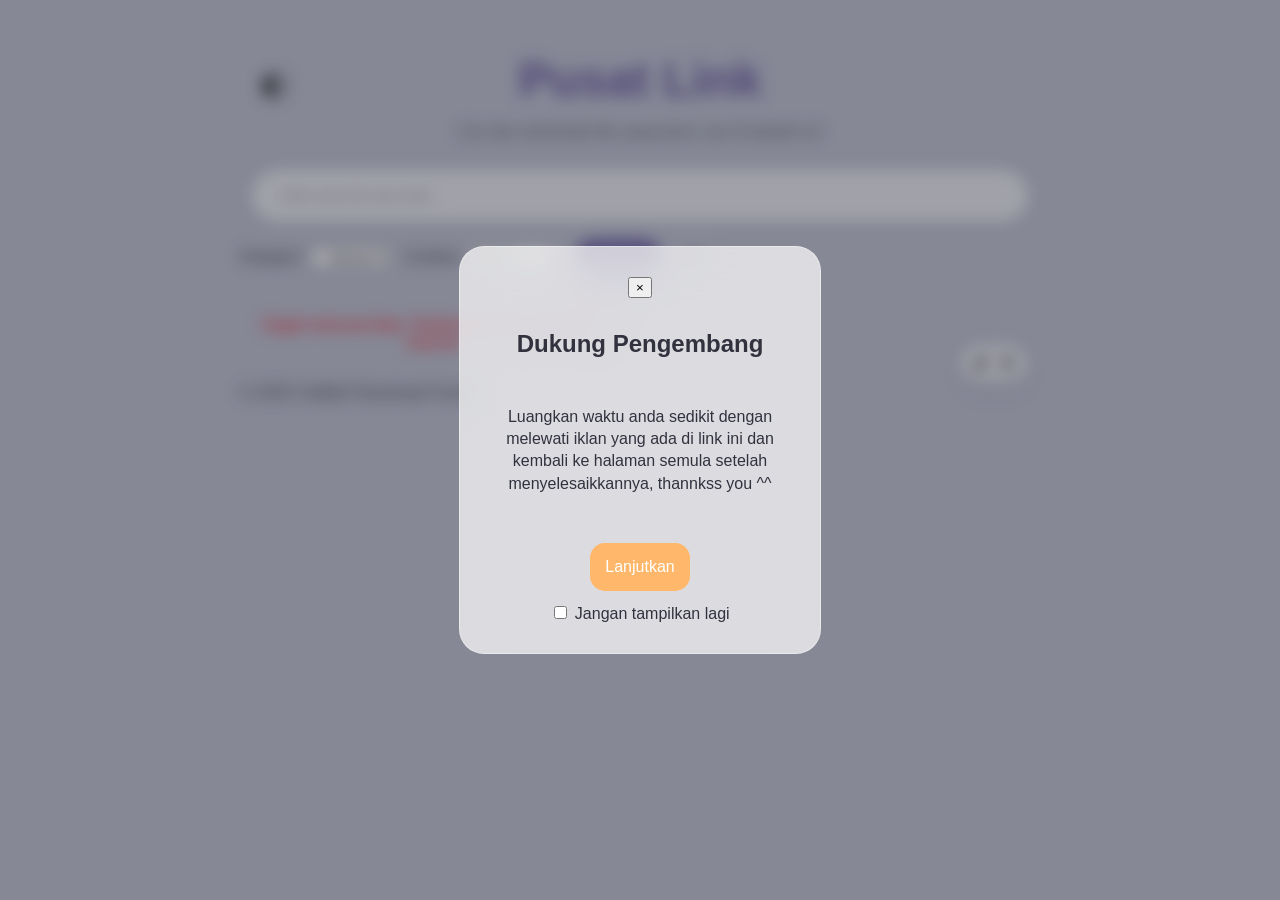
==== index.html @ e65a8449 "Add files via upload" ====
<!DOCTYPE html>
<html lang="id">
<head>
    <meta charset="UTF-8">
    <meta name="viewport" content="width=device-width, initial-scale=1.0">
    <title>Pusat Link - Cattfly0</title>
    <link href="https://fonts.cdnfonts.com/css/coolvetica" rel="stylesheet">
    <link rel="stylesheet" href="style.css">
    <link rel="icon" href="assets/center.svg" type="image/svg+xml">
</head>
<body>
    <div id="app-container" class="container">
        <header>
            <h1>Pusat Link</h1>
            <p>Cari dan download file yang kamu cari di bawah ini!</p>
            <div class="top-controls">
                <div id="themeToggleBtn" class="theme-toggle" role="button" aria-label="Toggle gelap/terang">
                    <img id="themeIcon" src="assets/dark-light.svg" alt="Toggle theme">
                </div>
            </div>
        </header>

        <div class="search-container">
            <input type="text" id="searchInput" placeholder="Ketik nama file atau kode..." aria-label="Pencarian link">
            <div id="searchLoader" class="search-loader"></div>
        </div>

        <div class="controls-row">
            <div class="filter-container">
                <label for="categoryFilter">Kategori:</label>
                <select id="categoryFilter">
                    <option value="">Semua</option>
                </select>
            </div>

            <div class="sort-container">
                <label for="sortSelect">Urutkan:</label>
                <select id="sortSelect">
                    <option value="default">Default</option>
                    <option value="name">Nama (A-Z)</option>
                </select>
            </div>

            <div class="bookmark-tab">
                <button id="showAll" class="tab-btn active">Semua</button>
                <button id="showBookmarks" class="tab-btn"><img src="assets/favorit.svg" alt="favorit" class="inline-fav"></button>
            </div>
        </div>

        <div id="mainLoader" class="loader-wrapper">
            <div class="spinner"></div>
            <p>Memuat data...</p>
        </div>

        <main id="link-container" class="grid-container"></main>

        <div id="pagination" class="pagination"></div>

        <footer>
            <div class="social-links social-fixed">
                <a href="https://www.tiktok.com/@cattfly0" target="_blank" rel="noopener noreferrer" aria-label="TikTok cattfly0">
                    <img src="assets/tiktok.svg" alt="TikTok">
                </a>
                <a href="https://www.instagram.com/cattfly0" target="_blank" rel="noopener noreferrer" aria-label="Instagram cattfly0">
                    <img src="assets/instagram.svg" alt="Instagram">
                </a>
            </div>
            <p>&copy; 2025 Cattfly0 Download Center</p>
        </footer>
    </div>

    

        <div id="donation-modal" class="modal" style="display:none;">
        <div class="modal-content">
            <button id="donateDismiss" class="modal-close">×</button>
            <h2>Dukung Pengembang</h2>
            <p class="donation-desc">Luangkan waktu anda sedikit dengan melewati iklan yang ada di link ini dan kembali ke halaman semula setelah menyelesaikkannya, thannkss you ^^</p>
            <a class="btn-donate" id="openAdLink" href="https://besargaji.com/UgMCwo1E" target="_blank" rel="noopener noreferrer" role="button">Lanjutkan</a>
            <div class="modal-actions">
                <label><input type="checkbox" id="dontShowDonation"> Jangan tampilkan lagi</label>
            </div>
        </div>
    </div>

    <script src="script.js"></script>
</body>
</html>
---- style.css ----
:root {
    --bg-color: #bfc0d1;
    --glass-bg: rgba(255, 255, 255, 0.7);
    --glass-border: rgba(255, 255, 255, 0.4);
    --primary-soft: #60519b;
    --text-main: #4a5568;
    --text-muted: rgba(74,85,104,0.65);
    --card-bg: var(--glass-bg);
    --card-border: var(--glass-border);
    --input-bg: var(--glass-bg);
    --spinner-border: rgba(49,50,62,0.08);
    --text-default: #31323e;
    --shadow-soft: 0 10px 30px rgba(0, 0, 0, 0.05);
}

body.dark-mode {
    --bg-color: #071022;
    --glass-bg: rgba(16,22,32,0.75);
    --glass-border: rgba(255, 255, 255, 0.06);
    --text-main: #e6eef8;
    --text-muted: rgba(230,238,248,0.65);
    --card-bg: rgba(12,18,28,0.6);
    --card-border: rgba(255,255,255,0.04);
    --input-bg: rgba(255,255,255,0.03);
    --spinner-border: rgba(255,255,255,0.06);
}

/* Ensure default-black texts become white in dark mode for readability */
body.dark-mode { color: var(--text-main); }
body.dark-mode header p,
body.dark-mode p,
body.dark-mode label,
body.dark-mode .item-name,
body.dark-mode .item-code,
body.dark-mode .tab-btn,
body.dark-mode .toast,
body.dark-mode .pagination {
    color: var(--text-main);
}
body.dark-mode input::placeholder,
body.dark-mode textarea::placeholder {
    color: var(--text-muted);
}
/* make links inherit text color in dark mode unless explicitly styled */
body.dark-mode a { color: inherit; }

body {
    font-family: 'Coolvetica', 'Google Sans', sans-serif;
    background-color: var(--bg-color);
    color: var(--text-default);
    margin: 0; padding: 20px;
    transition: background 0.3s;
}

/* Efek Blur saat Modal Muncul */
body.modal-open #app-container {
    filter: blur(8px);
    pointer-events: none;
}

.container { max-width: 800px; margin: auto; transition: filter 0.3s ease; }

header h1 { font-family: 'Coolvetica', sans-serif; text-align: center; color: var(--primary-soft); font-size: 3rem; margin-bottom: 5px; }
header p { text-align: center; opacity: 0.8; margin-bottom: 30px; }

/* Form & Controls */
.search-container { position: relative; margin-bottom: 20px; display: flex; justify-content: center; }
#searchInput {
    width: 100%; max-width: 720px; padding: 15px 25px; border-radius: 50px;
    border: 2px solid var(--input-bg); background: var(--input-bg);
    backdrop-filter: blur(8px); color: var(--text-default); outline: none;
}

.controls-row { display: flex; flex-wrap: wrap; gap: 15px; align-items: center; justify-content: flex-start; margin-bottom: 25px; }

/* Link Cards */
.grid-container { display: grid; grid-template-columns: repeat(auto-fill, minmax(280px, 1fr)); gap: 20px; }
.link-card {
    background: var(--card-bg); border: 1px solid var(--card-border);
    border-radius: 18px; padding: 16px; backdrop-filter: blur(6px);
    box-shadow: var(--shadow-soft); position: relative;
}

.thumbnail { width: 100%; height: 160px; object-fit: cover; border-radius: 15px; margin-bottom: 12px; }
.item-code { display: block; font-size: 0.85rem; color: var(--text-muted); margin-bottom: 6px; font-weight: 600; }
.item-name { display: block; font-size: 1.15rem; font-weight: 500; margin-bottom: 10px; color: var(--text-default); }

.button-group { display: flex; gap: 10px; }
.btn { flex: 1; padding: 10px; border-radius: 12px; border: none; cursor: pointer; text-align: center; text-decoration: none; font-weight: 500; }
.btn-5mb { background: var(--primary-soft); color: white; }
.btn-xml { background: var(--primary-soft); color: white; }
.btn-tonton { background: #31323e; color: white; }

/* Modal */
.modal { position: fixed; inset: 0; background: rgba(49,50,62,0.4); display: flex; align-items: center; justify-content: center; z-index: 999; }
.modal-content { background: var(--glass-bg); backdrop-filter: blur(20px); padding: 30px; border-radius: 25px; text-align: center; max-width: 350px; border: 1px solid var(--glass-border); }
.modal-content { display: flex; flex-direction: column; align-items: center; gap: 12px; }
.donation-desc { max-width: 300px; line-height: 1.4; color: var(--text-default); }
.btn-donate { display: block; background: #ffb86b; color: white; padding: 15px; border-radius: 15px; text-decoration: none; margin-top: 20px; }

/* Loader */
.loader-wrapper { display: none; flex-direction: column; align-items: center; padding: 40px; }
.spinner { width: 40px; height: 40px; border: 4px solid var(--spinner-border); border-top-color: var(--primary-soft); border-radius: 50%; animation: spin 1s linear infinite; }
@keyframes spin { to { transform: rotate(360deg); } }

/* Fixed Buttons */
.theme-toggle-fixed { position: fixed; bottom: 20px; left: 20px; background: var(--glass-bg); padding: 15px; border-radius: 50%; cursor: pointer; box-shadow: var(--shadow-soft); z-index: 100; }
.share-fixed { position: fixed; bottom: 20px; right: 20px; background: var(--primary-soft); color: white; padding: 12px 25px; border-radius: 50px; text-decoration: none; z-index: 100; }

.tab-btn { background: none; border: 1px solid var(--glass-border); padding: 8px 20px; border-radius: 20px; cursor: pointer; color: var(--text-default); }
.tab-btn.active { background: var(--primary-soft); color: white; border-color: var(--primary-soft); }

/* Position top controls: theme toggle (left) and share (right) */
.theme-toggle { position: fixed; top: 12px; left: 12px; z-index: 10005; background: transparent; padding: 8px; border-radius: 8px; cursor: pointer; }
.share-fixed { position: fixed; top: 12px; right: 12px; background: var(--primary-soft); color: white; padding: 10px 14px; border-radius: 12px; text-decoration: none; z-index: 10005; }

/* Theme icon styling and flipped state */
.theme-toggle img { width: 28px; height: 28px; display: block; transition: transform 0.22s ease; }
.theme-toggle img.toggled { transform: scaleX(-1); }

/* In dark mode, make all referenced SVG images appear white for better contrast */
body.dark-mode img[src$=".svg"] {
    filter: invert(1) brightness(1.6) saturate(0) contrast(1);
}
/* Also target inline SVG elements if present */
body.dark-mode svg {
    filter: invert(1) brightness(1.6) saturate(0) contrast(1);
}

/* Dropdown menu for per-card actions */
.dropdown-menu { position: absolute; top: 36px; right: 0; display: none; z-index: 10010; }
.dropdown-menu ul { list-style: none; margin: 0; padding: 6px; }
.dropdown-menu li { background: var(--glass-bg); border: 1px solid var(--glass-border); padding: 8px 12px; border-radius: 8px; margin: 6px 0; cursor: pointer; color: var(--text-default); min-width: 160px; }
.dropdown-menu li:hover { background: rgba(49,50,62,0.06); }

/* Ensure dropdown sits above blurred cards */
.link-card { position: relative; z-index: 1; }

/* Bookmark button positioning */
.link-card .bookmark-btn { position: absolute; top: 10px; right: 10px; background: transparent; border: none; padding: 6px; border-radius: 8px; cursor: pointer; z-index: 6; }
.link-card .bookmark-btn img { width: 18px; height: 18px; display: block; }
.link-card .bookmark-btn.active img { filter: sepia(1) saturate(20) hue-rotate(-15deg) brightness(0.9) contrast(1.05); transition: filter 0.12s ease; }
.link-card .bookmark-btn.active { background: rgba(255,60,60,0.12); border-radius: 8px; }

/* Inline fav icon next to 'Favorit' tab */
.bookmark-tab .inline-fav { width: 16px; height: 16px; vertical-align: middle; }

/* Label weight for filter and sort should be normal (not medium) */
.filter-container label, .sort-container label { font-weight: 400; color: var(--text-default); }

/* Category select icon */
.filter-container { position: relative; display: flex; align-items: center; gap: 8px; }
.filter-container .filter-icon { position: absolute; 
    left: 12px; top: 50%; transform: translateY(-50%); pointer-events: none; }
.filter-container .filter-icon img { width: 14px; height: 14px; opacity: 0.85; }
.filter-container select { padding-left: 12px; }

/* Small icon copy button next to links */
.icon-copy { background: transparent; border: none; padding: 6px; margin-left: 6px; border-radius: 8px; cursor: pointer; display: inline-flex; align-items: center; justify-content: center; }
.icon-copy img { width: 16px; height: 16px; display: block; filter: none; }
.icon-copy:hover { background: rgba(49,50,62,0.04); }

.toast { position: fixed; left: 50%; bottom: 28px; transform: translateX(-50%); background: var(--card-bg); color: var(--text-default); padding: 10px 18px; border-radius: 999px; border: 1px solid var(--card-border); box-shadow: var(--shadow-soft); opacity: 0; transition: opacity 0.18s ease; z-index: 11000; }
.toast.visible { opacity: 1; }

/* Footer social icons */
.social-links { display: flex; gap: 10px; justify-content: center; align-items: center; margin-bottom: 8px; }
.social-links img { width: 20px; height: 20px; display: block; }

/* Fixed social icons in bottom-right */
.social-links.social-fixed {
    position: fixed;
    bottom: 14px;
    right: 14px;
    z-index: 10020;
    background: var(--card-bg);
    padding: 8px 10px;
    border-radius: 999px;
    box-shadow: var(--shadow-soft);
    display: flex;
    gap: 8px;
    align-items: center;
}
.social-links.social-fixed img { width: 18px; height: 18px; }
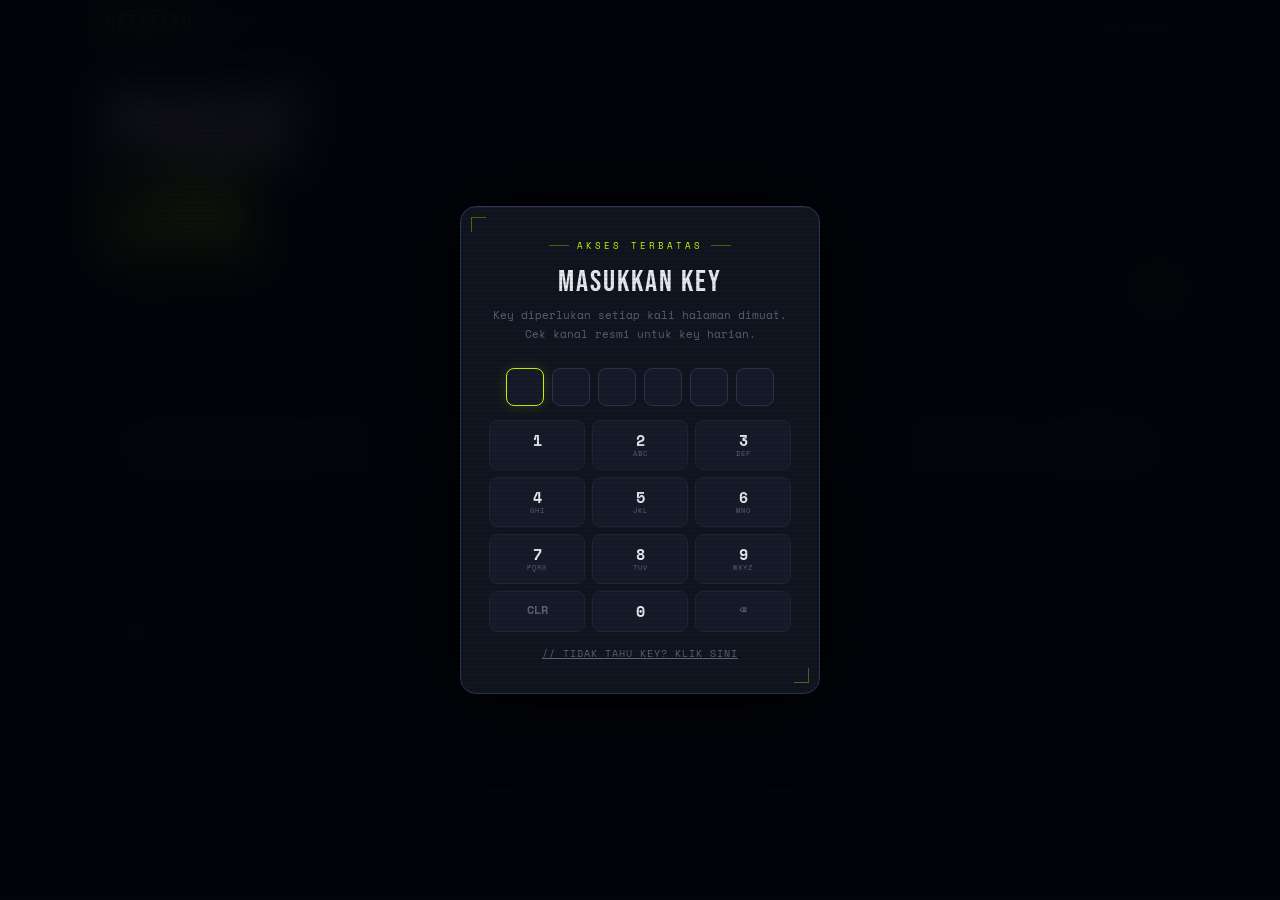
==== commit c0e10d84: "Rename pusat-link-v6.html to index.html" ====
--- a/index.html
+++ b/index.html
@@ -1,88 +1,1078 @@
 <!DOCTYPE html>
 <html lang="id">
 <head>
-    <meta charset="UTF-8">
-    <meta name="viewport" content="width=device-width, initial-scale=1.0">
-    <title>Pusat Link - Cattfly0</title>
-    <link href="https://fonts.cdnfonts.com/css/coolvetica" rel="stylesheet">
-    <link rel="stylesheet" href="style.css">
-    <link rel="icon" href="assets/center.svg" type="image/svg+xml">
+<meta charset="UTF-8">
+<meta name="viewport" content="width=device-width, initial-scale=1.0, maximum-scale=1.0, user-scalable=no">
+<title>CATTFLY0 — Pusat Link v6</title>
+<link rel="preconnect" href="https://fonts.googleapis.com">
+<link href="https://fonts.googleapis.com/css2?family=Space+Mono:ital,wght@0,400;0,700;1,400&family=Bebas+Neue&family=Plus+Jakarta+Sans:wght@400;500;600;700;800&display=swap" rel="stylesheet">
+<style>
+
+/* ══════════════════════════════════════
+   RESET & VARIABLES
+══════════════════════════════════════ */
+*{box-sizing:border-box;margin:0;padding:0;-webkit-tap-highlight-color:transparent}
+html{scroll-behavior:smooth}
+
+:root{
+  --bg:#07080d;
+  --bg2:#0d0f17;
+  --panel:#111520;
+  --panel2:#161b2a;
+  --border:#1e2535;
+  --border-hi:#2d3550;
+  --txt:#e8eaf0;
+  --txt2:#9aa3be;
+  --txt3:#5a6278;
+  --lime:#c8ff00;
+  --lime-dim:rgba(200,255,0,0.08);
+  --lime-mid:rgba(200,255,0,0.18);
+  --orange:#ff6b2b;
+  --orange-dim:rgba(255,107,43,0.1);
+  --blue:#4a9eff;
+  --blue-dim:rgba(74,158,255,0.1);
+  --teal:#00e5c8;
+  --teal-dim:rgba(0,229,200,0.08);
+  --red:#ff3b3b;
+  --red-dim:rgba(255,59,59,0.1);
+  --r2:4px;
+  --r4:8px;
+  --r6:12px;
+  --r8:16px;
+  --r12:24px;
+}
+
+body{
+  font-family:'Plus Jakarta Sans',sans-serif;
+  background:var(--bg);
+  color:var(--txt);
+  min-height:100vh;
+  overflow-x:hidden;
+}
+
+/* ── SCANLINE EFFECT ── */
+body::after{
+  content:'';
+  position:fixed;inset:0;
+  background:repeating-linear-gradient(
+    0deg,
+    transparent,
+    transparent 2px,
+    rgba(0,0,0,0.07) 2px,
+    rgba(0,0,0,0.07) 4px
+  );
+  pointer-events:none;
+  z-index:9999;
+}
+
+/* ── DOT GRID BG ── */
+body::before{
+  content:'';
+  position:fixed;inset:0;
+  background-image:
+    linear-gradient(rgba(200,255,0,0.02) 1px,transparent 1px),
+    linear-gradient(90deg,rgba(200,255,0,0.02) 1px,transparent 1px);
+  background-size:40px 40px;
+  pointer-events:none;
+  z-index:0;
+}
+
+/* ══════════════════════════════════════
+   LAYOUT
+══════════════════════════════════════ */
+.wrap{
+  max-width:1100px;
+  margin:0 auto;
+  padding:0 16px;
+  position:relative;z-index:1;
+}
+
+/* ══════════════════════════════════════
+   TOPBAR
+══════════════════════════════════════ */
+.topbar{
+  display:flex;
+  justify-content:space-between;
+  align-items:center;
+  padding:14px 0;
+  border-bottom:1px solid var(--border);
+}
+
+.topbar-left{display:flex;align-items:center;gap:12px}
+
+.logo{
+  font-family:'Bebas Neue',sans-serif;
+  font-size:22px;
+  letter-spacing:3px;
+  color:var(--lime);
+  line-height:1;
+}
+
+.version-tag{
+  font-family:'Space Mono',monospace;
+  font-size:9px;
+  color:var(--txt3);
+  background:var(--panel);
+  border:1px solid var(--border);
+  padding:3px 8px;
+  border-radius:var(--r2);
+  letter-spacing:1px;
+}
+
+.topbar-right{display:flex;align-items:center;gap:10px}
+
+.status-dot{
+  width:7px;height:7px;
+  border-radius:50%;
+  background:var(--txt3);
+  transition:background .3s,box-shadow .3s;
+}
+.status-dot.online{
+  background:var(--lime);
+  box-shadow:0 0 8px var(--lime);
+  animation:blink 2.5s ease-in-out infinite;
+}
+.status-dot.error{
+  background:var(--red);
+  box-shadow:0 0 8px var(--red);
+}
+@keyframes blink{0%,100%{opacity:1}50%{opacity:0.35}}
+
+.status-txt{
+  font-family:'Space Mono',monospace;
+  font-size:10px;
+  color:var(--txt3);
+  letter-spacing:1px;
+}
+
+/* ══════════════════════════════════════
+   HERO
+══════════════════════════════════════ */
+.hero{
+  padding:40px 0 32px;
+  display:flex;
+  justify-content:space-between;
+  align-items:flex-end;
+  gap:20px;
+  flex-wrap:wrap;
+  border-bottom:1px solid var(--border);
+  margin-bottom:28px;
+}
+
+.hero-title{
+  font-family:'Bebas Neue',sans-serif;
+  font-size:clamp(54px,10vw,100px);
+  line-height:0.88;
+  letter-spacing:2px;
+}
+.hero-title .t1{color:var(--txt);display:block}
+.hero-title .t2{color:var(--lime);display:block}
+.hero-title .t3{
+  -webkit-text-stroke:1px rgba(200,255,0,0.2);
+  color:transparent;
+  display:block;
+}
+
+.hero-meta{
+  text-align:right;
+  display:flex;
+  flex-direction:column;
+  align-items:flex-end;
+  gap:6px;
+}
+.hero-count{
+  font-family:'Bebas Neue',sans-serif;
+  font-size:52px;color:var(--lime);
+  line-height:1;letter-spacing:2px;
+}
+.hero-count-label{
+  font-family:'Space Mono',monospace;
+  font-size:9px;color:var(--txt3);
+  letter-spacing:2px;text-transform:uppercase;
+}
+.hero-date{
+  font-family:'Space Mono',monospace;
+  font-size:9px;color:var(--txt3);
+}
+
+/* ══════════════════════════════════════
+   TOOLBAR (sticky)
+══════════════════════════════════════ */
+.toolbar{
+  position:sticky;top:0;z-index:80;
+  background:rgba(7,8,13,0.94);
+  backdrop-filter:blur(24px);
+  -webkit-backdrop-filter:blur(24px);
+  border-bottom:1px solid var(--border);
+  padding:10px 0;
+  margin-bottom:20px;
+}
+
+.toolbar-inner{display:flex;gap:8px;align-items:stretch}
+
+.search-box{
+  flex:1;display:flex;align-items:center;gap:10px;
+  background:var(--panel);
+  border:1px solid var(--border);
+  border-radius:var(--r4);
+  padding:0 14px;
+  transition:border-color .2s;
+}
+.search-box:focus-within{border-color:rgba(200,255,0,0.35)}
+.search-box svg{
+  width:14px;height:14px;
+  stroke:var(--txt3);fill:none;
+  stroke-width:2;stroke-linecap:round;stroke-linejoin:round;
+  flex-shrink:0;
+}
+.search-box input{
+  flex:1;background:none;border:none;outline:none;
+  font-family:'Plus Jakarta Sans',sans-serif;
+  font-size:13px;color:var(--txt);
+  padding:11px 0;
+}
+.search-box input::placeholder{color:var(--txt3)}
+.clear-btn{
+  background:none;border:none;color:var(--txt3);
+  cursor:pointer;font-size:18px;padding:0 2px;
+  display:none;line-height:1;
+  transition:color .15s;
+}
+.clear-btn:hover{color:var(--txt)}
+
+.sort-sel{
+  background:var(--panel);
+  border:1px solid var(--border);
+  border-radius:var(--r4);
+  padding:0 14px;
+  font-family:'Space Mono',monospace;
+  font-size:11px;color:var(--txt2);
+  outline:none;cursor:pointer;
+  min-width:110px;letter-spacing:0.5px;
+  transition:border-color .15s;
+}
+.sort-sel:focus{border-color:var(--border-hi)}
+
+/* ══════════════════════════════════════
+   TABS
+══════════════════════════════════════ */
+.tabs-wrap{
+  display:flex;gap:6px;flex-wrap:wrap;
+  margin-bottom:24px;
+}
+.tab{
+  font-family:'Space Mono',monospace;
+  font-size:9px;letter-spacing:1.5px;text-transform:uppercase;
+  padding:6px 13px;
+  border-radius:var(--r2);
+  border:1px solid var(--border);
+  background:transparent;color:var(--txt3);
+  cursor:pointer;transition:all .15s;
+}
+.tab:hover{border-color:var(--border-hi);color:var(--txt2);background:var(--panel)}
+.tab.on{background:var(--lime);color:#0a0f00;border-color:var(--lime);font-weight:700}
+
+/* ══════════════════════════════════════
+   GRID
+══════════════════════════════════════ */
+.grid{
+  display:grid;
+  grid-template-columns:repeat(auto-fill,minmax(210px,1fr));
+  gap:10px;
+  padding-bottom:80px;
+}
+
+/* ══════════════════════════════════════
+   CARD
+══════════════════════════════════════ */
+.card{
+  background:var(--panel);
+  border:1px solid var(--border);
+  border-radius:var(--r6);
+  overflow:hidden;
+  display:flex;flex-direction:column;
+  transition:border-color .2s,transform .2s;
+  position:relative;
+}
+.card:hover{border-color:var(--border-hi);transform:translateY(-2px)}
+
+/* hover corner bracket */
+.card-corner{
+  position:absolute;top:8px;right:8px;
+  width:10px;height:10px;
+  border-top:1.5px solid var(--lime);
+  border-right:1.5px solid var(--lime);
+  opacity:0;transition:opacity .2s;
+}
+.card:hover .card-corner{opacity:1}
+
+.card-stripe{height:2px}
+.card-stripe.preset{background:linear-gradient(90deg,var(--lime),var(--teal))}
+.card-stripe.asset{background:linear-gradient(90deg,var(--orange),var(--lime))}
+.card-stripe.other{background:linear-gradient(90deg,var(--blue),var(--teal))}
+
+.card-inner{
+  padding:14px;flex:1;
+  display:flex;flex-direction:column;
+  gap:10px;
+}
+
+.card-head{
+  display:flex;justify-content:space-between;align-items:center;
+}
+.cat-tag{
+  font-family:'Space Mono',monospace;
+  font-size:8px;letter-spacing:1.5px;text-transform:uppercase;
+  padding:3px 7px;border-radius:var(--r2);font-weight:700;
+}
+.cat-tag.preset{background:var(--lime-dim);color:var(--lime);border:1px solid rgba(200,255,0,0.2)}
+.cat-tag.asset{background:var(--orange-dim);color:var(--orange);border:1px solid rgba(255,107,43,0.2)}
+.cat-tag.other{background:var(--blue-dim);color:var(--blue);border:1px solid rgba(74,158,255,0.2)}
+
+.card-code{
+  font-family:'Space Mono',monospace;
+  font-size:9px;color:var(--txt3);letter-spacing:0.5px;
+}
+
+.card-name{
+  font-size:13px;font-weight:700;
+  color:var(--txt);line-height:1.35;
+  flex:1;
+  display:-webkit-box;
+  -webkit-line-clamp:2;
+  -webkit-box-orient:vertical;
+  overflow:hidden;
+  min-height:35px;
+}
+
+.btn-row{display:flex;gap:6px;margin-top:auto}
+
+.btn{
+  flex:1;
+  font-size:10px;font-weight:700;
+  padding:9px 5px;
+  border-radius:var(--r4);
+  cursor:pointer;
+  font-family:'Space Mono',monospace;
+  border:none;letter-spacing:0.5px;
+  text-transform:uppercase;
+  transition:all .12s;
+}
+.btn:active{transform:scale(0.96)}
+
+.btn-lime{background:var(--lime);color:#0a0f00}
+.btn-lime:hover{filter:brightness(1.08)}
+
+.btn-ghost{
+  background:var(--lime-dim);color:var(--lime);
+  border:1px solid rgba(200,255,0,0.2);
+}
+.btn-ghost:hover{background:var(--lime-mid)}
+
+.btn-orange{
+  background:var(--orange-dim);color:var(--orange);
+  border:1px solid rgba(255,107,43,0.2);
+}
+.btn-orange:hover{background:rgba(255,107,43,0.18)}
+
+.btn-icon{
+  flex:0 0 34px;
+  background:var(--panel2);color:var(--txt3);
+  display:flex;align-items:center;justify-content:center;
+  border-radius:var(--r4);
+  border:1px solid var(--border);
+  cursor:pointer;font-size:14px;
+  transition:all .12s;
+}
+.btn-icon:hover{border-color:var(--border-hi);color:var(--txt)}
+
+.btn-tiktok{
+  flex:0 0 34px;
+  background:var(--red-dim);color:var(--red);
+  display:flex;align-items:center;justify-content:center;
+  border-radius:var(--r4);
+  border:1px solid rgba(255,59,59,0.2);
+  cursor:pointer;
+  transition:background .12s;
+}
+.btn-tiktok:hover{background:rgba(255,59,59,0.18)}
+.btn-tiktok svg{width:13px;height:13px;fill:currentColor}
+
+/* copy feedback badge */
+.copy-badge{
+  position:absolute;top:8px;left:8px;
+  font-family:'Space Mono',monospace;
+  font-size:8px;letter-spacing:1px;
+  background:var(--lime);color:#0a0f00;
+  padding:2px 7px;border-radius:var(--r2);
+  font-weight:700;
+  opacity:0;transition:opacity .2s;
+  pointer-events:none;z-index:5;
+}
+
+/* ══════════════════════════════════════
+   SKELETON
+══════════════════════════════════════ */
+.skel{
+  background:var(--panel);
+  border:1px solid var(--border);
+  border-radius:var(--r6);
+  height:162px;
+  overflow:hidden;
+  position:relative;
+}
+.skel::after{
+  content:'';
+  position:absolute;inset:0;
+  background:linear-gradient(
+    90deg,
+    transparent 0%,
+    rgba(200,255,0,0.025) 50%,
+    transparent 100%
+  );
+  animation:shimmer 1.8s ease-in-out infinite;
+}
+@keyframes shimmer{0%{transform:translateX(-100%)}100%{transform:translateX(100%)}}
+
+/* ══════════════════════════════════════
+   EMPTY
+══════════════════════════════════════ */
+.empty{
+  grid-column:1/-1;
+  display:flex;flex-direction:column;align-items:center;
+  justify-content:center;padding:80px 20px;
+  color:var(--txt3);
+  font-family:'Space Mono',monospace;
+  font-size:11px;letter-spacing:1px;
+  gap:12px;text-align:center;
+}
+.empty-glyph{
+  font-family:'Bebas Neue',sans-serif;
+  font-size:52px;color:var(--border-hi);
+  letter-spacing:4px;
+}
+
+/* ══════════════════════════════════════
+   OVERLAYS / MODALS
+══════════════════════════════════════ */
+.overlay{
+  position:fixed;inset:0;z-index:500;
+  background:rgba(4,5,10,0.93);
+  backdrop-filter:blur(20px);
+  -webkit-backdrop-filter:blur(20px);
+  display:flex;align-items:center;justify-content:center;
+  padding:20px;
+  animation:fadeIn .2s ease;
+}
+.overlay.off{display:none!important}
+@keyframes fadeIn{from{opacity:0}to{opacity:1}}
+
+.modal{
+  background:var(--panel);
+  border:1px solid var(--border-hi);
+  border-radius:var(--r8);
+  padding:32px 28px;
+  max-width:360px;width:100%;
+  text-align:center;
+  position:relative;
+  animation:popUp .25s cubic-bezier(.16,1,.3,1);
+  box-shadow:0 0 80px rgba(0,0,0,0.7),inset 0 1px 0 rgba(255,255,255,0.04);
+}
+@keyframes popUp{
+  from{opacity:0;transform:scale(.93) translateY(14px)}
+  to{opacity:1;transform:scale(1) translateY(0)}
+}
+
+/* corner deco */
+.modal::before,.modal::after{
+  content:'';position:absolute;
+  width:14px;height:14px;
+  border-color:rgba(200,255,0,0.35);
+  border-style:solid;
+}
+.modal::before{top:10px;left:10px;border-width:1.5px 0 0 1.5px}
+.modal::after{bottom:10px;right:10px;border-width:0 1.5px 1.5px 0}
+
+.modal-eyebrow{
+  font-family:'Space Mono',monospace;
+  font-size:9px;letter-spacing:3px;text-transform:uppercase;
+  color:var(--lime);margin-bottom:12px;
+  display:flex;align-items:center;gap:8px;justify-content:center;
+}
+.modal-eyebrow::before,.modal-eyebrow::after{
+  content:'';display:inline-block;
+  width:20px;height:1px;background:var(--lime);opacity:0.35;
+}
+
+.modal-title{
+  font-family:'Bebas Neue',sans-serif;
+  font-size:30px;letter-spacing:2px;
+  color:var(--txt);margin-bottom:6px;
+}
+
+.modal-sub{
+  font-size:11px;color:var(--txt3);
+  margin-bottom:24px;line-height:1.7;
+  font-family:'Space Mono',monospace;
+}
+
+/* ── PIN DOTS ── */
+.pin-dots{
+  display:flex;gap:8px;justify-content:center;margin-bottom:14px;
+}
+.pdot{
+  width:38px;height:38px;
+  border-radius:var(--r4);
+  border:1px solid var(--border-hi);
+  background:var(--panel2);
+  display:flex;align-items:center;justify-content:center;
+  font-size:20px;
+  font-family:'Space Mono',monospace;
+  color:var(--lime);
+  transition:all .12s;
+}
+.pdot.cur{
+  border-color:var(--lime);
+  box-shadow:0 0 14px rgba(200,255,0,0.15);
+}
+.pdot.ok{border-color:var(--border-hi)}
+
+.pin-err{
+  font-family:'Space Mono',monospace;
+  font-size:10px;color:var(--red);
+  letter-spacing:1px;
+  margin-bottom:12px;display:none;
+  animation:shake .3s ease;
+}
+@keyframes shake{
+  10%,90%{transform:translateX(-3px)}
+  30%,70%{transform:translateX(4px)}
+  50%{transform:translateX(-4px)}
+}
+
+/* ── NUMPAD ── */
+.numpad{
+  display:grid;grid-template-columns:repeat(3,1fr);
+  gap:7px;margin-bottom:14px;
+}
+.nkey{
+  background:var(--panel2);
+  border:1px solid var(--border);
+  border-radius:var(--r4);
+  padding:12px 6px;
+  font-family:'Space Mono',monospace;
+  font-size:15px;font-weight:700;
+  color:var(--txt);
+  cursor:pointer;
+  display:flex;flex-direction:column;align-items:center;gap:2px;
+  transition:all .1s;line-height:1;
+}
+.nkey:hover{border-color:var(--border-hi);color:var(--lime)}
+.nkey:active{transform:scale(0.93);background:var(--lime-dim);border-color:rgba(200,255,0,0.3)}
+.nkey .sub{font-size:7px;color:var(--txt3);letter-spacing:1px;font-weight:400}
+.nkey.sp{color:var(--txt3);font-size:12px}
+.nkey.sp:hover{color:var(--red);border-color:rgba(255,59,59,0.3)}
+
+/* ── HELP LINKS ── */
+.help-links{display:flex;flex-direction:column;gap:8px;margin-bottom:4px}
+.hlink{
+  display:block;
+  padding:12px;border-radius:var(--r4);
+  text-decoration:none;
+  font-family:'Space Mono',monospace;
+  font-size:10px;letter-spacing:1px;text-transform:uppercase;
+  text-align:center;border:1px solid;
+  transition:opacity .15s;
+}
+.hlink:hover{opacity:0.75}
+.hlink-web{background:var(--lime-dim);color:var(--lime);border-color:rgba(200,255,0,0.25)}
+.hlink-wa{background:rgba(37,211,102,0.07);color:#25d366;border-color:rgba(37,211,102,0.25)}
+.hlink-dc{background:rgba(88,101,242,0.07);color:#7289da;border-color:rgba(88,101,242,0.25)}
+
+.txt-btn{
+  background:none;border:none;
+  font-family:'Space Mono',monospace;
+  font-size:10px;color:var(--txt3);
+  cursor:pointer;letter-spacing:1px;text-decoration:underline;
+  margin-top:12px;display:block;width:100%;text-align:center;
+  transition:color .15s;
+}
+.txt-btn:hover{color:var(--txt)}
+
+/* ── WA MODAL ── */
+.wa-actions{display:flex;flex-direction:column;gap:8px}
+.btn-full{
+  width:100%;padding:13px;
+  border-radius:var(--r4);
+  font-family:'Space Mono',monospace;
+  font-size:10px;font-weight:700;
+  letter-spacing:1px;text-transform:uppercase;
+  cursor:pointer;border:1px solid;
+  transition:opacity .15s;
+}
+.btn-full:active{transform:scale(0.98)}
+.btn-full:hover{opacity:0.85}
+.btn-full-lime{background:var(--lime);color:#0a0f00;border-color:var(--lime)}
+.btn-full-wa{background:rgba(37,211,102,0.08);color:#25d366;border-color:rgba(37,211,102,0.25)}
+.btn-full-muted{background:var(--panel2);color:var(--txt3);border-color:var(--border)}
+
+/* ══════════════════════════════════════
+   TOAST
+══════════════════════════════════════ */
+.toast{
+  position:fixed;
+  bottom:24px;left:50%;
+  transform:translateX(-50%) translateY(70px);
+  background:var(--panel);
+  border:1px solid var(--border-hi);
+  border-radius:var(--r4);
+  padding:10px 20px;
+  font-family:'Space Mono',monospace;
+  font-size:11px;color:var(--txt);
+  letter-spacing:0.5px;
+  z-index:600;
+  transition:transform .3s cubic-bezier(.16,1,.3,1),opacity .3s;
+  opacity:0;
+  white-space:nowrap;
+  box-shadow:0 4px 24px rgba(0,0,0,0.5);
+}
+.toast.show{transform:translateX(-50%) translateY(0);opacity:1}
+.toast.lime{border-color:rgba(200,255,0,0.4);color:var(--lime)}
+.toast.err{border-color:rgba(255,59,59,0.4);color:var(--red)}
+
+/* ══════════════════════════════════════
+   FOOTER
+══════════════════════════════════════ */
+footer{
+  border-top:1px solid var(--border);
+  padding:22px 0;
+  display:flex;justify-content:space-between;align-items:center;
+  flex-wrap:wrap;gap:12px;
+}
+.footer-brand{
+  font-family:'Bebas Neue',sans-serif;
+  font-size:16px;letter-spacing:3px;color:var(--txt3);
+}
+.footer-info{
+  font-family:'Space Mono',monospace;
+  font-size:9px;color:var(--txt3);letter-spacing:1px;
+}
+
+/* ══════════════════════════════════════
+   RESPONSIVE
+══════════════════════════════════════ */
+@media(max-width:600px){
+  .hero{padding:28px 0 22px}
+  .hero-meta{display:none}
+  .grid{grid-template-columns:repeat(2,1fr);gap:8px}
+  .modal{padding:24px 16px}
+  .numpad{gap:5px}
+  .nkey{padding:11px 4px;font-size:14px}
+}
+
+</style>
 </head>
 <body>
-    <div id="app-container" class="container">
-        <header>
-            <h1>Pusat Link</h1>
-            <p>Cari dan download file yang kamu cari di bawah ini!</p>
-            <div class="top-controls">
-                <div id="themeToggleBtn" class="theme-toggle" role="button" aria-label="Toggle gelap/terang">
-                    <img id="themeIcon" src="assets/dark-light.svg" alt="Toggle theme">
-                </div>
-            </div>
-        </header>
-
-        <div class="search-container">
-            <input type="text" id="searchInput" placeholder="Ketik nama file atau kode..." aria-label="Pencarian link">
-            <div id="searchLoader" class="search-loader"></div>
+
+<div class="wrap">
+
+  <!-- TOPBAR -->
+  <div class="topbar">
+    <div class="topbar-left">
+      <div class="logo">CATTFLY0</div>
+      <div class="version-tag">V6.0</div>
+    </div>
+    <div class="topbar-right">
+      <div class="status-dot" id="statusDot"></div>
+      <div class="status-txt" id="statusTxt">STANDBY</div>
+    </div>
+  </div>
+
+  <!-- HERO -->
+  <div class="hero">
+    <div>
+      <h1 class="hero-title">
+        <span class="t1">PUSAT</span>
+        <span class="t2">LINK</span>
+        <span class="t3">CATALOG</span>
+      </h1>
+    </div>
+    <div class="hero-meta">
+      <div class="hero-count" id="heroCount">—</div>
+      <div class="hero-count-label">TOTAL ITEM</div>
+      <div class="hero-date" id="heroDate">—</div>
+    </div>
+  </div>
+
+  <!-- TOOLBAR (sticky) -->
+  <div class="toolbar">
+    <div class="wrap">
+      <div class="toolbar-inner">
+        <div class="search-box">
+          <svg viewBox="0 0 24 24"><circle cx="11" cy="11" r="8"/><line x1="21" y1="21" x2="16.65" y2="16.65"/></svg>
+          <input type="text" id="searchInput" placeholder="Cari nama atau kode...">
+          <button class="clear-btn" id="clearSearch">×</button>
         </div>
-
-        <div class="controls-row">
-            <div class="filter-container">
-                <label for="categoryFilter">Kategori:</label>
-                <select id="categoryFilter">
-                    <option value="">Semua</option>
-                </select>
-            </div>
-
-            <div class="sort-container">
-                <label for="sortSelect">Urutkan:</label>
-                <select id="sortSelect">
-                    <option value="default">Default</option>
-                    <option value="name">Nama (A-Z)</option>
-                </select>
-            </div>
-
-            <div class="bookmark-tab">
-                <button id="showAll" class="tab-btn active">Semua</button>
-                <button id="showBookmarks" class="tab-btn"><img src="assets/favorit.svg" alt="favorit" class="inline-fav"></button>
-            </div>
+        <select class="sort-sel" id="sortFilter">
+          <option value="newest">TERBARU</option>
+          <option value="oldest">TERLAMA</option>
+          <option value="az">A–Z</option>
+        </select>
+      </div>
+    </div>
+  </div>
+
+  <!-- TABS -->
+  <div class="tabs-wrap" id="tabs"></div>
+
+  <!-- GRID -->
+  <main class="grid" id="grid"></main>
+
+  <footer>
+    <div class="footer-brand">CATTFLY0</div>
+    <div class="footer-info">PRESET &amp; ASSETS CATALOG &nbsp;·&nbsp; ALL RIGHTS RESERVED</div>
+  </footer>
+
+</div><!-- /wrap -->
+
+<!-- TOAST -->
+<div class="toast" id="toast"></div>
+
+<!-- ══════════════════ GATE MODAL ══════════════════ -->
+<!-- PIN diperlukan setiap load halaman — tidak ada localStorage skip -->
+<div class="overlay" id="gate">
+  <div class="modal">
+    <div class="modal-eyebrow">AKSES TERBATAS</div>
+    <div class="modal-title">MASUKKAN KEY</div>
+    <div class="modal-sub">Key diperlukan setiap kali halaman dimuat.<br>Cek kanal resmi untuk key harian.</div>
+
+    <div class="pin-dots" id="pinDots">
+      <div class="pdot cur" id="pd0"></div>
+      <div class="pdot" id="pd1"></div>
+      <div class="pdot" id="pd2"></div>
+      <div class="pdot" id="pd3"></div>
+      <div class="pdot" id="pd4"></div>
+      <div class="pdot" id="pd5"></div>
+    </div>
+
+    <div class="pin-err" id="pinErr">// KEY SALAH — COBA LAGI</div>
+
+    <div class="numpad">
+      <button class="nkey" data-n="1">1</button>
+      <button class="nkey" data-n="2">2<span class="sub">ABC</span></button>
+      <button class="nkey" data-n="3">3<span class="sub">DEF</span></button>
+      <button class="nkey" data-n="4">4<span class="sub">GHI</span></button>
+      <button class="nkey" data-n="5">5<span class="sub">JKL</span></button>
+      <button class="nkey" data-n="6">6<span class="sub">MNO</span></button>
+      <button class="nkey" data-n="7">7<span class="sub">PQRS</span></button>
+      <button class="nkey" data-n="8">8<span class="sub">TUV</span></button>
+      <button class="nkey" data-n="9">9<span class="sub">WXYZ</span></button>
+      <button class="nkey sp" data-n="clear">CLR</button>
+      <button class="nkey" data-n="0">0</button>
+      <button class="nkey sp" data-n="del">⌫</button>
+    </div>
+
+    <button class="txt-btn" id="helpTrigger">// TIDAK TAHU KEY? KLIK SINI</button>
+  </div>
+</div>
+
+<!-- ══════════════════ HELP MODAL ══════════════════ -->
+<div class="overlay off" id="helpModal">
+  <div class="modal">
+    <div class="modal-eyebrow">BANTUAN</div>
+    <div class="modal-title">CARI KEY</div>
+    <div class="modal-sub">Key diperbarui berkala.<br>Cek salah satu kanal resmi berikut.</div>
+    <div class="help-links">
+      <a href="https://myxrin2748.github.io/cattflycenter/" target="_blank" class="hlink hlink-web">[ CATTFLY CENTER ]</a>
+      <a href="https://whatsapp.com/channel/0029Vb7QGwsF1YlZl7PoIM0Z" target="_blank" class="hlink hlink-wa">[ WHATSAPP CHANNEL ]</a>
+      <a href="https://discord.gg/yourlink" target="_blank" class="hlink hlink-dc">[ DISCORD SERVER ]</a>
+    </div>
+    <button class="txt-btn" id="closeHelp">← KEMBALI</button>
+  </div>
+</div>
+
+<!-- ══════════════════ WA POPUP ══════════════════ -->
+<div class="overlay off" id="waModal">
+  <div class="modal">
+    <div class="modal-eyebrow">SATU LANGKAH LAGI</div>
+    <div class="modal-title">GABUNG CHANNEL?</div>
+    <div class="modal-sub">Dapatkan update preset &amp; key terbaru<br>langsung di WhatsApp kamu.</div>
+    <div class="wa-actions">
+      <button class="btn-full btn-full-wa" id="waJoin">[ GABUNG &amp; DOWNLOAD ]</button>
+      <button class="btn-full btn-full-muted" id="waSkip">[ LEWATI ]</button>
+    </div>
+  </div>
+</div>
+
+<script>
+/* ════════════════════════════════════
+   CONFIG — ubah PIN di sini setiap hari
+════════════════════════════════════ */
+const API = 'https://script.google.com/macros/s/AKfycbxGBXI-W9rj6PzpeoSf_84HBq4CQnXwD9CoynIoRIfD9RWWyfArU7qf9R8yl4DTOchs/exec';
+const WA  = 'https://whatsapp.com/channel/0029Vb7QGwsF1YlZl7PoIM0Z';
+const PIN = '250426'; /* ← ganti setiap hari */
+
+/* ════════════════════════════════════
+   STATE
+════════════════════════════════════ */
+let allData = [], targetUrl = '', activeTab = 'Semua', pinVal = '';
+// PENTING: tidak pakai localStorage — PIN wajib diisi setiap load
+
+/* ════════════════════════════════════
+   UTILS
+════════════════════════════════════ */
+const $ = id => document.getElementById(id);
+
+function esc(s) { return String(s).replace(/\\/g,'\\\\').replace(/'/g,"\\'"); }
+
+function showOnly(id) {
+  ['gate','helpModal','waModal'].forEach(m => $(m).className = 'overlay off');
+  if (id) $(id).className = 'overlay';
+}
+
+let toastTimer;
+function toast(msg, type='') {
+  const t = $('toast');
+  t.textContent = msg;
+  t.className = 'toast' + (type ? ' '+type : '') + ' show';
+  clearTimeout(toastTimer);
+  toastTimer = setTimeout(() => t.classList.remove('show'), 2600);
+}
+
+/* ════════════════════════════════════
+   STATUS INDICATOR
+════════════════════════════════════ */
+function setStatus(state) {
+  const dot = $('statusDot'), txt = $('statusTxt');
+  dot.className = 'status-dot ' + state;
+  txt.textContent = state === 'online' ? 'ONLINE' : state === 'error' ? 'ERROR' : 'STANDBY';
+}
+
+/* ════════════════════════════════════
+   PIN / KEY LOGIC
+════════════════════════════════════ */
+function updateDots() {
+  for (let i = 0; i < 6; i++) {
+    const d = $('pd' + i);
+    d.className = 'pdot';
+    if (i < pinVal.length) { d.textContent = '●'; d.classList.add('ok'); }
+    else d.textContent = '';
+    if (i === pinVal.length) d.classList.add('cur');
+  }
+}
+
+function pinPress(n) {
+  $('pinErr').style.display = 'none';
+  if (n === 'del')   { pinVal = pinVal.slice(0,-1); updateDots(); return; }
+  if (n === 'clear') { pinVal = ''; updateDots(); return; }
+  if (pinVal.length >= 6) return;
+  pinVal += n;
+  updateDots();
+  if (pinVal.length === 6) setTimeout(unlock, 150);
+}
+
+document.querySelectorAll('.nkey').forEach(btn =>
+  btn.addEventListener('click', () => pinPress(btn.dataset.n))
+);
+
+// hardware keyboard support
+document.addEventListener('keydown', e => {
+  if ($('gate').classList.contains('off')) return;
+  if (e.key >= '0' && e.key <= '9') pinPress(e.key);
+  else if (e.key === 'Backspace') pinPress('del');
+  else if (e.key === 'Escape') { pinVal = ''; updateDots(); }
+});
+
+function unlock() {
+  if (pinVal === PIN) {
+    showOnly(null);
+    setStatus('online');
+    loadData();
+  } else {
+    const err = $('pinErr');
+    err.style.display = 'block';
+    err.style.animation = 'none';
+    err.offsetHeight; // reflow
+    err.style.animation = 'shake .3s ease';
+    pinVal = '';
+    updateDots();
+  }
+}
+
+/* ════════════════════════════════════
+   MODAL CONTROLS
+════════════════════════════════════ */
+$('helpTrigger').onclick = () => showOnly('helpModal');
+$('closeHelp').onclick   = () => showOnly('gate');
+
+$('waJoin').onclick = () => {
+  showOnly(null);
+  window.open(WA, '_blank');
+  if (targetUrl) setTimeout(() => { window.open(targetUrl, '_blank'); targetUrl = ''; }, 500);
+};
+$('waSkip').onclick = () => {
+  showOnly(null);
+  if (targetUrl) { window.open(targetUrl, '_blank'); targetUrl = ''; }
+};
+
+function openWa(url) { targetUrl = url; showOnly('waModal'); }
+
+/* ════════════════════════════════════
+   COPY LINK
+════════════════════════════════════ */
+function copyLink(url, badgeId) {
+  navigator.clipboard.writeText(url).then(() => {
+    toast('// LINK DISALIN', 'lime');
+    const badge = $(badgeId);
+    if (badge) {
+      badge.style.opacity = '1';
+      setTimeout(() => badge.style.opacity = '0', 1400);
+    }
+  }).catch(() => toast('// GAGAL MENYALIN', 'err'));
+}
+
+/* ════════════════════════════════════
+   SEARCH
+════════════════════════════════════ */
+$('searchInput').oninput = function() {
+  $('clearSearch').style.display = this.value ? 'block' : 'none';
+  renderFiltered();
+};
+$('clearSearch').onclick = () => {
+  $('searchInput').value = '';
+  $('clearSearch').style.display = 'none';
+  renderFiltered();
+};
+$('sortFilter').onchange = renderFiltered;
+
+/* ════════════════════════════════════
+   TABS
+════════════════════════════════════ */
+function buildTabs() {
+  const cats = ['Semua', ...new Set(allData.map(d => (d.Kategori || 'File').trim()))];
+  $('tabs').innerHTML = cats.map(c =>
+    `<button class="tab${c===activeTab?' on':''}" onclick="setTab('${esc(c)}')">${c==='Semua'?'ALL ('+allData.length+')':c.toUpperCase()}</button>`
+  ).join('');
+}
+
+function setTab(cat) { activeTab = cat; buildTabs(); renderFiltered(); }
+
+/* ════════════════════════════════════
+   FILTER
+════════════════════════════════════ */
+function getFiltered() {
+  const s = $('searchInput').value.toLowerCase();
+  const f = $('sortFilter').value;
+  let r = allData.filter(i => {
+    const mc = activeTab === 'Semua' || (i.Kategori || 'File').trim() === activeTab;
+    const ms = (i.Nama||'').toLowerCase().includes(s) || (i.Kode||'').toLowerCase().includes(s);
+    return mc && ms;
+  });
+  if (f === 'newest') r = [...r].reverse();
+  else if (f === 'az') r.sort((a,b) => (a.Nama||'').localeCompare(b.Nama||''));
+  return r;
+}
+
+function renderFiltered() { render(getFiltered()); }
+
+/* ════════════════════════════════════
+   RENDER CARDS
+════════════════════════════════════ */
+function catClass(kat) {
+  if (/asset/i.test(kat))  return 'asset';
+  if (/preset/i.test(kat)) return 'preset';
+  return 'other';
+}
+
+function render(data) {
+  const g = $('grid');
+  if (!data.length) {
+    g.innerHTML = `<div class="empty"><div class="empty-glyph">∅</div>// TIDAK ADA ITEM DITEMUKAN</div>`;
+    return;
+  }
+
+  g.innerHTML = data.map((item, idx) => {
+    const kat = (item.Kategori || 'File').trim();
+    const cc  = catClass(kat);
+    const badgeId = 'cb' + idx;
+
+    const dl  = esc(item.LinkAsset || item.LinkDrive || item.Link5MB || item.LinkXML || '#');
+    const xml = esc(item.LinkXML || item.LinkDrive || '#');
+    const m5  = item.Link5MB ? esc(item.Link5MB) : '';
+
+    const tiktok = item.LinkTiktok
+      ? `<button class="btn-tiktok" onclick="openWa('${esc(item.LinkTiktok)}')" title="Tonton TikTok">
+           <svg viewBox="0 0 24 24"><path d="M8 5v14l11-7z"/></svg>
+         </button>` : '';
+
+    let btns = '';
+    if (cc === 'asset') {
+      btns = `<div class="btn-row">
+        <button class="btn btn-orange" onclick="openWa('${dl}')">DOWNLOAD</button>
+        <button class="btn-icon" onclick="copyLink('${dl}','${badgeId}')" title="Salin link">⎘</button>
+        ${tiktok}
+      </div>`;
+    } else {
+      const b5 = m5 ? `<button class="btn btn-lime" onclick="openWa('${m5}')">5MB</button>` : '';
+      btns = `<div class="btn-row">
+        ${b5}
+        <button class="btn btn-ghost" onclick="openWa('${xml}')">XML</button>
+        <button class="btn-icon" onclick="copyLink('${xml}','${badgeId}')" title="Salin link">⎘</button>
+        ${tiktok}
+      </div>`;
+    }
+
+    return `<div class="card">
+      <div class="card-stripe ${cc}"></div>
+      <div class="card-corner"></div>
+      <div class="copy-badge" id="${badgeId}">COPIED</div>
+      <div class="card-inner">
+        <div class="card-head">
+          <span class="cat-tag ${cc}">${kat.toUpperCase()}</span>
+          <span class="card-code">${item.Kode || ''}</span>
         </div>
-
-        <div id="mainLoader" class="loader-wrapper">
-            <div class="spinner"></div>
-            <p>Memuat data...</p>
-        </div>
-
-        <main id="link-container" class="grid-container"></main>
-
-        <div id="pagination" class="pagination"></div>
-
-        <footer>
-            <div class="social-links social-fixed">
-                <a href="https://www.tiktok.com/@cattfly0" target="_blank" rel="noopener noreferrer" aria-label="TikTok cattfly0">
-                    <img src="assets/tiktok.svg" alt="TikTok">
-                </a>
-                <a href="https://www.instagram.com/cattfly0" target="_blank" rel="noopener noreferrer" aria-label="Instagram cattfly0">
-                    <img src="assets/instagram.svg" alt="Instagram">
-                </a>
-            </div>
-            <p>&copy; 2025 Cattfly0 Download Center</p>
-        </footer>
-    </div>
-
-    
-
-        <div id="donation-modal" class="modal" style="display:none;">
-        <div class="modal-content">
-            <button id="donateDismiss" class="modal-close">×</button>
-            <h2>Dukung Pengembang</h2>
-            <p class="donation-desc">Luangkan waktu anda sedikit dengan melewati iklan yang ada di link ini dan kembali ke halaman semula setelah menyelesaikkannya, thannkss you ^^</p>
-            <a class="btn-donate" id="openAdLink" href="https://besargaji.com/UgMCwo1E" target="_blank" rel="noopener noreferrer" role="button">Lanjutkan</a>
-            <div class="modal-actions">
-                <label><input type="checkbox" id="dontShowDonation"> Jangan tampilkan lagi</label>
-            </div>
-        </div>
-    </div>
-
-    <script src="script.js"></script>
+        <div class="card-name">${item.Nama || 'Tanpa Nama'}</div>
+        ${btns}
+      </div>
+    </div>`;
+  }).join('');
+}
+
+/* ════════════════════════════════════
+   SKELETONS
+════════════════════════════════════ */
+function showSkeletons() {
+  $('grid').innerHTML = Array(8).fill('<div class="skel"></div>').join('');
+}
+
+/* ════════════════════════════════════
+   LOAD DATA
+════════════════════════════════════ */
+async function loadData() {
+  showSkeletons();
+  try {
+    const res = await fetch(API + '?t=' + Date.now()); // cache bust
+    allData = await res.json();
+
+    $('heroCount').textContent = allData.length;
+    $('heroDate').textContent  = new Date().toLocaleDateString('id-ID',{day:'numeric',month:'long',year:'numeric'});
+    setStatus('online');
+    buildTabs();
+    renderFiltered();
+    toast('// DATA BERHASIL DIMUAT', 'lime');
+  } catch(e) {
+    $('grid').innerHTML = `<div class="empty"><div class="empty-glyph">!</div>// GAGAL MEMUAT DATA<br>Periksa koneksi dan refresh halaman.</div>`;
+    setStatus('error');
+    toast('// KONEKSI GAGAL', 'err');
+  }
+}
+
+/* ════════════════════════════════════
+   INIT — selalu tampilkan gate
+════════════════════════════════════ */
+updateDots();
+showOnly('gate');
+</script>
+
 </body>
-</html>+</html>
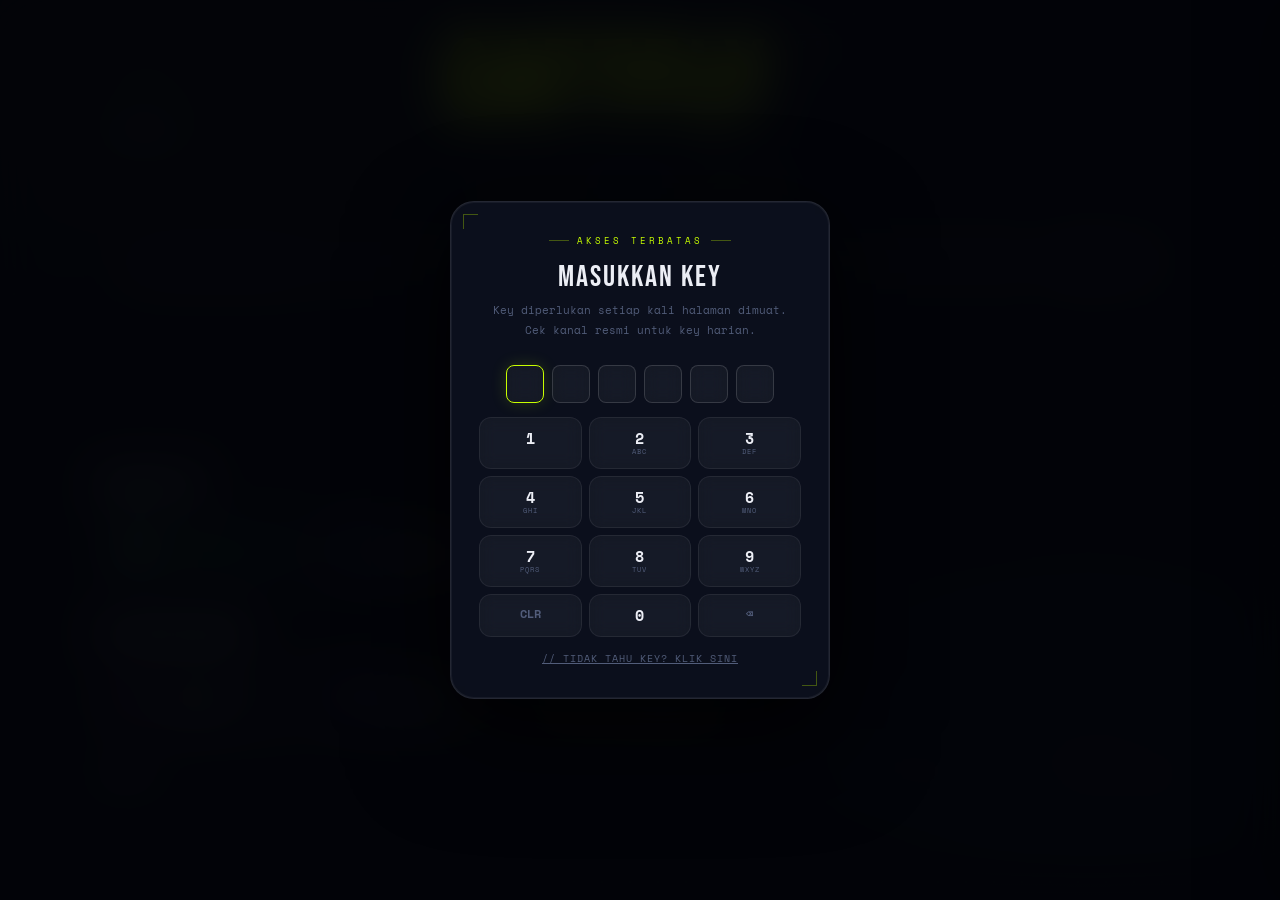
==== commit c5440194: "Rename pusat-link-v6_5.html to index.html" ====
--- a/index.html
+++ b/index.html
@@ -3,7 +3,8 @@
 <head>
 <meta charset="UTF-8">
 <meta name="viewport" content="width=device-width, initial-scale=1.0, maximum-scale=1.0, user-scalable=no">
-<title>CATTFLY0 — Pusat Link v6</title>
+<title>CATTFLY — Pusat Link v6.5</title>
+<link rel="icon" href="data:image/svg+xml,<svg xmlns='http://www.w3.org/2000/svg' viewBox='0 0 100 100'><text y='.9em' font-size='90'>⭐</text></svg>">
 <link rel="preconnect" href="https://fonts.googleapis.com">
 <link href="https://fonts.googleapis.com/css2?family=Space+Mono:ital,wght@0,400;0,700;1,400&family=Bebas+Neue&family=Plus+Jakarta+Sans:wght@400;500;600;700;800&display=swap" rel="stylesheet">
 <style>
@@ -15,31 +16,39 @@
 html{scroll-behavior:smooth}
 
 :root{
-  --bg:#07080d;
-  --bg2:#0d0f17;
-  --panel:#111520;
-  --panel2:#161b2a;
-  --border:#1e2535;
-  --border-hi:#2d3550;
-  --txt:#e8eaf0;
-  --txt2:#9aa3be;
-  --txt3:#5a6278;
+  --bg:#05060c;
+  --bg2:#080b14;
+  --panel:rgba(16,20,36,0.7);
+  --panel-solid:#10142400;
+  --panel2:rgba(22,28,48,0.6);
+  --border:rgba(255,255,255,0.07);
+  --border-hi:rgba(255,255,255,0.14);
+  --glass:rgba(255,255,255,0.04);
+  --glass-hi:rgba(255,255,255,0.08);
+  --txt:#eceef5;
+  --txt2:#9ba4c0;
+  --txt3:#525d7a;
   --lime:#c8ff00;
   --lime-dim:rgba(200,255,0,0.08);
-  --lime-mid:rgba(200,255,0,0.18);
+  --lime-mid:rgba(200,255,0,0.16);
+  --lime-glow:rgba(200,255,0,0.25);
   --orange:#ff6b2b;
-  --orange-dim:rgba(255,107,43,0.1);
+  --orange-dim:rgba(255,107,43,0.09);
   --blue:#4a9eff;
-  --blue-dim:rgba(74,158,255,0.1);
+  --blue-dim:rgba(74,158,255,0.09);
   --teal:#00e5c8;
   --teal-dim:rgba(0,229,200,0.08);
+  --purple:#b06eff;
+  --purple-dim:rgba(176,110,255,0.09);
   --red:#ff3b3b;
-  --red-dim:rgba(255,59,59,0.1);
+  --red-dim:rgba(255,59,59,0.09);
+  --green:#25d366;
   --r2:4px;
   --r4:8px;
   --r6:12px;
   --r8:16px;
   --r12:24px;
+  --r16:32px;
 }
 
 body{
@@ -50,139 +59,317 @@
   overflow-x:hidden;
 }
 
-/* ── SCANLINE EFFECT ── */
+/* ── AMBIENT BG ── */
+body::before{
+  content:'';
+  position:fixed;inset:0;
+  background:
+    radial-gradient(ellipse 70% 50% at 15% 10%, rgba(200,255,0,0.04) 0%, transparent 60%),
+    radial-gradient(ellipse 60% 50% at 85% 80%, rgba(74,158,255,0.04) 0%, transparent 60%),
+    radial-gradient(ellipse 50% 40% at 50% 50%, rgba(176,110,255,0.02) 0%, transparent 60%);
+  pointer-events:none;z-index:0;
+}
+
+/* ── DOT GRID ── */
 body::after{
   content:'';
   position:fixed;inset:0;
-  background:repeating-linear-gradient(
-    0deg,
-    transparent,
-    transparent 2px,
-    rgba(0,0,0,0.07) 2px,
-    rgba(0,0,0,0.07) 4px
-  );
-  pointer-events:none;
-  z-index:9999;
-}
-
-/* ── DOT GRID BG ── */
-body::before{
-  content:'';
+  background-image:radial-gradient(rgba(200,255,0,0.06) 1px, transparent 1px);
+  background-size:28px 28px;
+  pointer-events:none;z-index:0;
+  mask-image:radial-gradient(ellipse 80% 80% at 50% 50%, black 30%, transparent 100%);
+  -webkit-mask-image:radial-gradient(ellipse 80% 80% at 50% 50%, black 30%, transparent 100%);
+}
+
+/* Hide hamburger while gate/modal overlays are showing */
+body.gate-open .hamburger-btn{display:none!important}
+
+/* ══════════════════════════════════════
+   HAMBURGER MENU
+══════════════════════════════════════ */
+.hamburger-btn{
+  position:fixed;
+  top:16px;right:16px;
+  z-index:900;
+  width:38px;height:38px;
+  background:rgba(14,18,32,0.85);
+  border:1px solid var(--border-hi);
+  border-radius:var(--r6);
+  display:flex;flex-direction:column;
+  align-items:center;justify-content:center;
+  gap:5px;
+  cursor:pointer;
+  backdrop-filter:blur(20px);
+  transition:all .2s;
+}
+.hamburger-btn:hover{border-color:rgba(200,255,0,0.4);background:rgba(200,255,0,0.05)}
+.hamburger-btn span{
+  display:block;width:18px;height:1.5px;
+  background:var(--txt2);
+  border-radius:2px;
+  transition:all .25s cubic-bezier(.16,1,.3,1);
+}
+.hamburger-btn.open span:nth-child(1){transform:translateY(6.5px) rotate(45deg);background:var(--lime)}
+.hamburger-btn.open span:nth-child(2){opacity:0;transform:scaleX(0)}
+.hamburger-btn.open span:nth-child(3){transform:translateY(-6.5px) rotate(-45deg);background:var(--lime)}
+
+/* ── SIDE MENU ── */
+.side-menu{
+  position:fixed;
+  top:0;right:-280px;
+  width:260px;height:100vh;
+  z-index:850;
+  background:rgba(8,10,20,0.97);
+  border-left:1px solid var(--border);
+  backdrop-filter:blur(40px) saturate(1.5);
+  padding:72px 20px 32px;
+  display:flex;flex-direction:column;
+  gap:6px;
+  transition:right .3s cubic-bezier(.16,1,.3,1);
+  box-shadow:-20px 0 60px rgba(0,0,0,0.5);
+}
+.side-menu.open{right:0}
+.side-menu-overlay{
   position:fixed;inset:0;
-  background-image:
-    linear-gradient(rgba(200,255,0,0.02) 1px,transparent 1px),
-    linear-gradient(90deg,rgba(200,255,0,0.02) 1px,transparent 1px);
-  background-size:40px 40px;
-  pointer-events:none;
-  z-index:0;
+  z-index:840;
+  background:rgba(0,0,0,0.5);
+  backdrop-filter:blur(4px);
+  opacity:0;pointer-events:none;
+  transition:opacity .3s;
+}
+.side-menu-overlay.open{opacity:1;pointer-events:auto}
+
+.side-menu-label{
+  font-family:'Space Mono',monospace;
+  font-size:8px;letter-spacing:2.5px;text-transform:uppercase;
+  color:var(--txt3);
+  padding:12px 10px 6px;
+  margin-top:8px;
+}
+.side-menu-item{
+  display:flex;align-items:center;gap:10px;
+  padding:10px 14px;
+  border-radius:var(--r6);
+  text-decoration:none;
+  font-family:'Space Mono',monospace;
+  font-size:10px;letter-spacing:1px;text-transform:uppercase;
+  color:var(--txt2);
+  border:1px solid transparent;
+  transition:all .15s;
+  cursor:pointer;
+  background:none;width:100%;text-align:left;
+}
+.side-menu-item:hover{
+  background:var(--glass);
+  border-color:var(--border);
+  color:var(--txt);
+}
+.side-menu-item.tiktok:hover{color:var(--red);border-color:rgba(255,59,59,0.25);background:var(--red-dim)}
+.side-menu-item.ig:hover{color:var(--purple);border-color:rgba(176,110,255,0.25);background:var(--purple-dim)}
+.side-menu-item.wa:hover{color:var(--green);border-color:rgba(37,211,102,0.25);background:rgba(37,211,102,0.06)}
+.side-menu-item.lime:hover{color:var(--lime);border-color:rgba(200,255,0,0.25);background:var(--lime-dim)}
+.side-menu-ico{font-size:13px;flex-shrink:0}
+.side-menu-divider{height:1px;background:var(--border);margin:10px 0}
+.side-menu-brand{
+  font-family:'Bebas Neue',sans-serif;
+  font-size:13px;letter-spacing:3px;
+  color:var(--txt3);
+  padding:0 10px;
+  margin-top:auto;
 }
 
 /* ══════════════════════════════════════
    LAYOUT
 ══════════════════════════════════════ */
 .wrap{
-  max-width:1100px;
+  max-width:1120px;
   margin:0 auto;
-  padding:0 16px;
+  padding:0 20px;
   position:relative;z-index:1;
 }
 
 /* ══════════════════════════════════════
-   TOPBAR
+   TOPBAR / HEADER
 ══════════════════════════════════════ */
 .topbar{
   display:flex;
-  justify-content:space-between;
+  flex-direction:column;
   align-items:center;
-  padding:14px 0;
+  padding:28px 0 20px;
   border-bottom:1px solid var(--border);
-}
-
-.topbar-left{display:flex;align-items:center;gap:12px}
+  gap:6px;
+  text-align:center;
+  position:relative;
+}
+
+.topbar-top-row{
+  display:flex;
+  align-items:center;
+  gap:10px;
+}
 
 .logo{
   font-family:'Bebas Neue',sans-serif;
-  font-size:22px;
-  letter-spacing:3px;
+  font-size:clamp(56px,12vw,110px);
+  letter-spacing:8px;
   color:var(--lime);
   line-height:1;
+  text-shadow:0 0 40px rgba(200,255,0,0.55);
 }
 
 .version-tag{
   font-family:'Space Mono',monospace;
   font-size:9px;
   color:var(--txt3);
-  background:var(--panel);
+  background:var(--glass);
   border:1px solid var(--border);
-  padding:3px 8px;
+  padding:3px 9px;
   border-radius:var(--r2);
-  letter-spacing:1px;
-}
-
-.topbar-right{display:flex;align-items:center;gap:10px}
-
+  letter-spacing:1.5px;
+  backdrop-filter:blur(8px);
+  align-self:flex-start;
+  margin-top:6px;
+}
+
+.logo-subheader{
+  font-family:'Space Mono',monospace;
+  font-size:9px;
+  letter-spacing:2.5px;
+  text-transform:uppercase;
+  color:var(--txt3);
+  margin-top:4px;
+}
+
+/* ── HEADER COUNT (total item) ── */
+.header-count-block{
+  display:flex;flex-direction:column;align-items:center;gap:1px;
+  margin-bottom:6px;
+}
+.header-count-num{
+  font-family:'Bebas Neue',sans-serif;
+  font-size:28px;
+  background:linear-gradient(135deg,var(--lime),var(--teal));
+  -webkit-background-clip:text;-webkit-text-fill-color:transparent;background-clip:text;
+  line-height:1;letter-spacing:2px;
+}
+.header-count-label{
+  font-family:'Space Mono',monospace;
+  font-size:7px;color:var(--txt3);letter-spacing:2px;text-transform:uppercase;
+}
+
+
+.header-donate{
+  display:flex;gap:6px;flex-wrap:wrap;
+  justify-content:center;
+  margin-top:10px;
+}
+.donate-tab{
+  display:inline-flex;align-items:center;gap:6px;
+  padding:6px 16px;
+  border-radius:20px;
+  border:1px solid rgba(200,255,0,0.2);
+  background:rgba(200,255,0,0.05);
+  font-family:'Space Mono',monospace;
+  font-size:9px;letter-spacing:1px;text-transform:uppercase;
+  color:var(--lime);
+  cursor:pointer;
+  text-decoration:none;
+  transition:all .15s;
+  backdrop-filter:blur(8px);
+}
+.donate-tab:hover{
+  background:rgba(200,255,0,0.12);
+  border-color:rgba(200,255,0,0.4);
+  transform:translateY(-1px);
+}
+.donate-tab.dana{border-color:rgba(255,107,43,0.3);background:rgba(255,107,43,0.06);color:var(--orange)}
+.donate-tab.dana:hover{background:rgba(255,107,43,0.14);border-color:rgba(255,107,43,0.5)}
+.donate-tab.saweria{border-color:rgba(74,158,255,0.3);background:rgba(74,158,255,0.06);color:var(--blue)}
+.donate-tab.saweria:hover{background:rgba(74,158,255,0.14);border-color:rgba(74,158,255,0.5)}
+.donate-tab .dico{font-size:11px}
+
+.topbar-right-pill{
+  position:absolute;
+  top:50%;left:0;
+  transform:translateY(-50%);
+}
+.status-pill{
+  display:flex;align-items:center;gap:7px;
+  background:var(--glass);
+  border:1px solid var(--border);
+  border-radius:20px;
+  padding:5px 12px 5px 9px;
+  backdrop-filter:blur(12px);
+}
 .status-dot{
-  width:7px;height:7px;
+  width:6px;height:6px;
   border-radius:50%;
   background:var(--txt3);
   transition:background .3s,box-shadow .3s;
 }
 .status-dot.online{
   background:var(--lime);
-  box-shadow:0 0 8px var(--lime);
+  box-shadow:0 0 10px var(--lime);
   animation:blink 2.5s ease-in-out infinite;
 }
 .status-dot.error{
   background:var(--red);
-  box-shadow:0 0 8px var(--red);
-}
-@keyframes blink{0%,100%{opacity:1}50%{opacity:0.35}}
-
+  box-shadow:0 0 10px var(--red);
+}
+@keyframes blink{0%,100%{opacity:1}50%{opacity:0.3}}
 .status-txt{
   font-family:'Space Mono',monospace;
-  font-size:10px;
+  font-size:9px;
   color:var(--txt3);
-  letter-spacing:1px;
+  letter-spacing:1.5px;
 }
 
 /* ══════════════════════════════════════
    HERO
 ══════════════════════════════════════ */
 .hero{
-  padding:40px 0 32px;
+  padding:44px 0 36px;
   display:flex;
   justify-content:space-between;
   align-items:flex-end;
   gap:20px;
   flex-wrap:wrap;
   border-bottom:1px solid var(--border);
-  margin-bottom:28px;
-}
-
+  margin-bottom:0;
+}
 .hero-title{
   font-family:'Bebas Neue',sans-serif;
-  font-size:clamp(54px,10vw,100px);
-  line-height:0.88;
+  font-size:clamp(56px,10vw,108px);
+  line-height:0.86;
   letter-spacing:2px;
 }
 .hero-title .t1{color:var(--txt);display:block}
-.hero-title .t2{color:var(--lime);display:block}
+.hero-title .t2{
+  display:block;
+  background:linear-gradient(135deg,var(--lime) 0%,var(--teal) 100%);
+  -webkit-background-clip:text;
+  -webkit-text-fill-color:transparent;
+  background-clip:text;
+}
 .hero-title .t3{
-  -webkit-text-stroke:1px rgba(200,255,0,0.2);
+  -webkit-text-stroke:1px rgba(200,255,0,0.15);
   color:transparent;
   display:block;
 }
-
 .hero-meta{
   text-align:right;
   display:flex;
   flex-direction:column;
   align-items:flex-end;
-  gap:6px;
+  gap:5px;
 }
 .hero-count{
   font-family:'Bebas Neue',sans-serif;
-  font-size:52px;color:var(--lime);
+  font-size:56px;
+  background:linear-gradient(135deg,var(--lime),var(--teal));
+  -webkit-background-clip:text;
+  -webkit-text-fill-color:transparent;
+  background-clip:text;
   line-height:1;letter-spacing:2px;
 }
 .hero-count-label{
@@ -192,7 +379,7 @@
 }
 .hero-date{
   font-family:'Space Mono',monospace;
-  font-size:9px;color:var(--txt3);
+  font-size:9px;color:var(--txt3);letter-spacing:0.5px;
 }
 
 /* ══════════════════════════════════════
@@ -200,25 +387,27 @@
 ══════════════════════════════════════ */
 .toolbar{
   position:sticky;top:0;z-index:80;
-  background:rgba(7,8,13,0.94);
-  backdrop-filter:blur(24px);
-  -webkit-backdrop-filter:blur(24px);
+  background:rgba(5,6,12,0.82);
+  backdrop-filter:blur(32px) saturate(1.4);
+  -webkit-backdrop-filter:blur(32px) saturate(1.4);
   border-bottom:1px solid var(--border);
-  padding:10px 0;
-  margin-bottom:20px;
-}
-
+  padding:12px 0;
+  margin-bottom:0;
+}
 .toolbar-inner{display:flex;gap:8px;align-items:stretch}
-
 .search-box{
   flex:1;display:flex;align-items:center;gap:10px;
-  background:var(--panel);
+  background:var(--glass);
   border:1px solid var(--border);
-  border-radius:var(--r4);
+  border-radius:var(--r6);
   padding:0 14px;
-  transition:border-color .2s;
-}
-.search-box:focus-within{border-color:rgba(200,255,0,0.35)}
+  backdrop-filter:blur(12px);
+  transition:border-color .2s,background .2s;
+}
+.search-box:focus-within{
+  border-color:rgba(200,255,0,0.3);
+  background:rgba(200,255,0,0.03);
+}
 .search-box svg{
   width:14px;height:14px;
   stroke:var(--txt3);fill:none;
@@ -229,7 +418,7 @@
   flex:1;background:none;border:none;outline:none;
   font-family:'Plus Jakarta Sans',sans-serif;
   font-size:13px;color:var(--txt);
-  padding:11px 0;
+  padding:12px 0;
 }
 .search-box input::placeholder{color:var(--txt3)}
 .clear-btn{
@@ -239,46 +428,64 @@
   transition:color .15s;
 }
 .clear-btn:hover{color:var(--txt)}
-
 .sort-sel{
-  background:var(--panel);
+  background:var(--glass);
   border:1px solid var(--border);
-  border-radius:var(--r4);
+  border-radius:var(--r6);
   padding:0 14px;
   font-family:'Space Mono',monospace;
-  font-size:11px;color:var(--txt2);
+  font-size:10px;color:var(--txt2);
   outline:none;cursor:pointer;
-  min-width:110px;letter-spacing:0.5px;
+  min-width:114px;letter-spacing:0.5px;
   transition:border-color .15s;
+  backdrop-filter:blur(12px);
 }
 .sort-sel:focus{border-color:var(--border-hi)}
 
 /* ══════════════════════════════════════
-   TABS
+   TABS BAR
 ══════════════════════════════════════ */
+.tabs-outer{
+  padding:14px 0;
+  border-bottom:1px solid var(--border);
+  margin-bottom:24px;
+  overflow-x:auto;
+  scrollbar-width:none;
+}
+.tabs-outer::-webkit-scrollbar{display:none}
 .tabs-wrap{
-  display:flex;gap:6px;flex-wrap:wrap;
-  margin-bottom:24px;
+  display:flex;gap:6px;flex-wrap:nowrap;
+  width:max-content;
 }
 .tab{
   font-family:'Space Mono',monospace;
   font-size:9px;letter-spacing:1.5px;text-transform:uppercase;
-  padding:6px 13px;
-  border-radius:var(--r2);
+  padding:7px 14px;
+  border-radius:20px;
   border:1px solid var(--border);
-  background:transparent;color:var(--txt3);
-  cursor:pointer;transition:all .15s;
-}
-.tab:hover{border-color:var(--border-hi);color:var(--txt2);background:var(--panel)}
-.tab.on{background:var(--lime);color:#0a0f00;border-color:var(--lime);font-weight:700}
+  background:var(--glass);
+  color:var(--txt3);
+  cursor:pointer;
+  white-space:nowrap;
+  transition:all .15s;
+  backdrop-filter:blur(8px);
+}
+.tab:hover{border-color:var(--border-hi);color:var(--txt2)}
+.tab.on{
+  background:var(--lime);
+  color:#050800;
+  border-color:var(--lime);
+  font-weight:700;
+  box-shadow:0 0 16px rgba(200,255,0,0.25);
+}
 
 /* ══════════════════════════════════════
    GRID
 ══════════════════════════════════════ */
 .grid{
   display:grid;
-  grid-template-columns:repeat(auto-fill,minmax(210px,1fr));
-  gap:10px;
+  grid-template-columns:repeat(auto-fill,minmax(200px,1fr));
+  gap:12px;
   padding-bottom:80px;
 }
 
@@ -288,148 +495,73 @@
 .card{
   background:var(--panel);
   border:1px solid var(--border);
-  border-radius:var(--r6);
+  border-radius:var(--r8);
   overflow:hidden;
   display:flex;flex-direction:column;
-  transition:border-color .2s,transform .2s;
   position:relative;
-}
-.card:hover{border-color:var(--border-hi);transform:translateY(-2px)}
-
-/* hover corner bracket */
-.card-corner{
-  position:absolute;top:8px;right:8px;
-  width:10px;height:10px;
-  border-top:1.5px solid var(--lime);
-  border-right:1.5px solid var(--lime);
-  opacity:0;transition:opacity .2s;
-}
-.card:hover .card-corner{opacity:1}
-
-.card-stripe{height:2px}
+  cursor:pointer;
+  transition:border-color .2s, transform .2s, box-shadow .2s, background .2s;
+  backdrop-filter:blur(20px);
+  -webkit-backdrop-filter:blur(20px);
+  user-select:none;
+}
+.card:hover{
+  border-color:var(--border-hi);
+  transform:translateY(-3px);
+  box-shadow:0 8px 32px rgba(0,0,0,0.4), 0 0 0 1px var(--border-hi);
+  background:var(--glass-hi);
+}
+.card:active{transform:translateY(-1px) scale(0.985)}
+.card-stripe{height:2px;flex-shrink:0}
 .card-stripe.preset{background:linear-gradient(90deg,var(--lime),var(--teal))}
 .card-stripe.asset{background:linear-gradient(90deg,var(--orange),var(--lime))}
-.card-stripe.other{background:linear-gradient(90deg,var(--blue),var(--teal))}
-
+.card-stripe.other{background:linear-gradient(90deg,var(--blue),var(--purple))}
+.card-tap-hint{
+  position:absolute;
+  bottom:10px;right:10px;
+  font-family:'Space Mono',monospace;
+  font-size:8px;color:var(--txt3);
+  letter-spacing:1px;
+  opacity:0;
+  transition:opacity .2s;
+  pointer-events:none;
+}
+.card:hover .card-tap-hint{opacity:1}
 .card-inner{
-  padding:14px;flex:1;
+  padding:15px;
+  flex:1;
   display:flex;flex-direction:column;
-  gap:10px;
-}
-
-.card-head{
-  display:flex;justify-content:space-between;align-items:center;
-}
+  gap:8px;
+}
+.card-head{display:flex;justify-content:space-between;align-items:center}
 .cat-tag{
   font-family:'Space Mono',monospace;
-  font-size:8px;letter-spacing:1.5px;text-transform:uppercase;
-  padding:3px 7px;border-radius:var(--r2);font-weight:700;
-}
-.cat-tag.preset{background:var(--lime-dim);color:var(--lime);border:1px solid rgba(200,255,0,0.2)}
-.cat-tag.asset{background:var(--orange-dim);color:var(--orange);border:1px solid rgba(255,107,43,0.2)}
-.cat-tag.other{background:var(--blue-dim);color:var(--blue);border:1px solid rgba(74,158,255,0.2)}
-
-.card-code{
-  font-family:'Space Mono',monospace;
-  font-size:9px;color:var(--txt3);letter-spacing:0.5px;
-}
-
-.card-name{
-  font-size:13px;font-weight:700;
-  color:var(--txt);line-height:1.35;
-  flex:1;
-  display:-webkit-box;
-  -webkit-line-clamp:2;
-  -webkit-box-orient:vertical;
-  overflow:hidden;
-  min-height:35px;
-}
-
-.btn-row{display:flex;gap:6px;margin-top:auto}
-
-.btn{
-  flex:1;
-  font-size:10px;font-weight:700;
-  padding:9px 5px;
-  border-radius:var(--r4);
-  cursor:pointer;
-  font-family:'Space Mono',monospace;
-  border:none;letter-spacing:0.5px;
-  text-transform:uppercase;
-  transition:all .12s;
-}
-.btn:active{transform:scale(0.96)}
-
-.btn-lime{background:var(--lime);color:#0a0f00}
-.btn-lime:hover{filter:brightness(1.08)}
-
-.btn-ghost{
-  background:var(--lime-dim);color:var(--lime);
-  border:1px solid rgba(200,255,0,0.2);
-}
-.btn-ghost:hover{background:var(--lime-mid)}
-
-.btn-orange{
-  background:var(--orange-dim);color:var(--orange);
-  border:1px solid rgba(255,107,43,0.2);
-}
-.btn-orange:hover{background:rgba(255,107,43,0.18)}
-
-.btn-icon{
-  flex:0 0 34px;
-  background:var(--panel2);color:var(--txt3);
-  display:flex;align-items:center;justify-content:center;
-  border-radius:var(--r4);
-  border:1px solid var(--border);
-  cursor:pointer;font-size:14px;
-  transition:all .12s;
-}
-.btn-icon:hover{border-color:var(--border-hi);color:var(--txt)}
-
-.btn-tiktok{
-  flex:0 0 34px;
-  background:var(--red-dim);color:var(--red);
-  display:flex;align-items:center;justify-content:center;
-  border-radius:var(--r4);
-  border:1px solid rgba(255,59,59,0.2);
-  cursor:pointer;
-  transition:background .12s;
-}
-.btn-tiktok:hover{background:rgba(255,59,59,0.18)}
-.btn-tiktok svg{width:13px;height:13px;fill:currentColor}
-
-/* copy feedback badge */
-.copy-badge{
-  position:absolute;top:8px;left:8px;
-  font-family:'Space Mono',monospace;
-  font-size:8px;letter-spacing:1px;
-  background:var(--lime);color:#0a0f00;
-  padding:2px 7px;border-radius:var(--r2);
-  font-weight:700;
-  opacity:0;transition:opacity .2s;
-  pointer-events:none;z-index:5;
-}
+  font-size:7.5px;letter-spacing:1.5px;text-transform:uppercase;
+  padding:3px 8px;border-radius:20px;font-weight:700;
+}
+.cat-tag.preset{background:var(--lime-dim);color:var(--lime);border:1px solid rgba(200,255,0,0.18)}
+.cat-tag.asset{background:var(--orange-dim);color:var(--orange);border:1px solid rgba(255,107,43,0.18)}
+.cat-tag.other{background:var(--blue-dim);color:var(--blue);border:1px solid rgba(74,158,255,0.18)}
+.card-code{font-family:'Space Mono',monospace;font-size:8px;color:var(--txt3);letter-spacing:0.5px}
+.card-name{font-size:13px;font-weight:700;color:var(--txt);line-height:1.4;padding-bottom:4px}
+.card-link-count{display:flex;align-items:center;gap:5px;margin-top:auto}
+.link-dot{width:5px;height:5px;border-radius:50%;background:var(--border-hi);transition:background .2s}
+.card:hover .link-dot{background:var(--lime)}
+.link-count-txt{font-family:'Space Mono',monospace;font-size:8px;color:var(--txt3);letter-spacing:1px}
 
 /* ══════════════════════════════════════
    SKELETON
 ══════════════════════════════════════ */
 .skel{
-  background:var(--panel);
+  background:var(--glass);
   border:1px solid var(--border);
-  border-radius:var(--r6);
-  height:162px;
-  overflow:hidden;
-  position:relative;
+  border-radius:var(--r8);
+  height:120px;
+  overflow:hidden;position:relative;
 }
 .skel::after{
-  content:'';
-  position:absolute;inset:0;
-  background:linear-gradient(
-    90deg,
-    transparent 0%,
-    rgba(200,255,0,0.025) 50%,
-    transparent 100%
-  );
+  content:'';position:absolute;inset:0;
+  background:linear-gradient(90deg,transparent 0%,rgba(200,255,0,0.03) 50%,transparent 100%);
   animation:shimmer 1.8s ease-in-out infinite;
 }
 @keyframes shimmer{0%{transform:translateX(-100%)}100%{transform:translateX(100%)}}
@@ -441,25 +573,18 @@
   grid-column:1/-1;
   display:flex;flex-direction:column;align-items:center;
   justify-content:center;padding:80px 20px;
-  color:var(--txt3);
-  font-family:'Space Mono',monospace;
-  font-size:11px;letter-spacing:1px;
-  gap:12px;text-align:center;
-}
-.empty-glyph{
-  font-family:'Bebas Neue',sans-serif;
-  font-size:52px;color:var(--border-hi);
-  letter-spacing:4px;
-}
+  color:var(--txt3);font-family:'Space Mono',monospace;
+  font-size:11px;letter-spacing:1px;gap:12px;text-align:center;
+}
+.empty-glyph{font-family:'Bebas Neue',sans-serif;font-size:52px;color:var(--border-hi);letter-spacing:4px}
 
 /* ══════════════════════════════════════
-   OVERLAYS / MODALS
+   OVERLAYS
 ══════════════════════════════════════ */
 .overlay{
   position:fixed;inset:0;z-index:500;
-  background:rgba(4,5,10,0.93);
-  backdrop-filter:blur(20px);
-  -webkit-backdrop-filter:blur(20px);
+  background:rgba(3,4,9,0.88);
+  backdrop-filter:blur(24px);-webkit-backdrop-filter:blur(24px);
   display:flex;align-items:center;justify-content:center;
   padding:20px;
   animation:fadeIn .2s ease;
@@ -468,104 +593,46 @@
 @keyframes fadeIn{from{opacity:0}to{opacity:1}}
 
 .modal{
-  background:var(--panel);
-  border:1px solid var(--border-hi);
-  border-radius:var(--r8);
+  background:rgba(14,18,32,0.85);
+  border:1px solid rgba(255,255,255,0.1);
+  border-radius:var(--r12);
   padding:32px 28px;
-  max-width:360px;width:100%;
-  text-align:center;
-  position:relative;
-  animation:popUp .25s cubic-bezier(.16,1,.3,1);
-  box-shadow:0 0 80px rgba(0,0,0,0.7),inset 0 1px 0 rgba(255,255,255,0.04);
-}
-@keyframes popUp{
-  from{opacity:0;transform:scale(.93) translateY(14px)}
-  to{opacity:1;transform:scale(1) translateY(0)}
-}
-
-/* corner deco */
-.modal::before,.modal::after{
-  content:'';position:absolute;
-  width:14px;height:14px;
-  border-color:rgba(200,255,0,0.35);
-  border-style:solid;
-}
-.modal::before{top:10px;left:10px;border-width:1.5px 0 0 1.5px}
-.modal::after{bottom:10px;right:10px;border-width:0 1.5px 1.5px 0}
-
-.modal-eyebrow{
-  font-family:'Space Mono',monospace;
-  font-size:9px;letter-spacing:3px;text-transform:uppercase;
-  color:var(--lime);margin-bottom:12px;
-  display:flex;align-items:center;gap:8px;justify-content:center;
-}
-.modal-eyebrow::before,.modal-eyebrow::after{
-  content:'';display:inline-block;
-  width:20px;height:1px;background:var(--lime);opacity:0.35;
-}
-
-.modal-title{
-  font-family:'Bebas Neue',sans-serif;
-  font-size:30px;letter-spacing:2px;
-  color:var(--txt);margin-bottom:6px;
-}
-
-.modal-sub{
-  font-size:11px;color:var(--txt3);
-  margin-bottom:24px;line-height:1.7;
-  font-family:'Space Mono',monospace;
-}
+  max-width:380px;width:100%;
+  text-align:center;position:relative;
+  animation:popUp .28s cubic-bezier(.16,1,.3,1);
+  box-shadow:0 0 0 1px rgba(255,255,255,0.05) inset,0 40px 100px rgba(0,0,0,0.6),0 0 80px rgba(0,0,0,0.4);
+  backdrop-filter:blur(40px) saturate(1.5);-webkit-backdrop-filter:blur(40px) saturate(1.5);
+}
+@keyframes popUp{from{opacity:0;transform:scale(.92) translateY(16px)}to{opacity:1;transform:scale(1) translateY(0)}}
+.modal::before,.modal::after{content:'';position:absolute;width:14px;height:14px;border-color:rgba(200,255,0,0.3);border-style:solid}
+.modal::before{top:12px;left:12px;border-width:1.5px 0 0 1.5px}
+.modal::after{bottom:12px;right:12px;border-width:0 1.5px 1.5px 0}
+.modal-eyebrow{font-family:'Space Mono',monospace;font-size:9px;letter-spacing:3px;text-transform:uppercase;color:var(--lime);margin-bottom:12px;display:flex;align-items:center;gap:8px;justify-content:center}
+.modal-eyebrow::before,.modal-eyebrow::after{content:'';display:inline-block;width:20px;height:1px;background:var(--lime);opacity:0.3}
+.modal-title{font-family:'Bebas Neue',sans-serif;font-size:30px;letter-spacing:2px;color:var(--txt);margin-bottom:6px}
+.modal-sub{font-size:11px;color:var(--txt3);margin-bottom:24px;line-height:1.8;font-family:'Space Mono',monospace}
 
 /* ── PIN DOTS ── */
-.pin-dots{
-  display:flex;gap:8px;justify-content:center;margin-bottom:14px;
-}
+.pin-dots{display:flex;gap:8px;justify-content:center;margin-bottom:14px}
 .pdot{
-  width:38px;height:38px;
-  border-radius:var(--r4);
-  border:1px solid var(--border-hi);
-  background:var(--panel2);
+  width:38px;height:38px;border-radius:var(--r4);
+  border:1px solid var(--border-hi);background:var(--glass);
   display:flex;align-items:center;justify-content:center;
-  font-size:20px;
-  font-family:'Space Mono',monospace;
-  color:var(--lime);
-  transition:all .12s;
-}
-.pdot.cur{
-  border-color:var(--lime);
-  box-shadow:0 0 14px rgba(200,255,0,0.15);
-}
-.pdot.ok{border-color:var(--border-hi)}
-
-.pin-err{
-  font-family:'Space Mono',monospace;
-  font-size:10px;color:var(--red);
-  letter-spacing:1px;
-  margin-bottom:12px;display:none;
-  animation:shake .3s ease;
-}
-@keyframes shake{
-  10%,90%{transform:translateX(-3px)}
-  30%,70%{transform:translateX(4px)}
-  50%{transform:translateX(-4px)}
-}
+  font-size:20px;font-family:'Space Mono',monospace;color:var(--lime);
+  transition:all .12s;backdrop-filter:blur(8px);
+}
+.pdot.cur{border-color:var(--lime);box-shadow:0 0 16px rgba(200,255,0,0.15)}
+.pdot.ok{border-color:rgba(200,255,0,0.3)}
+.pin-err{font-family:'Space Mono',monospace;font-size:10px;color:var(--red);letter-spacing:1px;margin-bottom:12px;display:none}
+@keyframes shake{10%,90%{transform:translateX(-3px)}30%,70%{transform:translateX(4px)}50%{transform:translateX(-4px)}}
 
 /* ── NUMPAD ── */
-.numpad{
-  display:grid;grid-template-columns:repeat(3,1fr);
-  gap:7px;margin-bottom:14px;
-}
+.numpad{display:grid;grid-template-columns:repeat(3,1fr);gap:7px;margin-bottom:14px}
 .nkey{
-  background:var(--panel2);
-  border:1px solid var(--border);
-  border-radius:var(--r4);
-  padding:12px 6px;
-  font-family:'Space Mono',monospace;
-  font-size:15px;font-weight:700;
-  color:var(--txt);
-  cursor:pointer;
-  display:flex;flex-direction:column;align-items:center;gap:2px;
-  transition:all .1s;line-height:1;
+  background:var(--glass);border:1px solid var(--border);border-radius:var(--r6);
+  padding:13px 6px;font-family:'Space Mono',monospace;font-size:15px;font-weight:700;
+  color:var(--txt);cursor:pointer;display:flex;flex-direction:column;align-items:center;gap:2px;
+  transition:all .1s;line-height:1;backdrop-filter:blur(8px);
 }
 .nkey:hover{border-color:var(--border-hi);color:var(--lime)}
 .nkey:active{transform:scale(0.93);background:var(--lime-dim);border-color:rgba(200,255,0,0.3)}
@@ -576,87 +643,251 @@
 /* ── HELP LINKS ── */
 .help-links{display:flex;flex-direction:column;gap:8px;margin-bottom:4px}
 .hlink{
-  display:block;
-  padding:12px;border-radius:var(--r4);
-  text-decoration:none;
-  font-family:'Space Mono',monospace;
+  display:block;padding:12px;border-radius:var(--r6);
+  text-decoration:none;font-family:'Space Mono',monospace;
   font-size:10px;letter-spacing:1px;text-transform:uppercase;
   text-align:center;border:1px solid;
-  transition:opacity .15s;
-}
-.hlink:hover{opacity:0.75}
-.hlink-web{background:var(--lime-dim);color:var(--lime);border-color:rgba(200,255,0,0.25)}
-.hlink-wa{background:rgba(37,211,102,0.07);color:#25d366;border-color:rgba(37,211,102,0.25)}
-.hlink-dc{background:rgba(88,101,242,0.07);color:#7289da;border-color:rgba(88,101,242,0.25)}
-
+  transition:opacity .15s, transform .15s;backdrop-filter:blur(8px);
+}
+.hlink:hover{opacity:0.75;transform:translateY(-1px)}
+.hlink-web{background:var(--lime-dim);color:var(--lime);border-color:rgba(200,255,0,0.2)}
+.hlink-wa{background:rgba(37,211,102,0.06);color:#25d366;border-color:rgba(37,211,102,0.2)}
+.hlink-dc{background:rgba(88,101,242,0.06);color:#7289da;border-color:rgba(88,101,242,0.2)}
 .txt-btn{
-  background:none;border:none;
-  font-family:'Space Mono',monospace;
-  font-size:10px;color:var(--txt3);
-  cursor:pointer;letter-spacing:1px;text-decoration:underline;
-  margin-top:12px;display:block;width:100%;text-align:center;
-  transition:color .15s;
+  background:none;border:none;font-family:'Space Mono',monospace;font-size:10px;color:var(--txt3);
+  cursor:pointer;letter-spacing:1px;text-decoration:underline;margin-top:14px;display:block;width:100%;text-align:center;transition:color .15s;
 }
 .txt-btn:hover{color:var(--txt)}
 
 /* ── WA MODAL ── */
 .wa-actions{display:flex;flex-direction:column;gap:8px}
 .btn-full{
-  width:100%;padding:13px;
-  border-radius:var(--r4);
-  font-family:'Space Mono',monospace;
-  font-size:10px;font-weight:700;
-  letter-spacing:1px;text-transform:uppercase;
-  cursor:pointer;border:1px solid;
-  transition:opacity .15s;
+  width:100%;padding:13px;border-radius:var(--r6);font-family:'Space Mono',monospace;
+  font-size:10px;font-weight:700;letter-spacing:1px;text-transform:uppercase;
+  cursor:pointer;border:1px solid;transition:opacity .15s, transform .1s;backdrop-filter:blur(8px);
 }
 .btn-full:active{transform:scale(0.98)}
 .btn-full:hover{opacity:0.85}
-.btn-full-lime{background:var(--lime);color:#0a0f00;border-color:var(--lime)}
-.btn-full-wa{background:rgba(37,211,102,0.08);color:#25d366;border-color:rgba(37,211,102,0.25)}
-.btn-full-muted{background:var(--panel2);color:var(--txt3);border-color:var(--border)}
+.btn-full-wa{background:rgba(37,211,102,0.07);color:#25d366;border-color:rgba(37,211,102,0.2)}
+.btn-full-muted{background:var(--glass);color:var(--txt3);border-color:var(--border)}
+
+/* ══════════════════════════════════════
+   CARD POPUP (link drawer) — v6.3 UPDATED
+══════════════════════════════════════ */
+#cardPopup{
+  position:fixed;inset:0;z-index:400;
+  background:rgba(3,4,9,0.75);
+  backdrop-filter:blur(20px);-webkit-backdrop-filter:blur(20px);
+  display:flex;align-items:center;justify-content:center;
+  padding:20px;
+  animation:fadeIn .18s ease;
+}
+#cardPopup.off{display:none!important}
+
+.cpop{
+  background:rgba(12,16,28,0.92);
+  border:1px solid rgba(255,255,255,0.1);
+  border-radius:var(--r12);padding:0;
+  max-width:440px;width:100%;
+  position:relative;
+  animation:popUp .26s cubic-bezier(.16,1,.3,1);
+  box-shadow:0 0 0 1px rgba(255,255,255,0.05) inset,0 40px 80px rgba(0,0,0,0.7);
+  backdrop-filter:blur(40px) saturate(1.5);-webkit-backdrop-filter:blur(40px) saturate(1.5);
+  overflow:hidden;
+}
+
+.cpop-stripe{height:2px;width:100%}
+.cpop-stripe.preset{background:linear-gradient(90deg,var(--lime),var(--teal))}
+.cpop-stripe.asset{background:linear-gradient(90deg,var(--orange),var(--lime))}
+.cpop-stripe.other{background:linear-gradient(90deg,var(--blue),var(--purple))}
+
+.cpop-head{
+  padding:20px 22px 16px;
+  border-bottom:1px solid var(--border);
+  display:flex;justify-content:space-between;align-items:flex-start;
+}
+.cpop-meta{display:flex;flex-direction:column;gap:6px}
+.cpop-tag-row{display:flex;align-items:center;gap:8px}
+.cpop-kode{font-family:'Space Mono',monospace;font-size:8px;color:var(--txt3);letter-spacing:1px}
+.cpop-name{font-size:16px;font-weight:800;color:var(--txt);line-height:1.3;max-width:280px}
+.cpop-close{
+  width:30px;height:30px;background:var(--glass);border:1px solid var(--border);border-radius:var(--r4);
+  display:flex;align-items:center;justify-content:center;cursor:pointer;
+  font-size:16px;color:var(--txt3);flex-shrink:0;transition:all .15s;margin-left:12px;
+}
+.cpop-close:hover{border-color:var(--border-hi);color:var(--txt)}
+
+.cpop-body{padding:16px 22px 20px}
+.cpop-section-label{
+  font-family:'Space Mono',monospace;font-size:8px;letter-spacing:2px;text-transform:uppercase;
+  color:var(--txt3);margin-bottom:10px;
+}
+.cpop-links{display:flex;flex-direction:column;gap:8px}
+
+/* Link row with inline copy button */
+.cpop-link-row{
+  display:flex;align-items:stretch;
+  gap:6px;
+}
+
+.cpop-link-btn{
+  flex:1;
+  display:flex;align-items:center;gap:12px;
+  padding:12px 14px;
+  border-radius:var(--r6);
+  border:1px solid var(--border);
+  background:var(--glass);
+  cursor:pointer;transition:all .15s;text-align:left;
+  backdrop-filter:blur(8px);
+}
+.cpop-link-btn:hover{border-color:var(--border-hi);background:var(--glass-hi);transform:translateX(2px)}
+.cpop-link-btn:active{transform:scale(0.98)}
+
+/* Full-width button (no copy) */
+.cpop-link-row.no-copy .cpop-link-btn{border-radius:var(--r6)}
+
+/* Inline copy button at right of row */
+.cpop-copy-btn{
+  flex-shrink:0;
+  width:36px;
+  border-radius:var(--r6);
+  border:1px solid var(--border);
+  background:var(--glass);
+  cursor:pointer;
+  display:flex;align-items:center;justify-content:center;
+  font-size:14px;color:var(--txt3);
+  transition:all .15s;
+  backdrop-filter:blur(8px);
+}
+.cpop-copy-btn:hover{border-color:rgba(200,255,0,0.35);color:var(--lime);background:var(--lime-dim)}
+.cpop-copy-btn:active{transform:scale(0.93)}
+.cpop-copy-btn.copied{border-color:rgba(200,255,0,0.5);color:var(--lime);background:var(--lime-dim)}
+
+.cpop-link-icon{
+  width:32px;height:32px;flex-shrink:0;
+  border-radius:var(--r4);
+  display:flex;align-items:center;justify-content:center;
+  font-size:14px;
+}
+.cpop-link-icon.link5mb{background:var(--teal-dim);color:var(--teal)}
+.cpop-link-icon.drive{background:var(--lime-dim);color:var(--lime)}
+.cpop-link-icon.tiktok{background:var(--red-dim);color:var(--red)}
+.cpop-link-icon.asset{background:var(--orange-dim);color:var(--orange)}
+
+.cpop-link-info{flex:1;min-width:0}
+.cpop-link-label{
+  font-family:'Space Mono',monospace;font-size:9px;letter-spacing:1.5px;text-transform:uppercase;
+  font-weight:700;display:block;margin-bottom:2px;
+}
+.cpop-link-label.link5mb{color:var(--teal)}
+.cpop-link-label.drive{color:var(--lime)}
+.cpop-link-label.tiktok{color:var(--red)}
+.cpop-link-label.asset{color:var(--orange)}
+
+.cpop-link-desc{
+  font-family:'Plus Jakarta Sans',sans-serif;font-size:10px;color:var(--txt3);
+  white-space:nowrap;overflow:hidden;text-overflow:ellipsis;
+}
+.cpop-link-arrow{font-size:12px;color:var(--txt3);flex-shrink:0;transition:color .15s,transform .15s}
+.cpop-link-btn:hover .cpop-link-arrow{color:var(--txt);transform:translateX(2px)}
+.cpop-divider{height:1px;background:var(--border);margin:12px 0}
 
 /* ══════════════════════════════════════
    TOAST
 ══════════════════════════════════════ */
 .toast{
-  position:fixed;
-  bottom:24px;left:50%;
+  position:fixed;bottom:28px;left:50%;
   transform:translateX(-50%) translateY(70px);
-  background:var(--panel);
-  border:1px solid var(--border-hi);
-  border-radius:var(--r4);
-  padding:10px 20px;
-  font-family:'Space Mono',monospace;
-  font-size:11px;color:var(--txt);
-  letter-spacing:0.5px;
-  z-index:600;
-  transition:transform .3s cubic-bezier(.16,1,.3,1),opacity .3s;
-  opacity:0;
-  white-space:nowrap;
-  box-shadow:0 4px 24px rgba(0,0,0,0.5);
+  background:rgba(14,18,32,0.92);border:1px solid var(--border-hi);
+  border-radius:var(--r6);padding:10px 22px;
+  font-family:'Space Mono',monospace;font-size:10px;color:var(--txt);letter-spacing:0.5px;
+  z-index:700;transition:transform .3s cubic-bezier(.16,1,.3,1),opacity .3s;opacity:0;
+  white-space:nowrap;box-shadow:0 4px 24px rgba(0,0,0,0.5);backdrop-filter:blur(20px);
 }
 .toast.show{transform:translateX(-50%) translateY(0);opacity:1}
-.toast.lime{border-color:rgba(200,255,0,0.4);color:var(--lime)}
-.toast.err{border-color:rgba(255,59,59,0.4);color:var(--red)}
+.toast.lime{border-color:rgba(200,255,0,0.35);color:var(--lime)}
+.toast.err{border-color:rgba(255,59,59,0.35);color:var(--red)}
 
 /* ══════════════════════════════════════
-   FOOTER
+   FOOTER — v6.3 SPLIT SECTIONS
 ══════════════════════════════════════ */
+.footer-sections{
+  border-top:1px solid var(--border);
+  padding:36px 0 0;
+}
+
+.footer-section{
+  padding-bottom:28px;
+  border-bottom:1px solid var(--border);
+}
+.footer-section:last-of-type{border-bottom:none;padding-bottom:20px}
+
+.footer-section-header{
+  display:flex;align-items:center;gap:10px;
+  margin-bottom:16px;
+}
+.footer-section-eyebrow{
+  font-family:'Space Mono',monospace;font-size:8px;letter-spacing:2.5px;text-transform:uppercase;color:var(--txt3);
+}
+.footer-section-title{
+  font-family:'Bebas Neue',sans-serif;font-size:22px;letter-spacing:2px;color:var(--txt);line-height:1;
+}
+
+/* Cards in a row */
+.footer-cards-row{
+  display:grid;
+  grid-template-columns:repeat(auto-fill,minmax(200px,1fr));
+  gap:10px;
+}
+
+/* Unified contact card */
+.footer-card{
+  display:flex;align-items:center;gap:14px;
+  padding:14px 16px;
+  border-radius:var(--r8);
+  border:1px solid var(--border);
+  background:var(--glass);
+  text-decoration:none;
+  transition:all .15s;
+  backdrop-filter:blur(12px);
+  cursor:pointer;
+}
+.footer-card:hover{border-color:var(--border-hi);background:var(--glass-hi);transform:translateY(-2px)}
+.footer-card.wa{border-color:rgba(37,211,102,0.2);background:rgba(37,211,102,0.05)}
+.footer-card.wa:hover{border-color:rgba(37,211,102,0.4);background:rgba(37,211,102,0.1);box-shadow:0 6px 20px rgba(37,211,102,0.08)}
+.footer-card.tiktok:hover{border-color:rgba(255,59,59,0.3);background:var(--red-dim)}
+.footer-card.ig:hover{border-color:rgba(176,110,255,0.3);background:var(--purple-dim)}
+.footer-card.wachan:hover{border-color:rgba(37,211,102,0.3);background:rgba(37,211,102,0.06)}
+.footer-card.email:hover{border-color:rgba(74,158,255,0.3);background:var(--blue-dim)}
+
+.footer-card-icon{
+  width:38px;height:38px;border-radius:var(--r6);
+  display:flex;align-items:center;justify-content:center;font-size:17px;flex-shrink:0;
+}
+.footer-card-icon.wa-ico{background:rgba(37,211,102,0.12);border:1px solid rgba(37,211,102,0.25)}
+.footer-card-icon.email-ico{background:var(--blue-dim);border:1px solid rgba(74,158,255,0.2)}
+.footer-card-icon.tiktok-ico{background:var(--red-dim);border:1px solid rgba(255,59,59,0.2)}
+.footer-card-icon.ig-ico{background:var(--purple-dim);border:1px solid rgba(176,110,255,0.2)}
+.footer-card-icon.wachan-ico{background:rgba(37,211,102,0.07);border:1px solid rgba(37,211,102,0.2)}
+
+.footer-card-info{flex:1;min-width:0}
+.footer-card-label{font-family:'Space Mono',monospace;font-size:8px;letter-spacing:1.5px;text-transform:uppercase;color:var(--txt3);margin-bottom:3px}
+.footer-card-value{font-family:'Plus Jakarta Sans',sans-serif;font-size:12px;font-weight:600;color:var(--txt);white-space:nowrap;overflow:hidden;text-overflow:ellipsis}
+.footer-card.wa .footer-card-label{color:rgba(37,211,102,0.6)}
+.footer-card.wa .footer-card-value{color:#25d366}
+
+.wa-online-dot{width:7px;height:7px;border-radius:50%;background:#25d366;box-shadow:0 0 8px rgba(37,211,102,0.6);animation:blink 2.5s ease-in-out infinite;flex-shrink:0}
+
+/* Bottom footer bar */
 footer{
   border-top:1px solid var(--border);
-  padding:22px 0;
+  padding:16px 0;
   display:flex;justify-content:space-between;align-items:center;
   flex-wrap:wrap;gap:12px;
-}
-.footer-brand{
-  font-family:'Bebas Neue',sans-serif;
-  font-size:16px;letter-spacing:3px;color:var(--txt3);
-}
-.footer-info{
-  font-family:'Space Mono',monospace;
-  font-size:9px;color:var(--txt3);letter-spacing:1px;
-}
+  margin-top:0;
+}
+.footer-brand{font-family:'Bebas Neue',sans-serif;font-size:16px;letter-spacing:3px;color:var(--txt3)}
+.footer-info{font-family:'Space Mono',monospace;font-size:9px;color:var(--txt3);letter-spacing:1px}
 
 /* ══════════════════════════════════════
    RESPONSIVE
@@ -664,43 +895,100 @@
 @media(max-width:600px){
   .hero{padding:28px 0 22px}
   .hero-meta{display:none}
-  .grid{grid-template-columns:repeat(2,1fr);gap:8px}
+  .grid{grid-template-columns:repeat(2,1fr);gap:10px}
   .modal{padding:24px 16px}
   .numpad{gap:5px}
   .nkey{padding:11px 4px;font-size:14px}
+  .cpop-name{font-size:14px;max-width:220px}
+  .cpop-head{padding:16px 18px 14px}
+  .cpop-body{padding:14px 18px 18px}
+  .footer-cards-row{grid-template-columns:1fr}
+  .topbar-right-pill{display:none}
+  .logo{font-size:26px;letter-spacing:4px}
 }
 
 </style>
 </head>
 <body>
 
+<!-- ══ HAMBURGER BUTTON ══ -->
+<button class="hamburger-btn" id="hamburgerBtn" aria-label="Menu">
+  <span></span><span></span><span></span>
+</button>
+
+<!-- ══ SIDE MENU OVERLAY ══ -->
+<div class="side-menu-overlay" id="sideOverlay"></div>
+
+<!-- ══ SIDE MENU ══ -->
+<div class="side-menu" id="sideMenu">
+  <div class="side-menu-label">// NAVIGASI</div>
+  <a href="#" class="side-menu-item lime" onclick="closeSideMenu()">
+    <span class="side-menu-ico">⌂</span> Beranda
+  </a>
+  <a href="https://cattflycenter.vercel.app/" target="_blank" class="side-menu-item lime" onclick="closeSideMenu()">
+    <span class="side-menu-ico">⭐</span> Cattfly Center
+  </a>
+  <div class="side-menu-divider"></div>
+  <div class="side-menu-label">// SOCIAL MEDIA</div>
+  <a href="https://tiktok.com/@cattfly0" target="_blank" class="side-menu-item tiktok" onclick="closeSideMenu()">
+    <span class="side-menu-ico">▶</span> TikTok @cattfly0
+  </a>
+  <a href="https://instagram.com/cattfly0" target="_blank" class="side-menu-item ig" onclick="closeSideMenu()">
+    <span class="side-menu-ico">◈</span> Instagram @cattfly0
+  </a>
+  <a href="https://whatsapp.com/channel/0029Vb7QGwsF1YlZl7PoIM0Z" target="_blank" class="side-menu-item wa" onclick="closeSideMenu()">
+    <span class="side-menu-ico">📢</span> Saluran WhatsApp
+  </a>
+  <div class="side-menu-divider"></div>
+  <div class="side-menu-label">// SUPPORT</div>
+  <a href="https://dana.id" target="_blank" class="side-menu-item" onclick="closeSideMenu()" style="color:var(--orange)">
+    <span class="side-menu-ico">💙</span> DANA
+  </a>
+  <a href="https://saweria.co" target="_blank" class="side-menu-item" onclick="closeSideMenu()" style="color:var(--blue)">
+    <span class="side-menu-ico">☕</span> SAWERIA
+  </a>
+  <a href="https://trakteer.id" target="_blank" class="side-menu-item" onclick="closeSideMenu()">
+    <span class="side-menu-ico">🍵</span> TRAKTEER
+  </a>
+  <div class="side-menu-brand">CATTFLY · V6.5</div>
+</div>
+
 <div class="wrap">
 
-  <!-- TOPBAR -->
+  <!-- TOPBAR / HEADER -->
   <div class="topbar">
-    <div class="topbar-left">
-      <div class="logo">CATTFLY0</div>
-      <div class="version-tag">V6.0</div>
+    <!-- Status pill + Total Item left -->
+    <div class="topbar-right-pill">
+      <div class="header-count-block">
+        <div class="header-count-num" id="heroCount">—</div>
+        <div class="header-count-label">TOTAL ITEM</div>
+      </div>
+      <div class="status-pill">
+        <div class="status-dot" id="statusDot"></div>
+        <div class="status-txt" id="statusTxt">STANDBY</div>
+      </div>
     </div>
-    <div class="topbar-right">
-      <div class="status-dot" id="statusDot"></div>
-      <div class="status-txt" id="statusTxt">STANDBY</div>
+
+    <!-- Logo + version centered -->
+    <div class="topbar-top-row">
+      <div class="logo">CATTFLY</div>
+      <div class="version-tag">V6.5</div>
     </div>
-  </div>
-
-  <!-- HERO -->
-  <div class="hero">
-    <div>
-      <h1 class="hero-title">
-        <span class="t1">PUSAT</span>
-        <span class="t2">LINK</span>
-        <span class="t3">CATALOG</span>
-      </h1>
-    </div>
-    <div class="hero-meta">
-      <div class="hero-count" id="heroCount">—</div>
-      <div class="hero-count-label">TOTAL ITEM</div>
-      <div class="hero-date" id="heroDate">—</div>
+
+    <!-- Subheader -->
+    <div class="logo-subheader">PUSAT LINK PRESET DAN ASSETS</div>
+
+    <!-- Donate buttons under header -->
+    <div class="header-donate">
+      <a href="https://dana.id" target="_blank" class="donate-tab dana">
+        <span class="dico">💙</span> DANA
+      </a>
+      <a href="https://saweria.co" target="_blank" class="donate-tab saweria">
+        <span class="dico">☕</span> SAWERIA
+      </a>
+      <a href="https://trakteer.id" target="_blank" class="donate-tab">
+        <span class="dico">🍵</span> TRAKTEER
+      </a>
     </div>
   </div>
 
@@ -723,14 +1011,86 @@
   </div>
 
   <!-- TABS -->
-  <div class="tabs-wrap" id="tabs"></div>
+  <div class="tabs-outer">
+    <div class="tabs-wrap" id="tabs"></div>
+  </div>
 
   <!-- GRID -->
   <main class="grid" id="grid"></main>
 
+  <!-- ══════ FOOTER SECTIONS ══════ -->
+  <div class="footer-sections">
+
+    <!-- CONTACT ME section -->
+    <div class="footer-section">
+      <div class="footer-section-header">
+        <div>
+          <div class="footer-section-eyebrow">// HUBUNGI SAYA</div>
+          <div class="footer-section-title">CONTACT ME</div>
+        </div>
+      </div>
+      <div class="footer-cards-row">
+        <!-- WhatsApp -->
+        <a href="https://wa.me/6285745535579" target="_blank" class="footer-card wa">
+          <div class="footer-card-icon wa-ico">💬</div>
+          <div class="footer-card-info">
+            <div class="footer-card-label">// WHATSAPP</div>
+            <div class="footer-card-value">+62 857-4553-5579</div>
+          </div>
+          <div class="wa-online-dot"></div>
+        </a>
+        <!-- Email -->
+        <a href="mailto:myxrin2748@gmail.com" class="footer-card email">
+          <div class="footer-card-icon email-ico">✉</div>
+          <div class="footer-card-info">
+            <div class="footer-card-label">// EMAIL</div>
+            <div class="footer-card-value">myxrin2748@gmail.com</div>
+          </div>
+        </a>
+      </div>
+    </div>
+
+    <!-- MY SOCIAL MEDIA section -->
+    <div class="footer-section">
+      <div class="footer-section-header">
+        <div>
+          <div class="footer-section-eyebrow">// IKUTI SAYA</div>
+          <div class="footer-section-title">MY SOCIAL MEDIA</div>
+        </div>
+      </div>
+      <div class="footer-cards-row">
+        <!-- TikTok -->
+        <a href="https://tiktok.com/@cattfly0" target="_blank" class="footer-card tiktok">
+          <div class="footer-card-icon tiktok-ico">▶</div>
+          <div class="footer-card-info">
+            <div class="footer-card-label">// TIKTOK</div>
+            <div class="footer-card-value">@cattfly0</div>
+          </div>
+        </a>
+        <!-- Instagram -->
+        <a href="https://instagram.com/cattfly0" target="_blank" class="footer-card ig">
+          <div class="footer-card-icon ig-ico">◈</div>
+          <div class="footer-card-info">
+            <div class="footer-card-label">// INSTAGRAM</div>
+            <div class="footer-card-value">@cattfly0</div>
+          </div>
+        </a>
+        <!-- WA Channel -->
+        <a href="https://whatsapp.com/channel/0029Vb7QGwsF1YlZl7PoIM0Z" target="_blank" class="footer-card wachan">
+          <div class="footer-card-icon wachan-ico">📢</div>
+          <div class="footer-card-info">
+            <div class="footer-card-label">// SALURAN WA</div>
+            <div class="footer-card-value">Saluran WhatsApp</div>
+          </div>
+        </a>
+      </div>
+    </div>
+
+  </div><!-- /footer-sections -->
+
   <footer>
-    <div class="footer-brand">CATTFLY0</div>
-    <div class="footer-info">PRESET &amp; ASSETS CATALOG &nbsp;·&nbsp; ALL RIGHTS RESERVED</div>
+    <div class="footer-brand">CATTFLY</div>
+    <div class="footer-info">PRESET &amp; ASSETS &nbsp;·&nbsp; V6.5 &nbsp;·&nbsp; ALL RIGHTS RESERVED</div>
   </footer>
 
 </div><!-- /wrap -->
@@ -738,8 +1098,28 @@
 <!-- TOAST -->
 <div class="toast" id="toast"></div>
 
+<!-- ══════════════════ CARD POPUP ══════════════════ -->
+<div class="off" id="cardPopup">
+  <div class="cpop" id="cpopInner">
+    <div class="cpop-stripe" id="cpopStripe"></div>
+    <div class="cpop-head">
+      <div class="cpop-meta">
+        <div class="cpop-tag-row">
+          <span class="cat-tag" id="cpopTag">—</span>
+          <span class="cpop-kode" id="cpopKode"></span>
+        </div>
+        <div class="cpop-name" id="cpopName">—</div>
+      </div>
+      <button class="cpop-close" id="cpopClose">✕</button>
+    </div>
+    <div class="cpop-body">
+      <div class="cpop-section-label">// LINK TERSEDIA</div>
+      <div class="cpop-links" id="cpopLinks"></div>
+    </div>
+  </div>
+</div>
+
 <!-- ══════════════════ GATE MODAL ══════════════════ -->
-<!-- PIN diperlukan setiap load halaman — tidak ada localStorage skip -->
 <div class="overlay" id="gate">
   <div class="modal">
     <div class="modal-eyebrow">AKSES TERBATAS</div>
@@ -783,7 +1163,7 @@
     <div class="modal-title">CARI KEY</div>
     <div class="modal-sub">Key diperbarui berkala.<br>Cek salah satu kanal resmi berikut.</div>
     <div class="help-links">
-      <a href="https://myxrin2748.github.io/cattflycenter/" target="_blank" class="hlink hlink-web">[ CATTFLY CENTER ]</a>
+      <a href="https://cattflycenter.vercel.app/" target="_blank" class="hlink hlink-web">[ CATTFLY CENTER ]</a>
       <a href="https://whatsapp.com/channel/0029Vb7QGwsF1YlZl7PoIM0Z" target="_blank" class="hlink hlink-wa">[ WHATSAPP CHANNEL ]</a>
       <a href="https://discord.gg/yourlink" target="_blank" class="hlink hlink-dc">[ DISCORD SERVER ]</a>
     </div>
@@ -806,7 +1186,7 @@
 
 <script>
 /* ════════════════════════════════════
-   CONFIG — ubah PIN di sini setiap hari
+   CONFIG
 ════════════════════════════════════ */
 const API = 'https://script.google.com/macros/s/AKfycbxGBXI-W9rj6PzpeoSf_84HBq4CQnXwD9CoynIoRIfD9RWWyfArU7qf9R8yl4DTOchs/exec';
 const WA  = 'https://whatsapp.com/channel/0029Vb7QGwsF1YlZl7PoIM0Z';
@@ -816,18 +1196,18 @@
    STATE
 ════════════════════════════════════ */
 let allData = [], targetUrl = '', activeTab = 'Semua', pinVal = '';
-// PENTING: tidak pakai localStorage — PIN wajib diisi setiap load
 
 /* ════════════════════════════════════
    UTILS
 ════════════════════════════════════ */
 const $ = id => document.getElementById(id);
 
-function esc(s) { return String(s).replace(/\\/g,'\\\\').replace(/'/g,"\\'"); }
-
 function showOnly(id) {
   ['gate','helpModal','waModal'].forEach(m => $(m).className = 'overlay off');
   if (id) $(id).className = 'overlay';
+  // hide hamburger whenever any overlay (gate/help/wa) is open
+  const overlayOpen = !!id;
+  document.body.classList.toggle('gate-open', overlayOpen);
 }
 
 let toastTimer;
@@ -840,7 +1220,30 @@
 }
 
 /* ════════════════════════════════════
-   STATUS INDICATOR
+   HAMBURGER MENU
+════════════════════════════════════ */
+const hamburgerBtn = $('hamburgerBtn');
+const sideMenu     = $('sideMenu');
+const sideOverlay  = $('sideOverlay');
+
+function openSideMenu() {
+  hamburgerBtn.classList.add('open');
+  sideMenu.classList.add('open');
+  sideOverlay.classList.add('open');
+}
+function closeSideMenu() {
+  hamburgerBtn.classList.remove('open');
+  sideMenu.classList.remove('open');
+  sideOverlay.classList.remove('open');
+}
+hamburgerBtn.addEventListener('click', () => {
+  sideMenu.classList.contains('open') ? closeSideMenu() : openSideMenu();
+});
+sideOverlay.addEventListener('click', closeSideMenu);
+document.addEventListener('keydown', e => { if(e.key==='Escape') closeSideMenu(); });
+
+/* ════════════════════════════════════
+   STATUS
 ════════════════════════════════════ */
 function setStatus(state) {
   const dot = $('statusDot'), txt = $('statusTxt');
@@ -849,7 +1252,7 @@
 }
 
 /* ════════════════════════════════════
-   PIN / KEY LOGIC
+   PIN LOGIC
 ════════════════════════════════════ */
 function updateDots() {
   for (let i = 0; i < 6; i++) {
@@ -875,7 +1278,6 @@
   btn.addEventListener('click', () => pinPress(btn.dataset.n))
 );
 
-// hardware keyboard support
 document.addEventListener('keydown', e => {
   if ($('gate').classList.contains('off')) return;
   if (e.key >= '0' && e.key <= '9') pinPress(e.key);
@@ -892,7 +1294,7 @@
     const err = $('pinErr');
     err.style.display = 'block';
     err.style.animation = 'none';
-    err.offsetHeight; // reflow
+    err.offsetHeight;
     err.style.animation = 'shake .3s ease';
     pinVal = '';
     updateDots();
@@ -920,19 +1322,143 @@
 /* ════════════════════════════════════
    COPY LINK
 ════════════════════════════════════ */
-function copyLink(url, badgeId) {
-  navigator.clipboard.writeText(url).then(() => {
-    toast('// LINK DISALIN', 'lime');
-    const badge = $(badgeId);
-    if (badge) {
-      badge.style.opacity = '1';
-      setTimeout(() => badge.style.opacity = '0', 1400);
+function copyLink(url, btnEl) {
+  navigator.clipboard.writeText(url)
+    .then(() => {
+      toast('// LINK DISALIN', 'lime');
+      if (btnEl) {
+        btnEl.classList.add('copied');
+        const orig = btnEl.textContent;
+        btnEl.textContent = '✓';
+        setTimeout(() => { btnEl.textContent = orig; btnEl.classList.remove('copied'); }, 1500);
+      }
+    })
+    .catch(() => toast('// GAGAL MENYALIN', 'err'));
+}
+
+/* ════════════════════════════════════
+   CARD POPUP — v6.3 LOGIC
+   Preset  → Link5Mb (copy), LinkDrive (copy), LinkTiktok (no copy)
+   Asset / Other → LinkDrive (copy), LinkAsset (copy)
+   Semua link muncul hanya jika diisi
+════════════════════════════════════ */
+function catClass(kat) {
+  if (/asset/i.test(kat))  return 'asset';
+  if (/preset/i.test(kat)) return 'preset';
+  return 'other';
+}
+
+function buildLinkRow(iconClass, labelClass, icon, label, desc, url, hasCopy, onAction) {
+  const row = document.createElement('div');
+  row.className = 'cpop-link-row' + (hasCopy ? '' : ' no-copy');
+
+  const btn = document.createElement('button');
+  btn.className = 'cpop-link-btn';
+  btn.innerHTML = `
+    <div class="cpop-link-icon ${iconClass}">${icon}</div>
+    <div class="cpop-link-info">
+      <span class="cpop-link-label ${labelClass}">${label}</span>
+      <span class="cpop-link-desc">${desc}</span>
+    </div>
+    <span class="cpop-link-arrow">→</span>
+  `;
+  btn.onclick = () => { onAction(); closeCardPopup(); };
+  row.appendChild(btn);
+
+  if (hasCopy && url) {
+    const copyBtn = document.createElement('button');
+    copyBtn.className = 'cpop-copy-btn';
+    copyBtn.title = 'Salin link';
+    copyBtn.textContent = '⎘';
+    copyBtn.onclick = (e) => {
+      e.stopPropagation();
+      copyLink(url, copyBtn);
+    };
+    row.appendChild(copyBtn);
+  }
+
+  return row;
+}
+
+function openCardPopup(item) {
+  const kat = (item.Kategori || 'File').trim();
+  const cc  = catClass(kat);
+
+  $('cpopStripe').className = 'cpop-stripe ' + cc;
+  const tagEl = $('cpopTag');
+  tagEl.textContent = kat.toUpperCase();
+  tagEl.className = 'cat-tag ' + cc;
+  $('cpopKode').textContent = item.Kode || '';
+  $('cpopName').textContent = item.Nama || 'Tanpa Nama';
+
+  const container = $('cpopLinks');
+  container.innerHTML = '';
+
+  if (cc === 'preset') {
+    // PRESET: Link5Mb (copy) · LinkDrive (copy) · LinkTiktok (no copy)
+    const l5  = item.Link5MB   || item.Link5Mb || '';
+    const ld  = item.LinkDrive || '';
+    const ltt = item.LinkTiktok || '';
+
+    if (l5) {
+      container.appendChild(buildLinkRow(
+        'link5mb','link5mb','⚡','5MB VERSION','Versi ringan 5MB',
+        l5, true, () => openWa(l5)
+      ));
     }
-  }).catch(() => toast('// GAGAL MENYALIN', 'err'));
-}
+    if (ld) {
+      container.appendChild(buildLinkRow(
+        'drive','drive','◈','DRIVE / FULL','File lengkap via Drive',
+        ld, true, () => openWa(ld)
+      ));
+    }
+    if (ltt) {
+      container.appendChild(buildLinkRow(
+        'tiktok','tiktok','▶','LINK TIKTOK','Tonton di TikTok',
+        ltt, false, () => { window.open(ltt,'_blank'); }
+      ));
+    }
+
+  } else {
+    // ASSET / OTHER: LinkDrive (copy) · LinkAsset (copy)
+    const ld = item.LinkDrive || '';
+    const la = item.LinkAsset || item.LinkXML || '';
+
+    if (ld) {
+      container.appendChild(buildLinkRow(
+        'drive','drive','◈','DRIVE LINK','File via Google Drive',
+        ld, true, () => openWa(ld)
+      ));
+    }
+    if (la) {
+      container.appendChild(buildLinkRow(
+        'asset','asset','⬇','ASSET LINK','Unduh file asset',
+        la, true, () => openWa(la)
+      ));
+    }
+  }
+
+  if (!container.children.length) {
+    container.innerHTML = `<div style="font-family:'Space Mono',monospace;font-size:10px;color:var(--txt3);text-align:center;padding:16px 0">// TIDAK ADA LINK TERSEDIA</div>`;
+  }
+
+  $('cardPopup').className = '';
+}
+
+function closeCardPopup() {
+  $('cardPopup').className = 'off';
+}
+
+$('cpopClose').onclick = closeCardPopup;
+$('cardPopup').addEventListener('click', e => {
+  if (e.target === $('cardPopup')) closeCardPopup();
+});
+document.addEventListener('keydown', e => {
+  if (e.key === 'Escape' && !$('cardPopup').classList.contains('off')) closeCardPopup();
+});
 
 /* ════════════════════════════════════
-   SEARCH
+   SEARCH / SORT / TABS
 ════════════════════════════════════ */
 $('searchInput').oninput = function() {
   $('clearSearch').style.display = this.value ? 'block' : 'none';
@@ -945,9 +1471,8 @@
 };
 $('sortFilter').onchange = renderFiltered;
 
-/* ════════════════════════════════════
-   TABS
-════════════════════════════════════ */
+function esc(s) { return String(s).replace(/\\/g,'\\\\').replace(/'/g,"\\'"); }
+
 function buildTabs() {
   const cats = ['Semua', ...new Set(allData.map(d => (d.Kategori || 'File').trim()))];
   $('tabs').innerHTML = cats.map(c =>
@@ -957,9 +1482,6 @@
 
 function setTab(cat) { activeTab = cat; buildTabs(); renderFiltered(); }
 
-/* ════════════════════════════════════
-   FILTER
-════════════════════════════════════ */
 function getFiltered() {
   const s = $('searchInput').value.toLowerCase();
   const f = $('sortFilter').value;
@@ -976,64 +1498,50 @@
 function renderFiltered() { render(getFiltered()); }
 
 /* ════════════════════════════════════
+   COUNT LINKS per card
+════════════════════════════════════ */
+function countLinks(item) {
+  const cc = catClass((item.Kategori||'File').trim());
+  let n = 0;
+  if (cc === 'preset') {
+    if (item.Link5MB || item.Link5Mb) n++;
+    if (item.LinkDrive) n++;
+    if (item.LinkTiktok) n++;
+  } else {
+    if (item.LinkDrive) n++;
+    if (item.LinkAsset || item.LinkXML) n++;
+  }
+  return n;
+}
+
+/* ════════════════════════════════════
    RENDER CARDS
 ════════════════════════════════════ */
-function catClass(kat) {
-  if (/asset/i.test(kat))  return 'asset';
-  if (/preset/i.test(kat)) return 'preset';
-  return 'other';
-}
-
 function render(data) {
   const g = $('grid');
   if (!data.length) {
     g.innerHTML = `<div class="empty"><div class="empty-glyph">∅</div>// TIDAK ADA ITEM DITEMUKAN</div>`;
     return;
   }
-
-  g.innerHTML = data.map((item, idx) => {
+  g.innerHTML = data.map((item) => {
     const kat = (item.Kategori || 'File').trim();
     const cc  = catClass(kat);
-    const badgeId = 'cb' + idx;
-
-    const dl  = esc(item.LinkAsset || item.LinkDrive || item.Link5MB || item.LinkXML || '#');
-    const xml = esc(item.LinkXML || item.LinkDrive || '#');
-    const m5  = item.Link5MB ? esc(item.Link5MB) : '';
-
-    const tiktok = item.LinkTiktok
-      ? `<button class="btn-tiktok" onclick="openWa('${esc(item.LinkTiktok)}')" title="Tonton TikTok">
-           <svg viewBox="0 0 24 24"><path d="M8 5v14l11-7z"/></svg>
-         </button>` : '';
-
-    let btns = '';
-    if (cc === 'asset') {
-      btns = `<div class="btn-row">
-        <button class="btn btn-orange" onclick="openWa('${dl}')">DOWNLOAD</button>
-        <button class="btn-icon" onclick="copyLink('${dl}','${badgeId}')" title="Salin link">⎘</button>
-        ${tiktok}
-      </div>`;
-    } else {
-      const b5 = m5 ? `<button class="btn btn-lime" onclick="openWa('${m5}')">5MB</button>` : '';
-      btns = `<div class="btn-row">
-        ${b5}
-        <button class="btn btn-ghost" onclick="openWa('${xml}')">XML</button>
-        <button class="btn-icon" onclick="copyLink('${xml}','${badgeId}')" title="Salin link">⎘</button>
-        ${tiktok}
-      </div>`;
-    }
-
-    return `<div class="card">
+    const linkCount = countLinks(item);
+    const dots = Array(Math.min(linkCount,4)).fill('<div class="link-dot"></div>').join('');
+    return `<div class="card" onclick="openCardPopup(allData[${allData.indexOf(item)}])">
       <div class="card-stripe ${cc}"></div>
-      <div class="card-corner"></div>
-      <div class="copy-badge" id="${badgeId}">COPIED</div>
       <div class="card-inner">
         <div class="card-head">
           <span class="cat-tag ${cc}">${kat.toUpperCase()}</span>
           <span class="card-code">${item.Kode || ''}</span>
         </div>
         <div class="card-name">${item.Nama || 'Tanpa Nama'}</div>
-        ${btns}
+        <div class="card-link-count">
+          ${dots}
+          <span class="link-count-txt">${linkCount} LINK</span>
+        </div>
       </div>
+      <div class="card-tap-hint">TAP →</div>
     </div>`;
   }).join('');
 }
@@ -1051,11 +1559,9 @@
 async function loadData() {
   showSkeletons();
   try {
-    const res = await fetch(API + '?t=' + Date.now()); // cache bust
+    const res = await fetch(API + '?t=' + Date.now());
     allData = await res.json();
-
     $('heroCount').textContent = allData.length;
-    $('heroDate').textContent  = new Date().toLocaleDateString('id-ID',{day:'numeric',month:'long',year:'numeric'});
     setStatus('online');
     buildTabs();
     renderFiltered();
@@ -1068,7 +1574,7 @@
 }
 
 /* ════════════════════════════════════
-   INIT — selalu tampilkan gate
+   INIT
 ════════════════════════════════════ */
 updateDots();
 showOnly('gate');
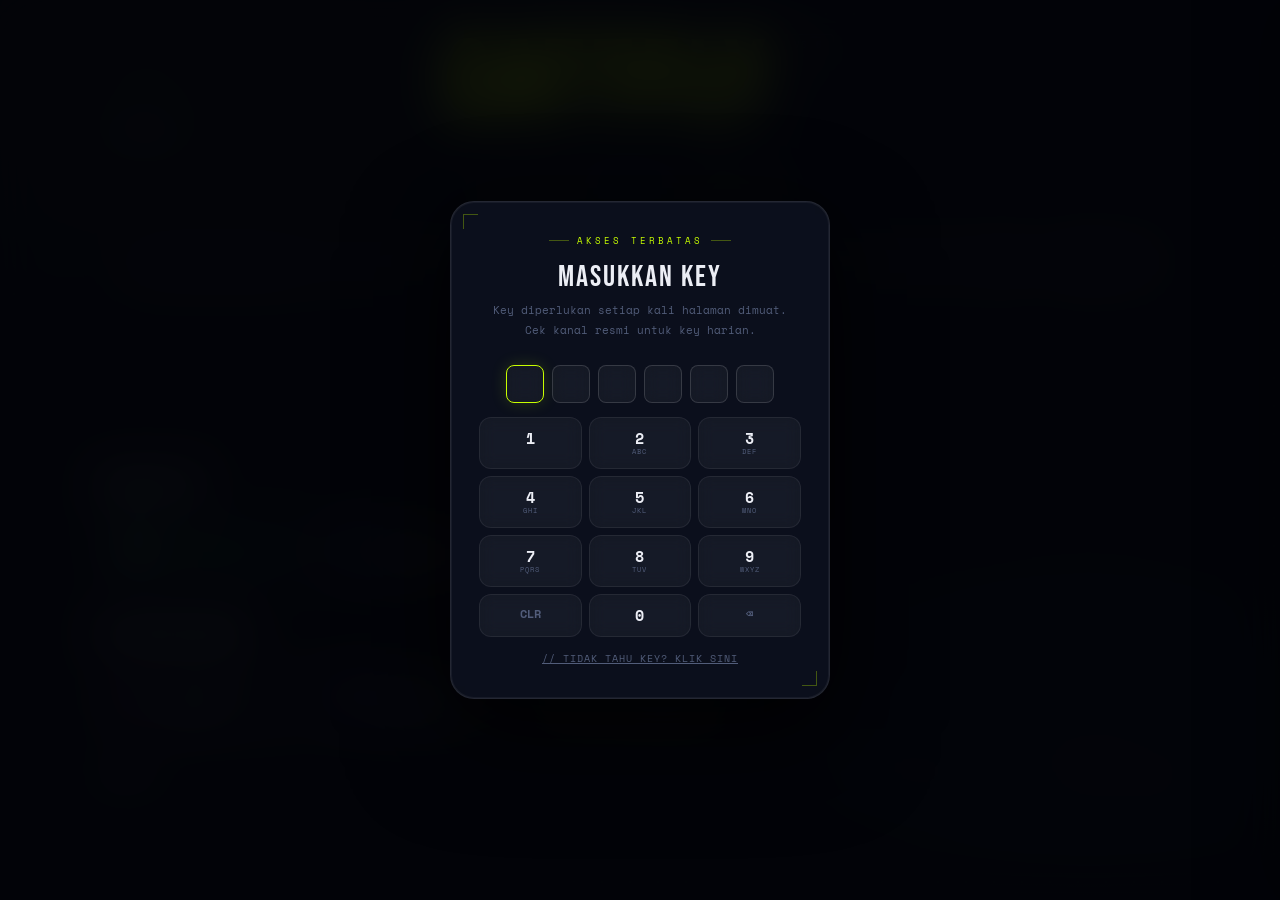
==== commit fb73005b: "Rename pusatlink_v66.html to index.html" ====
--- a/index.html
+++ b/index.html
@@ -3,7 +3,7 @@
 <head>
 <meta charset="UTF-8">
 <meta name="viewport" content="width=device-width, initial-scale=1.0, maximum-scale=1.0, user-scalable=no">
-<title>CATTFLY — Pusat Link v6.5</title>
+<title>CATTFLY — Pusat Link v6.6</title>
 <link rel="icon" href="data:image/svg+xml,<svg xmlns='http://www.w3.org/2000/svg' viewBox='0 0 100 100'><text y='.9em' font-size='90'>⭐</text></svg>">
 <link rel="preconnect" href="https://fonts.googleapis.com">
 <link href="https://fonts.googleapis.com/css2?family=Space+Mono:ital,wght@0,400;0,700;1,400&family=Bebas+Neue&family=Plus+Jakarta+Sans:wght@400;500;600;700;800&display=swap" rel="stylesheet">
@@ -550,6 +550,163 @@
 .link-count-txt{font-family:'Space Mono',monospace;font-size:8px;color:var(--txt3);letter-spacing:1px}
 
 /* ══════════════════════════════════════
+   PRO CARD — neon rainbow
+══════════════════════════════════════ */
+@keyframes rainbowBorder{
+  0%  {border-color:#ff003c;box-shadow:0 0 14px rgba(255,0,60,0.45),0 6px 28px rgba(0,0,0,0.5)}
+  16% {border-color:#ff9900;box-shadow:0 0 14px rgba(255,153,0,0.45),0 6px 28px rgba(0,0,0,0.5)}
+  33% {border-color:#c8ff00;box-shadow:0 0 14px rgba(200,255,0,0.45),0 6px 28px rgba(0,0,0,0.5)}
+  50% {border-color:#00e5c8;box-shadow:0 0 14px rgba(0,229,200,0.45),0 6px 28px rgba(0,0,0,0.5)}
+  66% {border-color:#4a9eff;box-shadow:0 0 14px rgba(74,158,255,0.45),0 6px 28px rgba(0,0,0,0.5)}
+  83% {border-color:#b06eff;box-shadow:0 0 14px rgba(176,110,255,0.45),0 6px 28px rgba(0,0,0,0.5)}
+  100%{border-color:#ff003c;box-shadow:0 0 14px rgba(255,0,60,0.45),0 6px 28px rgba(0,0,0,0.5)}
+}
+@keyframes rainbowStripe{
+  0%  {background:linear-gradient(90deg,#ff003c,#ff9900)}
+  25% {background:linear-gradient(90deg,#c8ff00,#00e5c8)}
+  50% {background:linear-gradient(90deg,#4a9eff,#b06eff)}
+  75% {background:linear-gradient(90deg,#ff003c,#ff9900)}
+  100%{background:linear-gradient(90deg,#c8ff00,#00e5c8)}
+}
+@keyframes rainbowText{
+  0%  {color:#ff003c}
+  16% {color:#ff9900}
+  33% {color:#c8ff00}
+  50% {color:#00e5c8}
+  66% {color:#4a9eff}
+  83% {color:#b06eff}
+  100%{color:#ff003c}
+}
+@keyframes proPulse{
+  0%,100%{transform:scale(1)}
+  50%{transform:scale(1.04)}
+}
+.card.is-pro{
+  border-color:#ff003c;
+  animation:rainbowBorder 3s linear infinite, proPulse 4s ease-in-out infinite;
+  background:rgba(16,12,28,0.85);
+  position:relative;
+}
+.card.is-pro::before{
+  content:'';
+  position:absolute;inset:0;
+  border-radius:var(--r8);
+  background:linear-gradient(135deg,rgba(255,0,60,0.06),rgba(176,110,255,0.06),rgba(0,229,200,0.06));
+  pointer-events:none;
+}
+.card.is-pro .card-stripe{
+  height:3px;
+  animation:rainbowStripe 3s linear infinite;
+}
+.card.is-pro .pro-badge{
+  display:inline-flex;
+  align-items:center;gap:4px;
+  font-family:'Space Mono',monospace;
+  font-size:7px;letter-spacing:2px;text-transform:uppercase;
+  padding:2px 8px;border-radius:20px;
+  font-weight:700;
+  animation:rainbowText 3s linear infinite;
+  border:1px solid currentColor;
+  background:rgba(0,0,0,0.3);
+  flex-shrink:0;
+}
+.pro-badge{display:none}
+.card.is-pro .card-name{
+  animation:rainbowText 3s linear infinite;
+}
+.card.is-pro:hover{
+  transform:translateY(-4px) scale(1.01);
+}
+
+/* ── PRO MODAL desc ── */
+.cpop-pro-notice{
+  margin-top:14px;
+  padding:12px 16px;
+  border-radius:var(--r6);
+  background:linear-gradient(135deg,rgba(255,0,60,0.08),rgba(176,110,255,0.08),rgba(0,229,200,0.08));
+  border:1px solid rgba(200,255,0,0.2);
+  font-family:'Space Mono',monospace;
+  font-size:9.5px;
+  color:var(--txt2);
+  line-height:1.8;
+  letter-spacing:0.5px;
+  text-align:center;
+  position:relative;
+  overflow:hidden;
+}
+.cpop-pro-notice::before{
+  content:'';
+  position:absolute;top:0;left:0;right:0;height:1.5px;
+  animation:rainbowStripe 3s linear infinite;
+}
+.cpop-pro-notice-icon{
+  font-size:18px;margin-bottom:6px;display:block;
+  animation:proPulse 2s ease-in-out infinite;
+}
+.cpop-pro-notice strong{
+  animation:rainbowText 3s linear infinite;
+  display:inline-block;
+}
+
+/* ══════════════════════════════════════
+   LITE MODE
+══════════════════════════════════════ */
+body.lite-mode{
+  background:#0a0a0a!important;
+}
+body.lite-mode::before,
+body.lite-mode::after{display:none!important}
+body.lite-mode .card{
+  backdrop-filter:none!important;
+  -webkit-backdrop-filter:none!important;
+  background:#111!important;
+  border-color:#222!important;
+  box-shadow:none!important;
+}
+body.lite-mode .card:hover{
+  background:#1a1a1a!important;
+  border-color:#333!important;
+  transform:translateY(-2px)!important;
+  box-shadow:none!important;
+}
+body.lite-mode .toolbar,
+body.lite-mode .side-menu,
+body.lite-mode .cpop,
+body.lite-mode .modal{
+  backdrop-filter:none!important;
+  -webkit-backdrop-filter:none!important;
+}
+body.lite-mode .toolbar{background:#0a0a0a!important}
+body.lite-mode .card.is-pro{
+  animation:none!important;
+  border-color:#b06eff!important;
+  background:#120a1e!important;
+}
+body.lite-mode .card.is-pro .card-stripe{
+  animation:none!important;
+  background:linear-gradient(90deg,#b06eff,#4a9eff)!important;
+}
+body.lite-mode .card.is-pro .card-name,
+body.lite-mode .card.is-pro .pro-badge{
+  animation:none!important;
+  color:#b06eff!important;
+}
+.lite-mode-indicator{
+  display:none;
+  position:fixed;bottom:16px;right:16px;
+  z-index:600;
+  font-family:'Space Mono',monospace;
+  font-size:8px;letter-spacing:2px;text-transform:uppercase;
+  color:var(--txt3);
+  background:rgba(10,10,10,0.9);
+  border:1px solid #222;
+  border-radius:var(--r4);
+  padding:5px 10px;
+  pointer-events:none;
+}
+body.lite-mode .lite-mode-indicator{display:block}
+
+/* ══════════════════════════════════════
    SKELETON
 ══════════════════════════════════════ */
 .skel{
@@ -890,21 +1047,261 @@
 .footer-info{font-family:'Space Mono',monospace;font-size:9px;color:var(--txt3);letter-spacing:1px}
 
 /* ══════════════════════════════════════
-   RESPONSIVE
+   RESPONSIVE — MOBILE PORTRAIT
 ══════════════════════════════════════ */
 @media(max-width:600px){
-  .hero{padding:28px 0 22px}
-  .hero-meta{display:none}
-  .grid{grid-template-columns:repeat(2,1fr);gap:10px}
+
+  /* ── TOPBAR ── */
+  .topbar{
+    padding:20px 0 16px;
+    gap:4px;
+  }
+
+  /* Logo lebih kecil dan rapi */
+  .logo{
+    font-size:42px;
+    letter-spacing:6px;
+  }
+
+  /* Version tag inline dengan logo — sembunyikan, cukup ada di footer */
+  .version-tag{
+    display:none;
+  }
+
+  /* Row logo + hamburger: hamburger sudah fixed, jadi logo cukup centered */
+  .topbar-top-row{
+    gap:8px;
+    justify-content:center;
+    /* beri ruang kanan agar logo tidak nabrak hamburger */
+    padding-right:52px;
+    padding-left:52px;
+    width:100%;
+  }
+
+  /* Subheader lebih kecil */
+  .logo-subheader{
+    font-size:7.5px;
+    letter-spacing:2px;
+    margin-top:2px;
+  }
+
+  /* Tombol donate: satu baris, ukuran seragam, tidak wrap aneh */
+  .header-donate{
+    gap:5px;
+    flex-wrap:nowrap;
+    margin-top:12px;
+    width:100%;
+    justify-content:center;
+  }
+  .donate-tab{
+    padding:5px 10px;
+    font-size:8px;
+    letter-spacing:0.5px;
+    gap:4px;
+    flex:1;
+    max-width:110px;
+    justify-content:center;
+    border-radius:8px;
+  }
+  .donate-tab .dico{font-size:10px}
+
+  /* Status pill hidden di mobile */
+  .topbar-right-pill{display:none}
+
+  /* ── TOOLBAR ── */
+  .toolbar{padding:10px 0}
+  .toolbar-inner{gap:6px}
+
+  /* Search box lebih bersih */
+  .search-box{padding:0 10px}
+  .search-box input{font-size:12px;padding:11px 0}
+
+  /* Sembunyikan shortcut "/" di HP */
+  .search-shortcut{display:none}
+
+  /* Sort dropdown lebih kecil */
+  .sort-sel{
+    min-width:90px;
+    font-size:9px;
+    padding:0 8px;
+  }
+
+  /* ── TABS ── */
+  .tabs-outer{padding:10px 0}
+  .tab{
+    font-size:8px;
+    padding:6px 11px;
+    letter-spacing:1px;
+  }
+
+  /* ── GRID ── */
+  .grid{
+    grid-template-columns:repeat(2,1fr);
+    gap:9px;
+  }
+
+  /* ── CARD ── */
+  .card-inner{padding:12px}
+  .card-name{font-size:12px}
+  .card-tap-hint{font-size:7px;bottom:8px;right:8px}
+
+  /* ── MODALS ── */
   .modal{padding:24px 16px}
   .numpad{gap:5px}
   .nkey{padding:11px 4px;font-size:14px}
+
+  /* ── CARD POPUP ── */
   .cpop-name{font-size:14px;max-width:220px}
   .cpop-head{padding:16px 18px 14px}
   .cpop-body{padding:14px 18px 18px}
+
+  /* ── FOOTER ── */
   .footer-cards-row{grid-template-columns:1fr}
-  .topbar-right-pill{display:none}
-  .logo{font-size:26px;letter-spacing:4px}
+  .hero{padding:28px 0 22px}
+  .hero-meta{display:none}
+}
+
+/* ══════════════════════════════════════
+   BONUS: BACK TO TOP
+══════════════════════════════════════ */
+.back-to-top{
+  position:fixed;
+  bottom:28px;left:50%;
+  transform:translateX(-50%) translateY(80px);
+  z-index:600;
+  background:rgba(14,18,32,0.92);
+  border:1px solid var(--border-hi);
+  border-radius:20px;
+  padding:8px 20px;
+  font-family:'Space Mono',monospace;
+  font-size:9px;letter-spacing:2px;text-transform:uppercase;
+  color:var(--txt2);cursor:pointer;
+  opacity:0;
+  transition:transform .3s cubic-bezier(.16,1,.3,1), opacity .3s;
+  backdrop-filter:blur(20px);
+  pointer-events:none;
+  white-space:nowrap;
+}
+.back-to-top.show{
+  transform:translateX(-50%) translateY(0);
+  opacity:1;
+  pointer-events:auto;
+}
+.back-to-top:hover{
+  border-color:rgba(200,255,0,0.35);
+  color:var(--lime);
+}
+/* search shortcut hint */
+.search-shortcut{
+  font-family:'Space Mono',monospace;
+  font-size:8px;letter-spacing:1px;
+  color:var(--txt3);
+  background:var(--glass);
+  border:1px solid var(--border);
+  border-radius:4px;
+  padding:2px 6px;
+  flex-shrink:0;
+}
+/* ══════════════════════════════════════
+   WA JOIN INLINE POPUP (muncul di atas card popup)
+══════════════════════════════════════ */
+#waJoinPopup{
+  position:fixed;inset:0;z-index:600;
+  background:rgba(3,4,9,0.82);
+  backdrop-filter:blur(18px);-webkit-backdrop-filter:blur(18px);
+  display:flex;align-items:center;justify-content:center;
+  padding:20px;
+  animation:fadeIn .18s ease;
+}
+#waJoinPopup.off{display:none!important}
+
+.wajoin-box{
+  background:rgba(10,14,26,0.96);
+  border:1px solid rgba(37,211,102,0.2);
+  border-radius:var(--r12);
+  padding:0;
+  max-width:380px;width:100%;
+  position:relative;
+  animation:popUp .26s cubic-bezier(.16,1,.3,1);
+  box-shadow:0 0 0 1px rgba(37,211,102,0.06) inset, 0 40px 80px rgba(0,0,0,0.7), 0 0 40px rgba(37,211,102,0.05);
+  backdrop-filter:blur(40px);overflow:hidden;
+}
+.wajoin-stripe{height:2px;background:linear-gradient(90deg,#25d366,var(--teal));width:100%}
+.wajoin-head{
+  padding:20px 22px 14px;
+  text-align:center;
+  border-bottom:1px solid var(--border);
+}
+.wajoin-ico{font-size:32px;margin-bottom:10px;display:block;animation:proPulse 2.5s ease-in-out infinite}
+.wajoin-title{
+  font-family:'Bebas Neue',sans-serif;
+  font-size:26px;letter-spacing:2px;color:var(--txt);margin-bottom:4px;
+}
+.wajoin-sub{
+  font-family:'Space Mono',monospace;
+  font-size:9px;color:var(--txt3);letter-spacing:0.5px;line-height:1.7;
+}
+.wajoin-body{padding:16px 22px 20px;display:flex;flex-direction:column;gap:8px}
+
+.wajoin-btn-join{
+  width:100%;padding:14px;
+  border-radius:var(--r6);
+  background:rgba(37,211,102,0.1);
+  border:1px solid rgba(37,211,102,0.35);
+  color:#25d366;
+  font-family:'Space Mono',monospace;font-size:10px;font-weight:700;
+  letter-spacing:1.5px;text-transform:uppercase;
+  cursor:pointer;
+  transition:all .15s;
+  display:flex;align-items:center;justify-content:center;gap:8px;
+}
+.wajoin-btn-join:hover{background:rgba(37,211,102,0.18);border-color:rgba(37,211,102,0.6);transform:translateY(-1px)}
+.wajoin-btn-join:active{transform:scale(0.98)}
+
+.wajoin-btn-skip{
+  width:100%;padding:11px;
+  border-radius:var(--r6);
+  background:var(--glass);
+  border:1px solid var(--border);
+  color:var(--txt3);
+  font-family:'Space Mono',monospace;font-size:9px;letter-spacing:1px;text-transform:uppercase;
+  cursor:pointer;transition:all .15s;
+}
+.wajoin-btn-skip:hover{border-color:var(--border-hi);color:var(--txt2)}
+
+.wajoin-close{
+  position:absolute;top:12px;right:14px;
+  width:26px;height:26px;
+  background:var(--glass);border:1px solid var(--border);border-radius:var(--r4);
+  display:flex;align-items:center;justify-content:center;
+  font-size:14px;color:var(--txt3);cursor:pointer;
+  transition:all .15s;
+}
+.wajoin-close:hover{border-color:var(--border-hi);color:var(--txt)}
+
+/* countdown ring */
+.wajoin-countdown{
+  font-family:'Space Mono',monospace;font-size:8px;color:var(--txt3);
+  letter-spacing:1.5px;text-align:center;margin-top:2px;
+}
+
+/* ══════════════════════════════════════
+   BONUS: RANDOM PRESET BUTTON
+══════════════════════════════════════ */
+.random-btn{
+  display:flex;align-items:center;gap:8px;
+  padding:10px 14px;
+  border-radius:var(--r6);
+  font-family:'Space Mono',monospace;font-size:10px;letter-spacing:1px;text-transform:uppercase;
+  color:var(--txt2);
+  border:1px solid transparent;
+  transition:all .15s;
+  cursor:pointer;background:none;width:100%;text-align:left;
+}
+.random-btn:hover{
+  background:var(--lime-dim);
+  border-color:rgba(200,255,0,0.25);
+  color:var(--lime);
 }
 
 </style>
@@ -928,10 +1325,13 @@
   <a href="https://cattflycenter.vercel.app/" target="_blank" class="side-menu-item lime" onclick="closeSideMenu()">
     <span class="side-menu-ico">⭐</span> Cattfly Center
   </a>
+  <button class="side-menu-item lime random-btn" onclick="openRandomCard();closeSideMenu()">
+    <span class="side-menu-ico">🎲</span> Preset Acak
+  </button>
   <div class="side-menu-divider"></div>
   <div class="side-menu-label">// SOCIAL MEDIA</div>
-  <a href="https://tiktok.com/@cattfly0" target="_blank" class="side-menu-item tiktok" onclick="closeSideMenu()">
-    <span class="side-menu-ico">▶</span> TikTok @cattfly0
+  <a href="https://tiktok.com/@cattfly_" target="_blank" class="side-menu-item tiktok" onclick="closeSideMenu()">
+    <span class="side-menu-ico">▶</span> TikTok @cattfly_
   </a>
   <a href="https://instagram.com/cattfly0" target="_blank" class="side-menu-item ig" onclick="closeSideMenu()">
     <span class="side-menu-ico">◈</span> Instagram @cattfly0
@@ -939,6 +1339,11 @@
   <a href="https://whatsapp.com/channel/0029Vb7QGwsF1YlZl7PoIM0Z" target="_blank" class="side-menu-item wa" onclick="closeSideMenu()">
     <span class="side-menu-ico">📢</span> Saluran WhatsApp
   </a>
+  <div class="side-menu-divider"></div>
+  <div class="side-menu-label">// TAMPILAN</div>
+  <button class="side-menu-item" id="liteModeBtn" onclick="toggleLiteMode()">
+    <span class="side-menu-ico" id="liteModeIco">⚡</span> <span id="liteModeLabel">Mode Ringan</span>
+  </button>
   <div class="side-menu-divider"></div>
   <div class="side-menu-label">// SUPPORT</div>
   <a href="https://dana.id" target="_blank" class="side-menu-item" onclick="closeSideMenu()" style="color:var(--orange)">
@@ -950,7 +1355,7 @@
   <a href="https://trakteer.id" target="_blank" class="side-menu-item" onclick="closeSideMenu()">
     <span class="side-menu-ico">🍵</span> TRAKTEER
   </a>
-  <div class="side-menu-brand">CATTFLY · V6.5</div>
+  <div class="side-menu-brand">CATTFLY · V6.6</div>
 </div>
 
 <div class="wrap">
@@ -972,7 +1377,7 @@
     <!-- Logo + version centered -->
     <div class="topbar-top-row">
       <div class="logo">CATTFLY</div>
-      <div class="version-tag">V6.5</div>
+      <div class="version-tag">V6.6</div>
     </div>
 
     <!-- Subheader -->
@@ -1000,6 +1405,7 @@
           <svg viewBox="0 0 24 24"><circle cx="11" cy="11" r="8"/><line x1="21" y1="21" x2="16.65" y2="16.65"/></svg>
           <input type="text" id="searchInput" placeholder="Cari nama atau kode...">
           <button class="clear-btn" id="clearSearch">×</button>
+          <span class="search-shortcut" title="Tekan / untuk fokus cari">/</span>
         </div>
         <select class="sort-sel" id="sortFilter">
           <option value="newest">TERBARU</option>
@@ -1060,11 +1466,11 @@
       </div>
       <div class="footer-cards-row">
         <!-- TikTok -->
-        <a href="https://tiktok.com/@cattfly0" target="_blank" class="footer-card tiktok">
+        <a href="https://tiktok.com/@cattfly_" target="_blank" class="footer-card tiktok">
           <div class="footer-card-icon tiktok-ico">▶</div>
           <div class="footer-card-info">
             <div class="footer-card-label">// TIKTOK</div>
-            <div class="footer-card-value">@cattfly0</div>
+            <div class="footer-card-value">@cattfly_</div>
           </div>
         </a>
         <!-- Instagram -->
@@ -1090,13 +1496,39 @@
 
   <footer>
     <div class="footer-brand">CATTFLY</div>
-    <div class="footer-info">PRESET &amp; ASSETS &nbsp;·&nbsp; V6.5 &nbsp;·&nbsp; ALL RIGHTS RESERVED</div>
+    <div class="footer-info">PRESET &amp; ASSETS &nbsp;·&nbsp; V6.6 &nbsp;·&nbsp; ALL RIGHTS RESERVED</div>
   </footer>
 
 </div><!-- /wrap -->
 
 <!-- TOAST -->
 <div class="toast" id="toast"></div>
+
+<!-- LITE MODE INDICATOR -->
+<div class="lite-mode-indicator" id="liteModeIndicator">⚡ LITE MODE</div>
+
+<!-- BACK TO TOP -->
+<button class="back-to-top" id="backToTop" onclick="window.scrollTo({top:0,behavior:'smooth'})">↑ KEMBALI KE ATAS</button>
+
+<!-- ══════════════════ WA JOIN POPUP (before opening link) ══════════════════ -->
+<div class="off" id="waJoinPopup">
+  <div class="wajoin-box">
+    <div class="wajoin-stripe"></div>
+    <button class="wajoin-close" id="waJoinClose">✕</button>
+    <div class="wajoin-head">
+      <span class="wajoin-ico">📢</span>
+      <div class="wajoin-title">GABUNG SALURAN WA</div>
+      <div class="wajoin-sub">Dapatkan update preset, asset, &amp; key harian<br>langsung di WhatsApp kamu — gratis!</div>
+    </div>
+    <div class="wajoin-body">
+      <button class="wajoin-btn-join" id="waJoinYes">
+        <span>💬</span> GABUNG SALURAN WA
+      </button>
+      <button class="wajoin-btn-skip" id="waJoinSkip">[ MUNGKIN NANTI ]</button>
+      <div class="wajoin-countdown" id="waJoinCountdown"></div>
+    </div>
+  </div>
+</div>
 
 <!-- ══════════════════ CARD POPUP ══════════════════ -->
 <div class="off" id="cardPopup">
@@ -1161,11 +1593,9 @@
   <div class="modal">
     <div class="modal-eyebrow">BANTUAN</div>
     <div class="modal-title">CARI KEY</div>
-    <div class="modal-sub">Key diperbarui berkala.<br>Cek salah satu kanal resmi berikut.</div>
+    <div class="modal-sub">Key diperbarui berkala.<br>Cek kanal resmi berikut untuk key harian.</div>
     <div class="help-links">
       <a href="https://cattflycenter.vercel.app/" target="_blank" class="hlink hlink-web">[ CATTFLY CENTER ]</a>
-      <a href="https://whatsapp.com/channel/0029Vb7QGwsF1YlZl7PoIM0Z" target="_blank" class="hlink hlink-wa">[ WHATSAPP CHANNEL ]</a>
-      <a href="https://discord.gg/yourlink" target="_blank" class="hlink hlink-dc">[ DISCORD SERVER ]</a>
     </div>
     <button class="txt-btn" id="closeHelp">← KEMBALI</button>
   </div>
@@ -1318,6 +1748,67 @@
 };
 
 function openWa(url) { targetUrl = url; showOnly('waModal'); }
+
+/* ════════════════════════════════════
+   WA JOIN POPUP (card link interceptor) — v6.6
+════════════════════════════════════ */
+let waJoinPending = null;
+let waCountdownTimer = null;
+
+function openWaJoinPopup(onConfirm) {
+  waJoinPending = onConfirm;
+  $('waJoinPopup').className = '';
+  closeCardPopup();
+
+  // Countdown 8 detik lalu skip otomatis
+  let secs = 8;
+  const cdEl = $('waJoinCountdown');
+  cdEl.textContent = `// Otomatis lanjut dalam ${secs}s`;
+  clearInterval(waCountdownTimer);
+  waCountdownTimer = setInterval(() => {
+    secs--;
+    if (secs <= 0) {
+      clearInterval(waCountdownTimer);
+      cdEl.textContent = '';
+      doWaSkip();
+    } else {
+      cdEl.textContent = `// Otomatis lanjut dalam ${secs}s`;
+    }
+  }, 1000);
+}
+
+function doWaJoin() {
+  clearInterval(waCountdownTimer);
+  $('waJoinPopup').className = 'off';
+  window.open(WA, '_blank');
+  if (waJoinPending) { setTimeout(() => { waJoinPending(); waJoinPending = null; }, 600); }
+}
+function doWaSkip() {
+  clearInterval(waCountdownTimer);
+  $('waJoinCountdown').textContent = '';
+  $('waJoinPopup').className = 'off';
+  if (waJoinPending) { waJoinPending(); waJoinPending = null; }
+}
+
+$('waJoinYes').onclick   = doWaJoin;
+$('waJoinSkip').onclick  = doWaSkip;
+$('waJoinClose').onclick = doWaSkip;
+$('waJoinPopup').addEventListener('click', e => {
+  if (e.target === $('waJoinPopup')) doWaSkip();
+});
+document.addEventListener('keydown', e => {
+  if (e.key === 'Escape' && !$('waJoinPopup').classList.contains('off')) doWaSkip();
+});
+
+/* ════════════════════════════════════
+   BONUS: RANDOM CARD OPENER
+════════════════════════════════════ */
+function openRandomCard() {
+  if (!allData.length) { toast('// DATA BELUM DIMUAT', 'err'); return; }
+  const item = allData[Math.floor(Math.random() * allData.length)];
+  openCardPopup(item);
+  toast('// 🎲 PRESET ACAK DIPILIH', 'lime');
+}
 
 /* ════════════════════════════════════
    COPY LINK
@@ -1362,7 +1853,7 @@
     </div>
     <span class="cpop-link-arrow">→</span>
   `;
-  btn.onclick = () => { onAction(); closeCardPopup(); };
+  btn.onclick = () => { onAction(); };
   row.appendChild(btn);
 
   if (hasCopy && url) {
@@ -1383,6 +1874,7 @@
 function openCardPopup(item) {
   const kat = (item.Kategori || 'File').trim();
   const cc  = catClass(kat);
+  const isPro = /pro/i.test(kat);
 
   $('cpopStripe').className = 'cpop-stripe ' + cc;
   const tagEl = $('cpopTag');
@@ -1391,6 +1883,17 @@
   $('cpopKode').textContent = item.Kode || '';
   $('cpopName').textContent = item.Nama || 'Tanpa Nama';
 
+  // Pro badge on popup header
+  const existingProBadge = $('cpopInner').querySelector('.cpop-pro-badge');
+  if (existingProBadge) existingProBadge.remove();
+  if (isPro) {
+    const pb = document.createElement('span');
+    pb.className = 'pro-badge cpop-pro-badge';
+    pb.style.cssText = 'display:inline-flex;margin-left:6px;font-size:7px;padding:2px 8px;vertical-align:middle;';
+    pb.textContent = '★ PRO';
+    tagEl.after(pb);
+  }
+
   const container = $('cpopLinks');
   container.innerHTML = '';
 
@@ -1403,19 +1906,19 @@
     if (l5) {
       container.appendChild(buildLinkRow(
         'link5mb','link5mb','⚡','5MB VERSION','Versi ringan 5MB',
-        l5, true, () => openWa(l5)
+        l5, true, () => openWaJoinPopup(() => window.open(l5,'_blank'))
       ));
     }
     if (ld) {
       container.appendChild(buildLinkRow(
         'drive','drive','◈','DRIVE / FULL','File lengkap via Drive',
-        ld, true, () => openWa(ld)
+        ld, true, () => openWaJoinPopup(() => window.open(ld,'_blank'))
       ));
     }
     if (ltt) {
       container.appendChild(buildLinkRow(
         'tiktok','tiktok','▶','LINK TIKTOK','Tonton di TikTok',
-        ltt, false, () => { window.open(ltt,'_blank'); }
+        ltt, false, () => { closeCardPopup(); window.open(ltt,'_blank'); }
       ));
     }
 
@@ -1427,19 +1930,35 @@
     if (ld) {
       container.appendChild(buildLinkRow(
         'drive','drive','◈','DRIVE LINK','File via Google Drive',
-        ld, true, () => openWa(ld)
+        ld, true, () => openWaJoinPopup(() => window.open(ld,'_blank'))
       ));
     }
     if (la) {
       container.appendChild(buildLinkRow(
         'asset','asset','⬇','ASSET LINK','Unduh file asset',
-        la, true, () => openWa(la)
+        la, true, () => openWaJoinPopup(() => window.open(la,'_blank'))
       ));
     }
   }
 
   if (!container.children.length) {
     container.innerHTML = `<div style="font-family:'Space Mono',monospace;font-size:10px;color:var(--txt3);text-align:center;padding:16px 0">// TIDAK ADA LINK TERSEDIA</div>`;
+  }
+
+  // Remove old pro notice if any
+  const oldNotice = $('cpopInner').querySelector('.cpop-pro-notice');
+  if (oldNotice) oldNotice.remove();
+
+  // Add Pro notice for pro items
+  if (isPro) {
+    const notice = document.createElement('div');
+    notice.className = 'cpop-pro-notice';
+    notice.innerHTML = `
+      <span class="cpop-pro-notice-icon">✨</span>
+      <strong>PRESET PRO</strong><br>
+      Preset ini tak gratis, hanya saja kamu harus melewati iklan untuk mendapatkannya secara cuma-cuma.
+    `;
+    $('cpopInner').querySelector('.cpop-body').appendChild(notice);
   }
 
   $('cardPopup').className = '';
@@ -1526,13 +2045,15 @@
   g.innerHTML = data.map((item) => {
     const kat = (item.Kategori || 'File').trim();
     const cc  = catClass(kat);
+    const isPro = /pro/i.test(kat);
     const linkCount = countLinks(item);
     const dots = Array(Math.min(linkCount,4)).fill('<div class="link-dot"></div>').join('');
-    return `<div class="card" onclick="openCardPopup(allData[${allData.indexOf(item)}])">
+    return `<div class="card${isPro?' is-pro':''}" onclick="openCardPopup(allData[${allData.indexOf(item)}])">
       <div class="card-stripe ${cc}"></div>
       <div class="card-inner">
         <div class="card-head">
           <span class="cat-tag ${cc}">${kat.toUpperCase()}</span>
+          <span class="pro-badge">★ PRO</span>
           <span class="card-code">${item.Kode || ''}</span>
         </div>
         <div class="card-name">${item.Nama || 'Tanpa Nama'}</div>
@@ -1574,6 +2095,47 @@
 }
 
 /* ════════════════════════════════════
+   BONUS: BACK TO TOP
+════════════════════════════════════ */
+const btt = $('backToTop');
+window.addEventListener('scroll', () => {
+  btt.classList.toggle('show', window.scrollY > 400);
+}, {passive:true});
+
+/* ════════════════════════════════════
+   BONUS: KEYBOARD SHORTCUT "/" = focus search
+════════════════════════════════════ */
+document.addEventListener('keydown', e => {
+  if (e.key === '/' && document.activeElement !== $('searchInput') && $('gate').classList.contains('off')) {
+    e.preventDefault();
+    $('searchInput').focus();
+  }
+});
+
+/* ════════════════════════════════════
+   LITE MODE TOGGLE
+════════════════════════════════════ */
+let isLite = false;
+function toggleLiteMode() {
+  isLite = !isLite;
+  document.body.classList.toggle('lite-mode', isLite);
+  $('liteModeIco').textContent  = isLite ? '🎨' : '⚡';
+  $('liteModeLabel').textContent = isLite ? 'Mode Normal' : 'Mode Ringan';
+  toast(isLite ? '// LITE MODE ON — performa diutamakan' : '// NORMAL MODE ON', isLite ? '' : 'lime');
+  try { localStorage.setItem('cattfly_lite', isLite ? '1' : '0'); } catch(e){}
+  closeSideMenu();
+}
+// Restore lite mode preference
+try {
+  if (localStorage.getItem('cattfly_lite') === '1') {
+    isLite = true;
+    document.body.classList.add('lite-mode');
+    $('liteModeIco').textContent  = '🎨';
+    $('liteModeLabel').textContent = 'Mode Normal';
+  }
+} catch(e){}
+
+/* ════════════════════════════════════
    INIT
 ════════════════════════════════════ */
 updateDots();
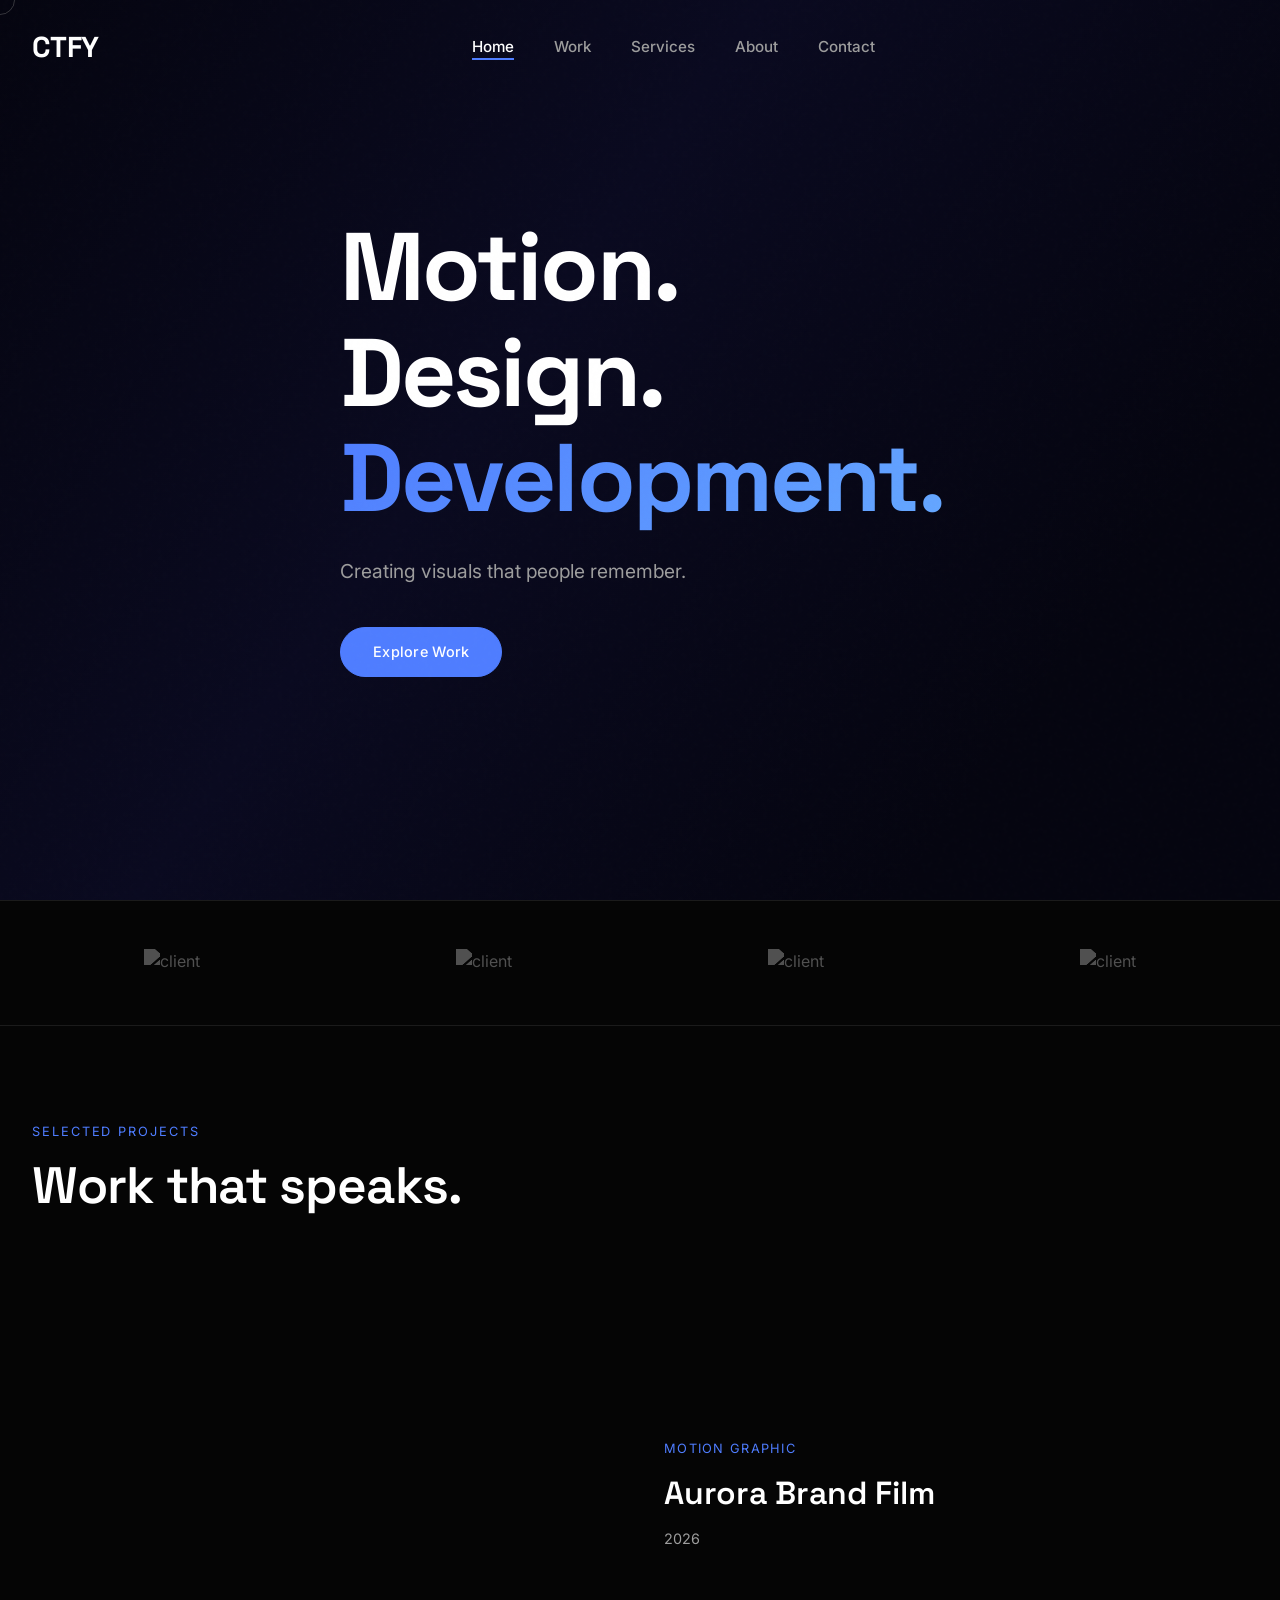
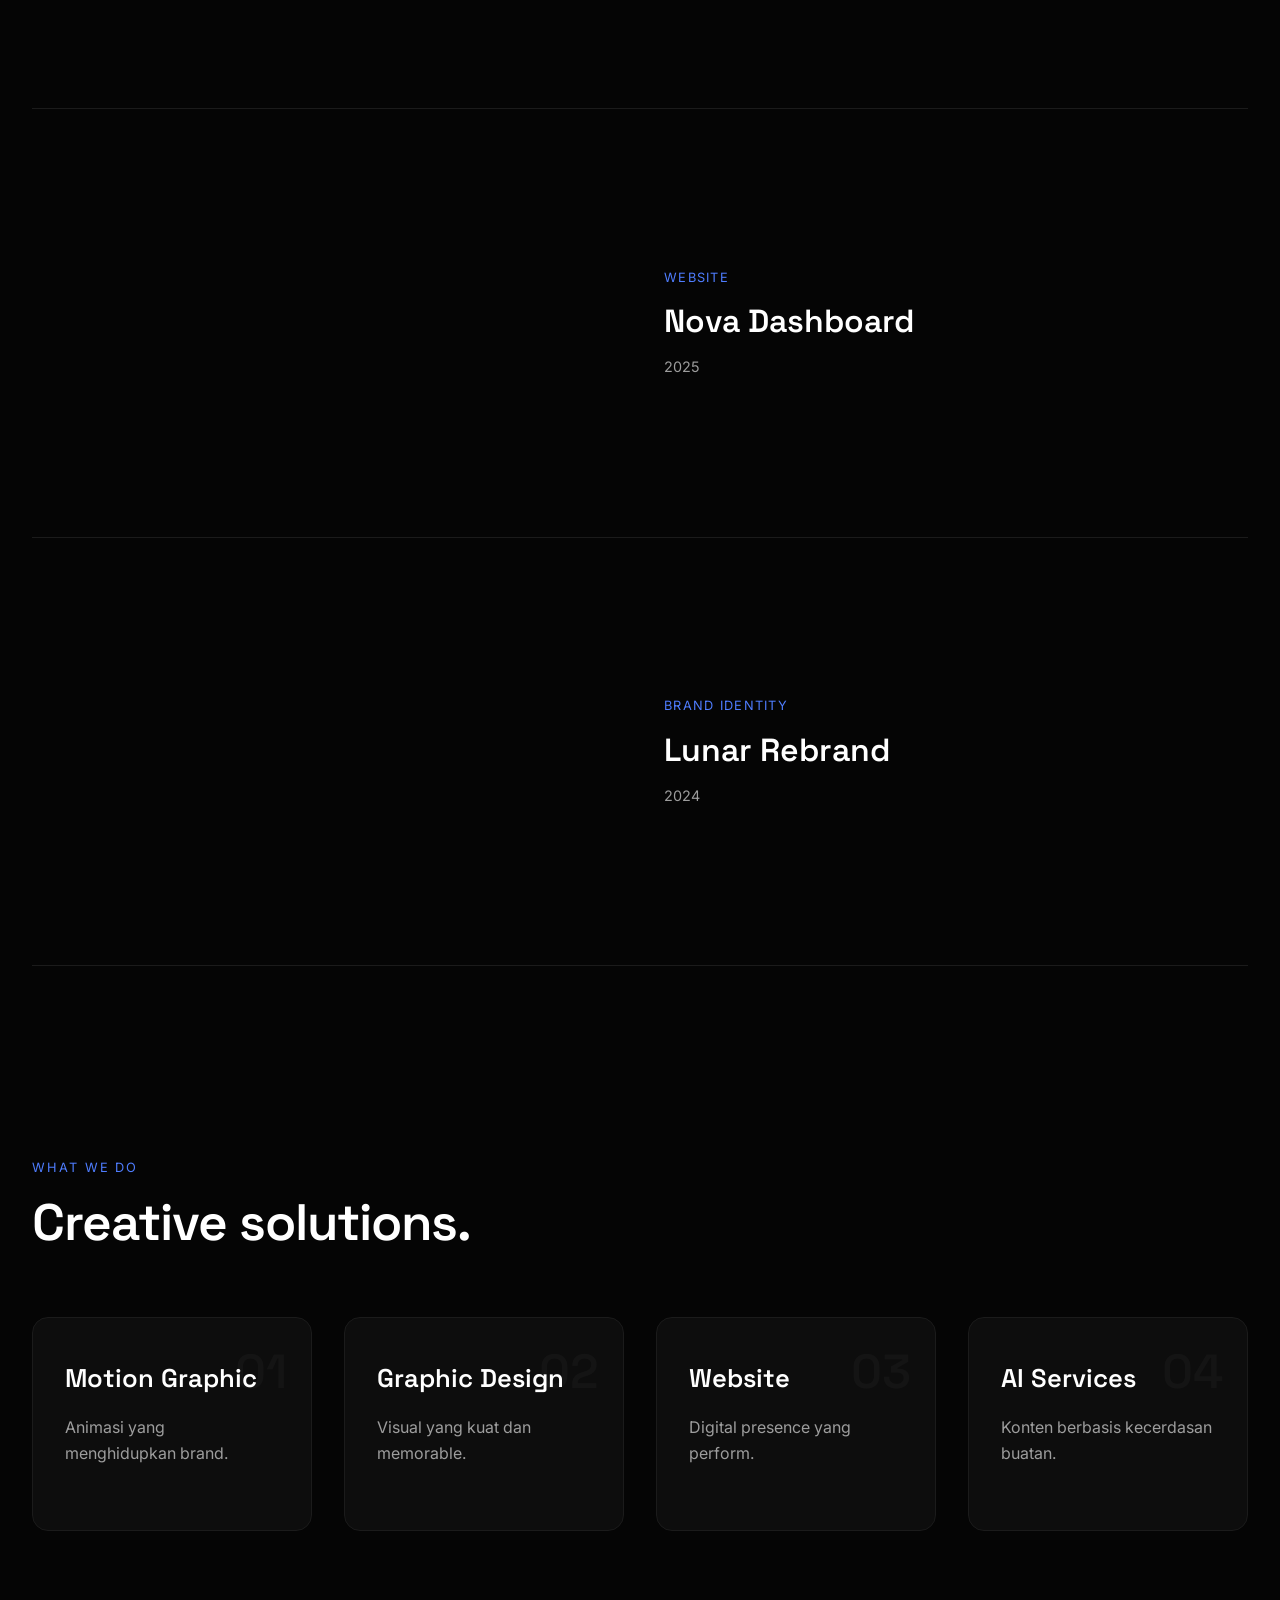
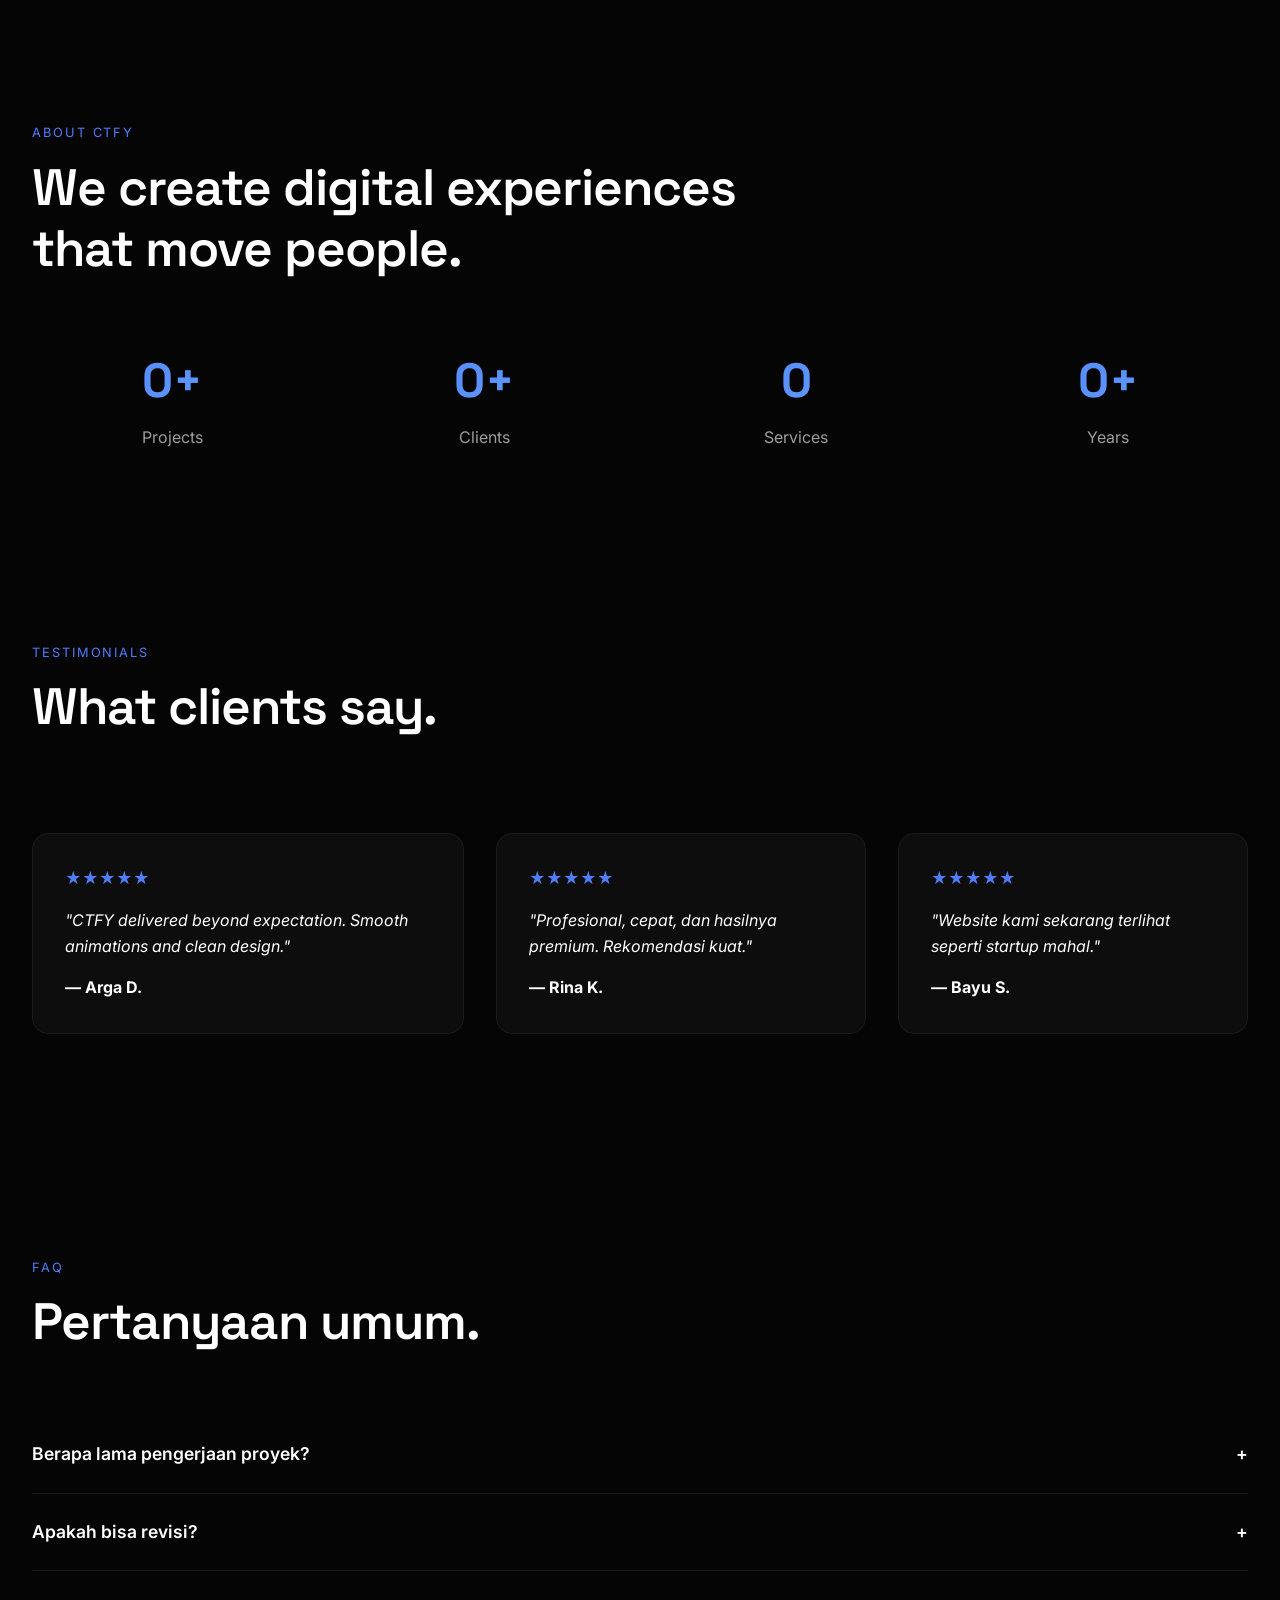
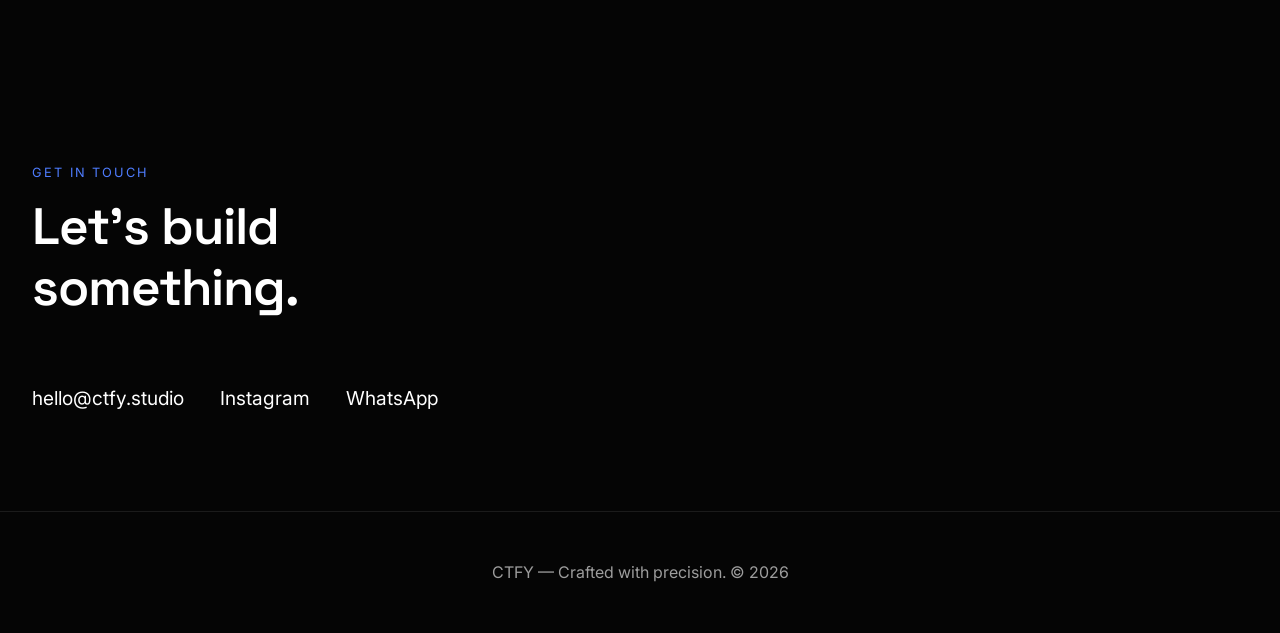
==== commit 738db0eb: "Update print statement from 'Hello' to 'Goodbye'" ====
--- a/index.html
+++ b/index.html
@@ -1,2146 +1,999 @@
 <!DOCTYPE html>
-<html lang="id">
+<html lang="en">
 <head>
-<meta charset="UTF-8">
-<meta name="viewport" content="width=device-width, initial-scale=1.0, maximum-scale=1.0, user-scalable=no">
-<title>CATTFLY — Pusat Link v6.6</title>
-<link rel="icon" href="data:image/svg+xml,<svg xmlns='http://www.w3.org/2000/svg' viewBox='0 0 100 100'><text y='.9em' font-size='90'>⭐</text></svg>">
-<link rel="preconnect" href="https://fonts.googleapis.com">
-<link href="https://fonts.googleapis.com/css2?family=Space+Mono:ital,wght@0,400;0,700;1,400&family=Bebas+Neue&family=Plus+Jakarta+Sans:wght@400;500;600;700;800&display=swap" rel="stylesheet">
-<style>
-
-/* ══════════════════════════════════════
-   RESET & VARIABLES
-══════════════════════════════════════ */
-*{box-sizing:border-box;margin:0;padding:0;-webkit-tap-highlight-color:transparent}
-html{scroll-behavior:smooth}
-
-:root{
-  --bg:#05060c;
-  --bg2:#080b14;
-  --panel:rgba(16,20,36,0.7);
-  --panel-solid:#10142400;
-  --panel2:rgba(22,28,48,0.6);
-  --border:rgba(255,255,255,0.07);
-  --border-hi:rgba(255,255,255,0.14);
-  --glass:rgba(255,255,255,0.04);
-  --glass-hi:rgba(255,255,255,0.08);
-  --txt:#eceef5;
-  --txt2:#9ba4c0;
-  --txt3:#525d7a;
-  --lime:#c8ff00;
-  --lime-dim:rgba(200,255,0,0.08);
-  --lime-mid:rgba(200,255,0,0.16);
-  --lime-glow:rgba(200,255,0,0.25);
-  --orange:#ff6b2b;
-  --orange-dim:rgba(255,107,43,0.09);
-  --blue:#4a9eff;
-  --blue-dim:rgba(74,158,255,0.09);
-  --teal:#00e5c8;
-  --teal-dim:rgba(0,229,200,0.08);
-  --purple:#b06eff;
-  --purple-dim:rgba(176,110,255,0.09);
-  --red:#ff3b3b;
-  --red-dim:rgba(255,59,59,0.09);
-  --green:#25d366;
-  --r2:4px;
-  --r4:8px;
-  --r6:12px;
-  --r8:16px;
-  --r12:24px;
-  --r16:32px;
-}
-
-body{
-  font-family:'Plus Jakarta Sans',sans-serif;
-  background:var(--bg);
-  color:var(--txt);
-  min-height:100vh;
-  overflow-x:hidden;
-}
-
-/* ── AMBIENT BG ── */
-body::before{
-  content:'';
-  position:fixed;inset:0;
-  background:
-    radial-gradient(ellipse 70% 50% at 15% 10%, rgba(200,255,0,0.04) 0%, transparent 60%),
-    radial-gradient(ellipse 60% 50% at 85% 80%, rgba(74,158,255,0.04) 0%, transparent 60%),
-    radial-gradient(ellipse 50% 40% at 50% 50%, rgba(176,110,255,0.02) 0%, transparent 60%);
-  pointer-events:none;z-index:0;
-}
-
-/* ── DOT GRID ── */
-body::after{
-  content:'';
-  position:fixed;inset:0;
-  background-image:radial-gradient(rgba(200,255,0,0.06) 1px, transparent 1px);
-  background-size:28px 28px;
-  pointer-events:none;z-index:0;
-  mask-image:radial-gradient(ellipse 80% 80% at 50% 50%, black 30%, transparent 100%);
-  -webkit-mask-image:radial-gradient(ellipse 80% 80% at 50% 50%, black 30%, transparent 100%);
-}
-
-/* Hide hamburger while gate/modal overlays are showing */
-body.gate-open .hamburger-btn{display:none!important}
-
-/* ══════════════════════════════════════
-   HAMBURGER MENU
-══════════════════════════════════════ */
-.hamburger-btn{
-  position:fixed;
-  top:16px;right:16px;
-  z-index:900;
-  width:38px;height:38px;
-  background:rgba(14,18,32,0.85);
-  border:1px solid var(--border-hi);
-  border-radius:var(--r6);
-  display:flex;flex-direction:column;
-  align-items:center;justify-content:center;
-  gap:5px;
-  cursor:pointer;
-  backdrop-filter:blur(20px);
-  transition:all .2s;
-}
-.hamburger-btn:hover{border-color:rgba(200,255,0,0.4);background:rgba(200,255,0,0.05)}
-.hamburger-btn span{
-  display:block;width:18px;height:1.5px;
-  background:var(--txt2);
-  border-radius:2px;
-  transition:all .25s cubic-bezier(.16,1,.3,1);
-}
-.hamburger-btn.open span:nth-child(1){transform:translateY(6.5px) rotate(45deg);background:var(--lime)}
-.hamburger-btn.open span:nth-child(2){opacity:0;transform:scaleX(0)}
-.hamburger-btn.open span:nth-child(3){transform:translateY(-6.5px) rotate(-45deg);background:var(--lime)}
-
-/* ── SIDE MENU ── */
-.side-menu{
-  position:fixed;
-  top:0;right:-280px;
-  width:260px;height:100vh;
-  z-index:850;
-  background:rgba(8,10,20,0.97);
-  border-left:1px solid var(--border);
-  backdrop-filter:blur(40px) saturate(1.5);
-  padding:72px 20px 32px;
-  display:flex;flex-direction:column;
-  gap:6px;
-  transition:right .3s cubic-bezier(.16,1,.3,1);
-  box-shadow:-20px 0 60px rgba(0,0,0,0.5);
-}
-.side-menu.open{right:0}
-.side-menu-overlay{
-  position:fixed;inset:0;
-  z-index:840;
-  background:rgba(0,0,0,0.5);
-  backdrop-filter:blur(4px);
-  opacity:0;pointer-events:none;
-  transition:opacity .3s;
-}
-.side-menu-overlay.open{opacity:1;pointer-events:auto}
-
-.side-menu-label{
-  font-family:'Space Mono',monospace;
-  font-size:8px;letter-spacing:2.5px;text-transform:uppercase;
-  color:var(--txt3);
-  padding:12px 10px 6px;
-  margin-top:8px;
-}
-.side-menu-item{
-  display:flex;align-items:center;gap:10px;
-  padding:10px 14px;
-  border-radius:var(--r6);
-  text-decoration:none;
-  font-family:'Space Mono',monospace;
-  font-size:10px;letter-spacing:1px;text-transform:uppercase;
-  color:var(--txt2);
-  border:1px solid transparent;
-  transition:all .15s;
-  cursor:pointer;
-  background:none;width:100%;text-align:left;
-}
-.side-menu-item:hover{
-  background:var(--glass);
-  border-color:var(--border);
-  color:var(--txt);
-}
-.side-menu-item.tiktok:hover{color:var(--red);border-color:rgba(255,59,59,0.25);background:var(--red-dim)}
-.side-menu-item.ig:hover{color:var(--purple);border-color:rgba(176,110,255,0.25);background:var(--purple-dim)}
-.side-menu-item.wa:hover{color:var(--green);border-color:rgba(37,211,102,0.25);background:rgba(37,211,102,0.06)}
-.side-menu-item.lime:hover{color:var(--lime);border-color:rgba(200,255,0,0.25);background:var(--lime-dim)}
-.side-menu-ico{font-size:13px;flex-shrink:0}
-.side-menu-divider{height:1px;background:var(--border);margin:10px 0}
-.side-menu-brand{
-  font-family:'Bebas Neue',sans-serif;
-  font-size:13px;letter-spacing:3px;
-  color:var(--txt3);
-  padding:0 10px;
-  margin-top:auto;
-}
-
-/* ══════════════════════════════════════
-   LAYOUT
-══════════════════════════════════════ */
-.wrap{
-  max-width:1120px;
-  margin:0 auto;
-  padding:0 20px;
-  position:relative;z-index:1;
-}
-
-/* ══════════════════════════════════════
-   TOPBAR / HEADER
-══════════════════════════════════════ */
-.topbar{
-  display:flex;
-  flex-direction:column;
-  align-items:center;
-  padding:28px 0 20px;
-  border-bottom:1px solid var(--border);
-  gap:6px;
-  text-align:center;
-  position:relative;
-}
-
-.topbar-top-row{
-  display:flex;
-  align-items:center;
-  gap:10px;
-}
-
-.logo{
-  font-family:'Bebas Neue',sans-serif;
-  font-size:clamp(56px,12vw,110px);
-  letter-spacing:8px;
-  color:var(--lime);
-  line-height:1;
-  text-shadow:0 0 40px rgba(200,255,0,0.55);
-}
-
-.version-tag{
-  font-family:'Space Mono',monospace;
-  font-size:9px;
-  color:var(--txt3);
-  background:var(--glass);
-  border:1px solid var(--border);
-  padding:3px 9px;
-  border-radius:var(--r2);
-  letter-spacing:1.5px;
-  backdrop-filter:blur(8px);
-  align-self:flex-start;
-  margin-top:6px;
-}
-
-.logo-subheader{
-  font-family:'Space Mono',monospace;
-  font-size:9px;
-  letter-spacing:2.5px;
-  text-transform:uppercase;
-  color:var(--txt3);
-  margin-top:4px;
-}
-
-/* ── HEADER COUNT (total item) ── */
-.header-count-block{
-  display:flex;flex-direction:column;align-items:center;gap:1px;
-  margin-bottom:6px;
-}
-.header-count-num{
-  font-family:'Bebas Neue',sans-serif;
-  font-size:28px;
-  background:linear-gradient(135deg,var(--lime),var(--teal));
-  -webkit-background-clip:text;-webkit-text-fill-color:transparent;background-clip:text;
-  line-height:1;letter-spacing:2px;
-}
-.header-count-label{
-  font-family:'Space Mono',monospace;
-  font-size:7px;color:var(--txt3);letter-spacing:2px;text-transform:uppercase;
-}
-
-
-.header-donate{
-  display:flex;gap:6px;flex-wrap:wrap;
-  justify-content:center;
-  margin-top:10px;
-}
-.donate-tab{
-  display:inline-flex;align-items:center;gap:6px;
-  padding:6px 16px;
-  border-radius:20px;
-  border:1px solid rgba(200,255,0,0.2);
-  background:rgba(200,255,0,0.05);
-  font-family:'Space Mono',monospace;
-  font-size:9px;letter-spacing:1px;text-transform:uppercase;
-  color:var(--lime);
-  cursor:pointer;
-  text-decoration:none;
-  transition:all .15s;
-  backdrop-filter:blur(8px);
-}
-.donate-tab:hover{
-  background:rgba(200,255,0,0.12);
-  border-color:rgba(200,255,0,0.4);
-  transform:translateY(-1px);
-}
-.donate-tab.dana{border-color:rgba(255,107,43,0.3);background:rgba(255,107,43,0.06);color:var(--orange)}
-.donate-tab.dana:hover{background:rgba(255,107,43,0.14);border-color:rgba(255,107,43,0.5)}
-.donate-tab.saweria{border-color:rgba(74,158,255,0.3);background:rgba(74,158,255,0.06);color:var(--blue)}
-.donate-tab.saweria:hover{background:rgba(74,158,255,0.14);border-color:rgba(74,158,255,0.5)}
-.donate-tab .dico{font-size:11px}
-
-.topbar-right-pill{
-  position:absolute;
-  top:50%;left:0;
-  transform:translateY(-50%);
-}
-.status-pill{
-  display:flex;align-items:center;gap:7px;
-  background:var(--glass);
-  border:1px solid var(--border);
-  border-radius:20px;
-  padding:5px 12px 5px 9px;
-  backdrop-filter:blur(12px);
-}
-.status-dot{
-  width:6px;height:6px;
-  border-radius:50%;
-  background:var(--txt3);
-  transition:background .3s,box-shadow .3s;
-}
-.status-dot.online{
-  background:var(--lime);
-  box-shadow:0 0 10px var(--lime);
-  animation:blink 2.5s ease-in-out infinite;
-}
-.status-dot.error{
-  background:var(--red);
-  box-shadow:0 0 10px var(--red);
-}
-@keyframes blink{0%,100%{opacity:1}50%{opacity:0.3}}
-.status-txt{
-  font-family:'Space Mono',monospace;
-  font-size:9px;
-  color:var(--txt3);
-  letter-spacing:1.5px;
-}
-
-/* ══════════════════════════════════════
-   HERO
-══════════════════════════════════════ */
-.hero{
-  padding:44px 0 36px;
-  display:flex;
-  justify-content:space-between;
-  align-items:flex-end;
-  gap:20px;
-  flex-wrap:wrap;
-  border-bottom:1px solid var(--border);
-  margin-bottom:0;
-}
-.hero-title{
-  font-family:'Bebas Neue',sans-serif;
-  font-size:clamp(56px,10vw,108px);
-  line-height:0.86;
-  letter-spacing:2px;
-}
-.hero-title .t1{color:var(--txt);display:block}
-.hero-title .t2{
-  display:block;
-  background:linear-gradient(135deg,var(--lime) 0%,var(--teal) 100%);
-  -webkit-background-clip:text;
-  -webkit-text-fill-color:transparent;
-  background-clip:text;
-}
-.hero-title .t3{
-  -webkit-text-stroke:1px rgba(200,255,0,0.15);
-  color:transparent;
-  display:block;
-}
-.hero-meta{
-  text-align:right;
-  display:flex;
-  flex-direction:column;
-  align-items:flex-end;
-  gap:5px;
-}
-.hero-count{
-  font-family:'Bebas Neue',sans-serif;
-  font-size:56px;
-  background:linear-gradient(135deg,var(--lime),var(--teal));
-  -webkit-background-clip:text;
-  -webkit-text-fill-color:transparent;
-  background-clip:text;
-  line-height:1;letter-spacing:2px;
-}
-.hero-count-label{
-  font-family:'Space Mono',monospace;
-  font-size:9px;color:var(--txt3);
-  letter-spacing:2px;text-transform:uppercase;
-}
-.hero-date{
-  font-family:'Space Mono',monospace;
-  font-size:9px;color:var(--txt3);letter-spacing:0.5px;
-}
-
-/* ══════════════════════════════════════
-   TOOLBAR (sticky)
-══════════════════════════════════════ */
-.toolbar{
-  position:sticky;top:0;z-index:80;
-  background:rgba(5,6,12,0.82);
-  backdrop-filter:blur(32px) saturate(1.4);
-  -webkit-backdrop-filter:blur(32px) saturate(1.4);
-  border-bottom:1px solid var(--border);
-  padding:12px 0;
-  margin-bottom:0;
-}
-.toolbar-inner{display:flex;gap:8px;align-items:stretch}
-.search-box{
-  flex:1;display:flex;align-items:center;gap:10px;
-  background:var(--glass);
-  border:1px solid var(--border);
-  border-radius:var(--r6);
-  padding:0 14px;
-  backdrop-filter:blur(12px);
-  transition:border-color .2s,background .2s;
-}
-.search-box:focus-within{
-  border-color:rgba(200,255,0,0.3);
-  background:rgba(200,255,0,0.03);
-}
-.search-box svg{
-  width:14px;height:14px;
-  stroke:var(--txt3);fill:none;
-  stroke-width:2;stroke-linecap:round;stroke-linejoin:round;
-  flex-shrink:0;
-}
-.search-box input{
-  flex:1;background:none;border:none;outline:none;
-  font-family:'Plus Jakarta Sans',sans-serif;
-  font-size:13px;color:var(--txt);
-  padding:12px 0;
-}
-.search-box input::placeholder{color:var(--txt3)}
-.clear-btn{
-  background:none;border:none;color:var(--txt3);
-  cursor:pointer;font-size:18px;padding:0 2px;
-  display:none;line-height:1;
-  transition:color .15s;
-}
-.clear-btn:hover{color:var(--txt)}
-.sort-sel{
-  background:var(--glass);
-  border:1px solid var(--border);
-  border-radius:var(--r6);
-  padding:0 14px;
-  font-family:'Space Mono',monospace;
-  font-size:10px;color:var(--txt2);
-  outline:none;cursor:pointer;
-  min-width:114px;letter-spacing:0.5px;
-  transition:border-color .15s;
-  backdrop-filter:blur(12px);
-}
-.sort-sel:focus{border-color:var(--border-hi)}
-
-/* ══════════════════════════════════════
-   TABS BAR
-══════════════════════════════════════ */
-.tabs-outer{
-  padding:14px 0;
-  border-bottom:1px solid var(--border);
-  margin-bottom:24px;
-  overflow-x:auto;
-  scrollbar-width:none;
-}
-.tabs-outer::-webkit-scrollbar{display:none}
-.tabs-wrap{
-  display:flex;gap:6px;flex-wrap:nowrap;
-  width:max-content;
-}
-.tab{
-  font-family:'Space Mono',monospace;
-  font-size:9px;letter-spacing:1.5px;text-transform:uppercase;
-  padding:7px 14px;
-  border-radius:20px;
-  border:1px solid var(--border);
-  background:var(--glass);
-  color:var(--txt3);
-  cursor:pointer;
-  white-space:nowrap;
-  transition:all .15s;
-  backdrop-filter:blur(8px);
-}
-.tab:hover{border-color:var(--border-hi);color:var(--txt2)}
-.tab.on{
-  background:var(--lime);
-  color:#050800;
-  border-color:var(--lime);
-  font-weight:700;
-  box-shadow:0 0 16px rgba(200,255,0,0.25);
-}
-
-/* ══════════════════════════════════════
-   GRID
-══════════════════════════════════════ */
-.grid{
-  display:grid;
-  grid-template-columns:repeat(auto-fill,minmax(200px,1fr));
-  gap:12px;
-  padding-bottom:80px;
-}
-
-/* ══════════════════════════════════════
-   CARD
-══════════════════════════════════════ */
-.card{
-  background:var(--panel);
-  border:1px solid var(--border);
-  border-radius:var(--r8);
-  overflow:hidden;
-  display:flex;flex-direction:column;
-  position:relative;
-  cursor:pointer;
-  transition:border-color .2s, transform .2s, box-shadow .2s, background .2s;
-  backdrop-filter:blur(20px);
-  -webkit-backdrop-filter:blur(20px);
-  user-select:none;
-}
-.card:hover{
-  border-color:var(--border-hi);
-  transform:translateY(-3px);
-  box-shadow:0 8px 32px rgba(0,0,0,0.4), 0 0 0 1px var(--border-hi);
-  background:var(--glass-hi);
-}
-.card:active{transform:translateY(-1px) scale(0.985)}
-.card-stripe{height:2px;flex-shrink:0}
-.card-stripe.preset{background:linear-gradient(90deg,var(--lime),var(--teal))}
-.card-stripe.asset{background:linear-gradient(90deg,var(--orange),var(--lime))}
-.card-stripe.other{background:linear-gradient(90deg,var(--blue),var(--purple))}
-.card-tap-hint{
-  position:absolute;
-  bottom:10px;right:10px;
-  font-family:'Space Mono',monospace;
-  font-size:8px;color:var(--txt3);
-  letter-spacing:1px;
-  opacity:0;
-  transition:opacity .2s;
-  pointer-events:none;
-}
-.card:hover .card-tap-hint{opacity:1}
-.card-inner{
-  padding:15px;
-  flex:1;
-  display:flex;flex-direction:column;
-  gap:8px;
-}
-.card-head{display:flex;justify-content:space-between;align-items:center}
-.cat-tag{
-  font-family:'Space Mono',monospace;
-  font-size:7.5px;letter-spacing:1.5px;text-transform:uppercase;
-  padding:3px 8px;border-radius:20px;font-weight:700;
-}
-.cat-tag.preset{background:var(--lime-dim);color:var(--lime);border:1px solid rgba(200,255,0,0.18)}
-.cat-tag.asset{background:var(--orange-dim);color:var(--orange);border:1px solid rgba(255,107,43,0.18)}
-.cat-tag.other{background:var(--blue-dim);color:var(--blue);border:1px solid rgba(74,158,255,0.18)}
-.card-code{font-family:'Space Mono',monospace;font-size:8px;color:var(--txt3);letter-spacing:0.5px}
-.card-name{font-size:13px;font-weight:700;color:var(--txt);line-height:1.4;padding-bottom:4px}
-.card-link-count{display:flex;align-items:center;gap:5px;margin-top:auto}
-.link-dot{width:5px;height:5px;border-radius:50%;background:var(--border-hi);transition:background .2s}
-.card:hover .link-dot{background:var(--lime)}
-.link-count-txt{font-family:'Space Mono',monospace;font-size:8px;color:var(--txt3);letter-spacing:1px}
-
-/* ══════════════════════════════════════
-   PRO CARD — neon rainbow
-══════════════════════════════════════ */
-@keyframes rainbowBorder{
-  0%  {border-color:#ff003c;box-shadow:0 0 14px rgba(255,0,60,0.45),0 6px 28px rgba(0,0,0,0.5)}
-  16% {border-color:#ff9900;box-shadow:0 0 14px rgba(255,153,0,0.45),0 6px 28px rgba(0,0,0,0.5)}
-  33% {border-color:#c8ff00;box-shadow:0 0 14px rgba(200,255,0,0.45),0 6px 28px rgba(0,0,0,0.5)}
-  50% {border-color:#00e5c8;box-shadow:0 0 14px rgba(0,229,200,0.45),0 6px 28px rgba(0,0,0,0.5)}
-  66% {border-color:#4a9eff;box-shadow:0 0 14px rgba(74,158,255,0.45),0 6px 28px rgba(0,0,0,0.5)}
-  83% {border-color:#b06eff;box-shadow:0 0 14px rgba(176,110,255,0.45),0 6px 28px rgba(0,0,0,0.5)}
-  100%{border-color:#ff003c;box-shadow:0 0 14px rgba(255,0,60,0.45),0 6px 28px rgba(0,0,0,0.5)}
-}
-@keyframes rainbowStripe{
-  0%  {background:linear-gradient(90deg,#ff003c,#ff9900)}
-  25% {background:linear-gradient(90deg,#c8ff00,#00e5c8)}
-  50% {background:linear-gradient(90deg,#4a9eff,#b06eff)}
-  75% {background:linear-gradient(90deg,#ff003c,#ff9900)}
-  100%{background:linear-gradient(90deg,#c8ff00,#00e5c8)}
-}
-@keyframes rainbowText{
-  0%  {color:#ff003c}
-  16% {color:#ff9900}
-  33% {color:#c8ff00}
-  50% {color:#00e5c8}
-  66% {color:#4a9eff}
-  83% {color:#b06eff}
-  100%{color:#ff003c}
-}
-@keyframes proPulse{
-  0%,100%{transform:scale(1)}
-  50%{transform:scale(1.04)}
-}
-.card.is-pro{
-  border-color:#ff003c;
-  animation:rainbowBorder 3s linear infinite, proPulse 4s ease-in-out infinite;
-  background:rgba(16,12,28,0.85);
-  position:relative;
-}
-.card.is-pro::before{
-  content:'';
-  position:absolute;inset:0;
-  border-radius:var(--r8);
-  background:linear-gradient(135deg,rgba(255,0,60,0.06),rgba(176,110,255,0.06),rgba(0,229,200,0.06));
-  pointer-events:none;
-}
-.card.is-pro .card-stripe{
-  height:3px;
-  animation:rainbowStripe 3s linear infinite;
-}
-.card.is-pro .pro-badge{
-  display:inline-flex;
-  align-items:center;gap:4px;
-  font-family:'Space Mono',monospace;
-  font-size:7px;letter-spacing:2px;text-transform:uppercase;
-  padding:2px 8px;border-radius:20px;
-  font-weight:700;
-  animation:rainbowText 3s linear infinite;
-  border:1px solid currentColor;
-  background:rgba(0,0,0,0.3);
-  flex-shrink:0;
-}
-.pro-badge{display:none}
-.card.is-pro .card-name{
-  animation:rainbowText 3s linear infinite;
-}
-.card.is-pro:hover{
-  transform:translateY(-4px) scale(1.01);
-}
-
-/* ── PRO MODAL desc ── */
-.cpop-pro-notice{
-  margin-top:14px;
-  padding:12px 16px;
-  border-radius:var(--r6);
-  background:linear-gradient(135deg,rgba(255,0,60,0.08),rgba(176,110,255,0.08),rgba(0,229,200,0.08));
-  border:1px solid rgba(200,255,0,0.2);
-  font-family:'Space Mono',monospace;
-  font-size:9.5px;
-  color:var(--txt2);
-  line-height:1.8;
-  letter-spacing:0.5px;
-  text-align:center;
-  position:relative;
-  overflow:hidden;
-}
-.cpop-pro-notice::before{
-  content:'';
-  position:absolute;top:0;left:0;right:0;height:1.5px;
-  animation:rainbowStripe 3s linear infinite;
-}
-.cpop-pro-notice-icon{
-  font-size:18px;margin-bottom:6px;display:block;
-  animation:proPulse 2s ease-in-out infinite;
-}
-.cpop-pro-notice strong{
-  animation:rainbowText 3s linear infinite;
-  display:inline-block;
-}
-
-/* ══════════════════════════════════════
-   LITE MODE
-══════════════════════════════════════ */
-body.lite-mode{
-  background:#0a0a0a!important;
-}
-body.lite-mode::before,
-body.lite-mode::after{display:none!important}
-body.lite-mode .card{
-  backdrop-filter:none!important;
-  -webkit-backdrop-filter:none!important;
-  background:#111!important;
-  border-color:#222!important;
-  box-shadow:none!important;
-}
-body.lite-mode .card:hover{
-  background:#1a1a1a!important;
-  border-color:#333!important;
-  transform:translateY(-2px)!important;
-  box-shadow:none!important;
-}
-body.lite-mode .toolbar,
-body.lite-mode .side-menu,
-body.lite-mode .cpop,
-body.lite-mode .modal{
-  backdrop-filter:none!important;
-  -webkit-backdrop-filter:none!important;
-}
-body.lite-mode .toolbar{background:#0a0a0a!important}
-body.lite-mode .card.is-pro{
-  animation:none!important;
-  border-color:#b06eff!important;
-  background:#120a1e!important;
-}
-body.lite-mode .card.is-pro .card-stripe{
-  animation:none!important;
-  background:linear-gradient(90deg,#b06eff,#4a9eff)!important;
-}
-body.lite-mode .card.is-pro .card-name,
-body.lite-mode .card.is-pro .pro-badge{
-  animation:none!important;
-  color:#b06eff!important;
-}
-.lite-mode-indicator{
-  display:none;
-  position:fixed;bottom:16px;right:16px;
-  z-index:600;
-  font-family:'Space Mono',monospace;
-  font-size:8px;letter-spacing:2px;text-transform:uppercase;
-  color:var(--txt3);
-  background:rgba(10,10,10,0.9);
-  border:1px solid #222;
-  border-radius:var(--r4);
-  padding:5px 10px;
-  pointer-events:none;
-}
-body.lite-mode .lite-mode-indicator{display:block}
-
-/* ══════════════════════════════════════
-   SKELETON
-══════════════════════════════════════ */
-.skel{
-  background:var(--glass);
-  border:1px solid var(--border);
-  border-radius:var(--r8);
-  height:120px;
-  overflow:hidden;position:relative;
-}
-.skel::after{
-  content:'';position:absolute;inset:0;
-  background:linear-gradient(90deg,transparent 0%,rgba(200,255,0,0.03) 50%,transparent 100%);
-  animation:shimmer 1.8s ease-in-out infinite;
-}
-@keyframes shimmer{0%{transform:translateX(-100%)}100%{transform:translateX(100%)}}
-
-/* ══════════════════════════════════════
-   EMPTY
-══════════════════════════════════════ */
-.empty{
-  grid-column:1/-1;
-  display:flex;flex-direction:column;align-items:center;
-  justify-content:center;padding:80px 20px;
-  color:var(--txt3);font-family:'Space Mono',monospace;
-  font-size:11px;letter-spacing:1px;gap:12px;text-align:center;
-}
-.empty-glyph{font-family:'Bebas Neue',sans-serif;font-size:52px;color:var(--border-hi);letter-spacing:4px}
-
-/* ══════════════════════════════════════
-   OVERLAYS
-══════════════════════════════════════ */
-.overlay{
-  position:fixed;inset:0;z-index:500;
-  background:rgba(3,4,9,0.88);
-  backdrop-filter:blur(24px);-webkit-backdrop-filter:blur(24px);
-  display:flex;align-items:center;justify-content:center;
-  padding:20px;
-  animation:fadeIn .2s ease;
-}
-.overlay.off{display:none!important}
-@keyframes fadeIn{from{opacity:0}to{opacity:1}}
-
-.modal{
-  background:rgba(14,18,32,0.85);
-  border:1px solid rgba(255,255,255,0.1);
-  border-radius:var(--r12);
-  padding:32px 28px;
-  max-width:380px;width:100%;
-  text-align:center;position:relative;
-  animation:popUp .28s cubic-bezier(.16,1,.3,1);
-  box-shadow:0 0 0 1px rgba(255,255,255,0.05) inset,0 40px 100px rgba(0,0,0,0.6),0 0 80px rgba(0,0,0,0.4);
-  backdrop-filter:blur(40px) saturate(1.5);-webkit-backdrop-filter:blur(40px) saturate(1.5);
-}
-@keyframes popUp{from{opacity:0;transform:scale(.92) translateY(16px)}to{opacity:1;transform:scale(1) translateY(0)}}
-.modal::before,.modal::after{content:'';position:absolute;width:14px;height:14px;border-color:rgba(200,255,0,0.3);border-style:solid}
-.modal::before{top:12px;left:12px;border-width:1.5px 0 0 1.5px}
-.modal::after{bottom:12px;right:12px;border-width:0 1.5px 1.5px 0}
-.modal-eyebrow{font-family:'Space Mono',monospace;font-size:9px;letter-spacing:3px;text-transform:uppercase;color:var(--lime);margin-bottom:12px;display:flex;align-items:center;gap:8px;justify-content:center}
-.modal-eyebrow::before,.modal-eyebrow::after{content:'';display:inline-block;width:20px;height:1px;background:var(--lime);opacity:0.3}
-.modal-title{font-family:'Bebas Neue',sans-serif;font-size:30px;letter-spacing:2px;color:var(--txt);margin-bottom:6px}
-.modal-sub{font-size:11px;color:var(--txt3);margin-bottom:24px;line-height:1.8;font-family:'Space Mono',monospace}
-
-/* ── PIN DOTS ── */
-.pin-dots{display:flex;gap:8px;justify-content:center;margin-bottom:14px}
-.pdot{
-  width:38px;height:38px;border-radius:var(--r4);
-  border:1px solid var(--border-hi);background:var(--glass);
-  display:flex;align-items:center;justify-content:center;
-  font-size:20px;font-family:'Space Mono',monospace;color:var(--lime);
-  transition:all .12s;backdrop-filter:blur(8px);
-}
-.pdot.cur{border-color:var(--lime);box-shadow:0 0 16px rgba(200,255,0,0.15)}
-.pdot.ok{border-color:rgba(200,255,0,0.3)}
-.pin-err{font-family:'Space Mono',monospace;font-size:10px;color:var(--red);letter-spacing:1px;margin-bottom:12px;display:none}
-@keyframes shake{10%,90%{transform:translateX(-3px)}30%,70%{transform:translateX(4px)}50%{transform:translateX(-4px)}}
-
-/* ── NUMPAD ── */
-.numpad{display:grid;grid-template-columns:repeat(3,1fr);gap:7px;margin-bottom:14px}
-.nkey{
-  background:var(--glass);border:1px solid var(--border);border-radius:var(--r6);
-  padding:13px 6px;font-family:'Space Mono',monospace;font-size:15px;font-weight:700;
-  color:var(--txt);cursor:pointer;display:flex;flex-direction:column;align-items:center;gap:2px;
-  transition:all .1s;line-height:1;backdrop-filter:blur(8px);
-}
-.nkey:hover{border-color:var(--border-hi);color:var(--lime)}
-.nkey:active{transform:scale(0.93);background:var(--lime-dim);border-color:rgba(200,255,0,0.3)}
-.nkey .sub{font-size:7px;color:var(--txt3);letter-spacing:1px;font-weight:400}
-.nkey.sp{color:var(--txt3);font-size:12px}
-.nkey.sp:hover{color:var(--red);border-color:rgba(255,59,59,0.3)}
-
-/* ── HELP LINKS ── */
-.help-links{display:flex;flex-direction:column;gap:8px;margin-bottom:4px}
-.hlink{
-  display:block;padding:12px;border-radius:var(--r6);
-  text-decoration:none;font-family:'Space Mono',monospace;
-  font-size:10px;letter-spacing:1px;text-transform:uppercase;
-  text-align:center;border:1px solid;
-  transition:opacity .15s, transform .15s;backdrop-filter:blur(8px);
-}
-.hlink:hover{opacity:0.75;transform:translateY(-1px)}
-.hlink-web{background:var(--lime-dim);color:var(--lime);border-color:rgba(200,255,0,0.2)}
-.hlink-wa{background:rgba(37,211,102,0.06);color:#25d366;border-color:rgba(37,211,102,0.2)}
-.hlink-dc{background:rgba(88,101,242,0.06);color:#7289da;border-color:rgba(88,101,242,0.2)}
-.txt-btn{
-  background:none;border:none;font-family:'Space Mono',monospace;font-size:10px;color:var(--txt3);
-  cursor:pointer;letter-spacing:1px;text-decoration:underline;margin-top:14px;display:block;width:100%;text-align:center;transition:color .15s;
-}
-.txt-btn:hover{color:var(--txt)}
-
-/* ── WA MODAL ── */
-.wa-actions{display:flex;flex-direction:column;gap:8px}
-.btn-full{
-  width:100%;padding:13px;border-radius:var(--r6);font-family:'Space Mono',monospace;
-  font-size:10px;font-weight:700;letter-spacing:1px;text-transform:uppercase;
-  cursor:pointer;border:1px solid;transition:opacity .15s, transform .1s;backdrop-filter:blur(8px);
-}
-.btn-full:active{transform:scale(0.98)}
-.btn-full:hover{opacity:0.85}
-.btn-full-wa{background:rgba(37,211,102,0.07);color:#25d366;border-color:rgba(37,211,102,0.2)}
-.btn-full-muted{background:var(--glass);color:var(--txt3);border-color:var(--border)}
-
-/* ══════════════════════════════════════
-   CARD POPUP (link drawer) — v6.3 UPDATED
-══════════════════════════════════════ */
-#cardPopup{
-  position:fixed;inset:0;z-index:400;
-  background:rgba(3,4,9,0.75);
-  backdrop-filter:blur(20px);-webkit-backdrop-filter:blur(20px);
-  display:flex;align-items:center;justify-content:center;
-  padding:20px;
-  animation:fadeIn .18s ease;
-}
-#cardPopup.off{display:none!important}
-
-.cpop{
-  background:rgba(12,16,28,0.92);
-  border:1px solid rgba(255,255,255,0.1);
-  border-radius:var(--r12);padding:0;
-  max-width:440px;width:100%;
-  position:relative;
-  animation:popUp .26s cubic-bezier(.16,1,.3,1);
-  box-shadow:0 0 0 1px rgba(255,255,255,0.05) inset,0 40px 80px rgba(0,0,0,0.7);
-  backdrop-filter:blur(40px) saturate(1.5);-webkit-backdrop-filter:blur(40px) saturate(1.5);
-  overflow:hidden;
-}
-
-.cpop-stripe{height:2px;width:100%}
-.cpop-stripe.preset{background:linear-gradient(90deg,var(--lime),var(--teal))}
-.cpop-stripe.asset{background:linear-gradient(90deg,var(--orange),var(--lime))}
-.cpop-stripe.other{background:linear-gradient(90deg,var(--blue),var(--purple))}
-
-.cpop-head{
-  padding:20px 22px 16px;
-  border-bottom:1px solid var(--border);
-  display:flex;justify-content:space-between;align-items:flex-start;
-}
-.cpop-meta{display:flex;flex-direction:column;gap:6px}
-.cpop-tag-row{display:flex;align-items:center;gap:8px}
-.cpop-kode{font-family:'Space Mono',monospace;font-size:8px;color:var(--txt3);letter-spacing:1px}
-.cpop-name{font-size:16px;font-weight:800;color:var(--txt);line-height:1.3;max-width:280px}
-.cpop-close{
-  width:30px;height:30px;background:var(--glass);border:1px solid var(--border);border-radius:var(--r4);
-  display:flex;align-items:center;justify-content:center;cursor:pointer;
-  font-size:16px;color:var(--txt3);flex-shrink:0;transition:all .15s;margin-left:12px;
-}
-.cpop-close:hover{border-color:var(--border-hi);color:var(--txt)}
-
-.cpop-body{padding:16px 22px 20px}
-.cpop-section-label{
-  font-family:'Space Mono',monospace;font-size:8px;letter-spacing:2px;text-transform:uppercase;
-  color:var(--txt3);margin-bottom:10px;
-}
-.cpop-links{display:flex;flex-direction:column;gap:8px}
-
-/* Link row with inline copy button */
-.cpop-link-row{
-  display:flex;align-items:stretch;
-  gap:6px;
-}
-
-.cpop-link-btn{
-  flex:1;
-  display:flex;align-items:center;gap:12px;
-  padding:12px 14px;
-  border-radius:var(--r6);
-  border:1px solid var(--border);
-  background:var(--glass);
-  cursor:pointer;transition:all .15s;text-align:left;
-  backdrop-filter:blur(8px);
-}
-.cpop-link-btn:hover{border-color:var(--border-hi);background:var(--glass-hi);transform:translateX(2px)}
-.cpop-link-btn:active{transform:scale(0.98)}
-
-/* Full-width button (no copy) */
-.cpop-link-row.no-copy .cpop-link-btn{border-radius:var(--r6)}
-
-/* Inline copy button at right of row */
-.cpop-copy-btn{
-  flex-shrink:0;
-  width:36px;
-  border-radius:var(--r6);
-  border:1px solid var(--border);
-  background:var(--glass);
-  cursor:pointer;
-  display:flex;align-items:center;justify-content:center;
-  font-size:14px;color:var(--txt3);
-  transition:all .15s;
-  backdrop-filter:blur(8px);
-}
-.cpop-copy-btn:hover{border-color:rgba(200,255,0,0.35);color:var(--lime);background:var(--lime-dim)}
-.cpop-copy-btn:active{transform:scale(0.93)}
-.cpop-copy-btn.copied{border-color:rgba(200,255,0,0.5);color:var(--lime);background:var(--lime-dim)}
-
-.cpop-link-icon{
-  width:32px;height:32px;flex-shrink:0;
-  border-radius:var(--r4);
-  display:flex;align-items:center;justify-content:center;
-  font-size:14px;
-}
-.cpop-link-icon.link5mb{background:var(--teal-dim);color:var(--teal)}
-.cpop-link-icon.drive{background:var(--lime-dim);color:var(--lime)}
-.cpop-link-icon.tiktok{background:var(--red-dim);color:var(--red)}
-.cpop-link-icon.asset{background:var(--orange-dim);color:var(--orange)}
-
-.cpop-link-info{flex:1;min-width:0}
-.cpop-link-label{
-  font-family:'Space Mono',monospace;font-size:9px;letter-spacing:1.5px;text-transform:uppercase;
-  font-weight:700;display:block;margin-bottom:2px;
-}
-.cpop-link-label.link5mb{color:var(--teal)}
-.cpop-link-label.drive{color:var(--lime)}
-.cpop-link-label.tiktok{color:var(--red)}
-.cpop-link-label.asset{color:var(--orange)}
-
-.cpop-link-desc{
-  font-family:'Plus Jakarta Sans',sans-serif;font-size:10px;color:var(--txt3);
-  white-space:nowrap;overflow:hidden;text-overflow:ellipsis;
-}
-.cpop-link-arrow{font-size:12px;color:var(--txt3);flex-shrink:0;transition:color .15s,transform .15s}
-.cpop-link-btn:hover .cpop-link-arrow{color:var(--txt);transform:translateX(2px)}
-.cpop-divider{height:1px;background:var(--border);margin:12px 0}
-
-/* ══════════════════════════════════════
-   TOAST
-══════════════════════════════════════ */
-.toast{
-  position:fixed;bottom:28px;left:50%;
-  transform:translateX(-50%) translateY(70px);
-  background:rgba(14,18,32,0.92);border:1px solid var(--border-hi);
-  border-radius:var(--r6);padding:10px 22px;
-  font-family:'Space Mono',monospace;font-size:10px;color:var(--txt);letter-spacing:0.5px;
-  z-index:700;transition:transform .3s cubic-bezier(.16,1,.3,1),opacity .3s;opacity:0;
-  white-space:nowrap;box-shadow:0 4px 24px rgba(0,0,0,0.5);backdrop-filter:blur(20px);
-}
-.toast.show{transform:translateX(-50%) translateY(0);opacity:1}
-.toast.lime{border-color:rgba(200,255,0,0.35);color:var(--lime)}
-.toast.err{border-color:rgba(255,59,59,0.35);color:var(--red)}
-
-/* ══════════════════════════════════════
-   FOOTER — v6.3 SPLIT SECTIONS
-══════════════════════════════════════ */
-.footer-sections{
-  border-top:1px solid var(--border);
-  padding:36px 0 0;
-}
-
-.footer-section{
-  padding-bottom:28px;
-  border-bottom:1px solid var(--border);
-}
-.footer-section:last-of-type{border-bottom:none;padding-bottom:20px}
-
-.footer-section-header{
-  display:flex;align-items:center;gap:10px;
-  margin-bottom:16px;
-}
-.footer-section-eyebrow{
-  font-family:'Space Mono',monospace;font-size:8px;letter-spacing:2.5px;text-transform:uppercase;color:var(--txt3);
-}
-.footer-section-title{
-  font-family:'Bebas Neue',sans-serif;font-size:22px;letter-spacing:2px;color:var(--txt);line-height:1;
-}
-
-/* Cards in a row */
-.footer-cards-row{
-  display:grid;
-  grid-template-columns:repeat(auto-fill,minmax(200px,1fr));
-  gap:10px;
-}
-
-/* Unified contact card */
-.footer-card{
-  display:flex;align-items:center;gap:14px;
-  padding:14px 16px;
-  border-radius:var(--r8);
-  border:1px solid var(--border);
-  background:var(--glass);
-  text-decoration:none;
-  transition:all .15s;
-  backdrop-filter:blur(12px);
-  cursor:pointer;
-}
-.footer-card:hover{border-color:var(--border-hi);background:var(--glass-hi);transform:translateY(-2px)}
-.footer-card.wa{border-color:rgba(37,211,102,0.2);background:rgba(37,211,102,0.05)}
-.footer-card.wa:hover{border-color:rgba(37,211,102,0.4);background:rgba(37,211,102,0.1);box-shadow:0 6px 20px rgba(37,211,102,0.08)}
-.footer-card.tiktok:hover{border-color:rgba(255,59,59,0.3);background:var(--red-dim)}
-.footer-card.ig:hover{border-color:rgba(176,110,255,0.3);background:var(--purple-dim)}
-.footer-card.wachan:hover{border-color:rgba(37,211,102,0.3);background:rgba(37,211,102,0.06)}
-.footer-card.email:hover{border-color:rgba(74,158,255,0.3);background:var(--blue-dim)}
-
-.footer-card-icon{
-  width:38px;height:38px;border-radius:var(--r6);
-  display:flex;align-items:center;justify-content:center;font-size:17px;flex-shrink:0;
-}
-.footer-card-icon.wa-ico{background:rgba(37,211,102,0.12);border:1px solid rgba(37,211,102,0.25)}
-.footer-card-icon.email-ico{background:var(--blue-dim);border:1px solid rgba(74,158,255,0.2)}
-.footer-card-icon.tiktok-ico{background:var(--red-dim);border:1px solid rgba(255,59,59,0.2)}
-.footer-card-icon.ig-ico{background:var(--purple-dim);border:1px solid rgba(176,110,255,0.2)}
-.footer-card-icon.wachan-ico{background:rgba(37,211,102,0.07);border:1px solid rgba(37,211,102,0.2)}
-
-.footer-card-info{flex:1;min-width:0}
-.footer-card-label{font-family:'Space Mono',monospace;font-size:8px;letter-spacing:1.5px;text-transform:uppercase;color:var(--txt3);margin-bottom:3px}
-.footer-card-value{font-family:'Plus Jakarta Sans',sans-serif;font-size:12px;font-weight:600;color:var(--txt);white-space:nowrap;overflow:hidden;text-overflow:ellipsis}
-.footer-card.wa .footer-card-label{color:rgba(37,211,102,0.6)}
-.footer-card.wa .footer-card-value{color:#25d366}
-
-.wa-online-dot{width:7px;height:7px;border-radius:50%;background:#25d366;box-shadow:0 0 8px rgba(37,211,102,0.6);animation:blink 2.5s ease-in-out infinite;flex-shrink:0}
-
-/* Bottom footer bar */
-footer{
-  border-top:1px solid var(--border);
-  padding:16px 0;
-  display:flex;justify-content:space-between;align-items:center;
-  flex-wrap:wrap;gap:12px;
-  margin-top:0;
-}
-.footer-brand{font-family:'Bebas Neue',sans-serif;font-size:16px;letter-spacing:3px;color:var(--txt3)}
-.footer-info{font-family:'Space Mono',monospace;font-size:9px;color:var(--txt3);letter-spacing:1px}
-
-/* ══════════════════════════════════════
-   RESPONSIVE — MOBILE PORTRAIT
-══════════════════════════════════════ */
-@media(max-width:600px){
-
-  /* ── TOPBAR ── */
-  .topbar{
-    padding:20px 0 16px;
-    gap:4px;
-  }
-
-  /* Logo lebih kecil dan rapi */
-  .logo{
-    font-size:42px;
-    letter-spacing:6px;
-  }
-
-  /* Version tag inline dengan logo — sembunyikan, cukup ada di footer */
-  .version-tag{
-    display:none;
-  }
-
-  /* Row logo + hamburger: hamburger sudah fixed, jadi logo cukup centered */
-  .topbar-top-row{
-    gap:8px;
-    justify-content:center;
-    /* beri ruang kanan agar logo tidak nabrak hamburger */
-    padding-right:52px;
-    padding-left:52px;
-    width:100%;
-  }
-
-  /* Subheader lebih kecil */
-  .logo-subheader{
-    font-size:7.5px;
-    letter-spacing:2px;
-    margin-top:2px;
-  }
-
-  /* Tombol donate: satu baris, ukuran seragam, tidak wrap aneh */
-  .header-donate{
-    gap:5px;
-    flex-wrap:nowrap;
-    margin-top:12px;
-    width:100%;
-    justify-content:center;
-  }
-  .donate-tab{
-    padding:5px 10px;
-    font-size:8px;
-    letter-spacing:0.5px;
-    gap:4px;
-    flex:1;
-    max-width:110px;
-    justify-content:center;
-    border-radius:8px;
-  }
-  .donate-tab .dico{font-size:10px}
-
-  /* Status pill hidden di mobile */
-  .topbar-right-pill{display:none}
-
-  /* ── TOOLBAR ── */
-  .toolbar{padding:10px 0}
-  .toolbar-inner{gap:6px}
-
-  /* Search box lebih bersih */
-  .search-box{padding:0 10px}
-  .search-box input{font-size:12px;padding:11px 0}
-
-  /* Sembunyikan shortcut "/" di HP */
-  .search-shortcut{display:none}
-
-  /* Sort dropdown lebih kecil */
-  .sort-sel{
-    min-width:90px;
-    font-size:9px;
-    padding:0 8px;
-  }
-
-  /* ── TABS ── */
-  .tabs-outer{padding:10px 0}
-  .tab{
-    font-size:8px;
-    padding:6px 11px;
-    letter-spacing:1px;
-  }
-
-  /* ── GRID ── */
-  .grid{
-    grid-template-columns:repeat(2,1fr);
-    gap:9px;
-  }
-
-  /* ── CARD ── */
-  .card-inner{padding:12px}
-  .card-name{font-size:12px}
-  .card-tap-hint{font-size:7px;bottom:8px;right:8px}
-
-  /* ── MODALS ── */
-  .modal{padding:24px 16px}
-  .numpad{gap:5px}
-  .nkey{padding:11px 4px;font-size:14px}
-
-  /* ── CARD POPUP ── */
-  .cpop-name{font-size:14px;max-width:220px}
-  .cpop-head{padding:16px 18px 14px}
-  .cpop-body{padding:14px 18px 18px}
-
-  /* ── FOOTER ── */
-  .footer-cards-row{grid-template-columns:1fr}
-  .hero{padding:28px 0 22px}
-  .hero-meta{display:none}
-}
-
-/* ══════════════════════════════════════
-   BONUS: BACK TO TOP
-══════════════════════════════════════ */
-.back-to-top{
-  position:fixed;
-  bottom:28px;left:50%;
-  transform:translateX(-50%) translateY(80px);
-  z-index:600;
-  background:rgba(14,18,32,0.92);
-  border:1px solid var(--border-hi);
-  border-radius:20px;
-  padding:8px 20px;
-  font-family:'Space Mono',monospace;
-  font-size:9px;letter-spacing:2px;text-transform:uppercase;
-  color:var(--txt2);cursor:pointer;
-  opacity:0;
-  transition:transform .3s cubic-bezier(.16,1,.3,1), opacity .3s;
-  backdrop-filter:blur(20px);
-  pointer-events:none;
-  white-space:nowrap;
-}
-.back-to-top.show{
-  transform:translateX(-50%) translateY(0);
-  opacity:1;
-  pointer-events:auto;
-}
-.back-to-top:hover{
-  border-color:rgba(200,255,0,0.35);
-  color:var(--lime);
-}
-/* search shortcut hint */
-.search-shortcut{
-  font-family:'Space Mono',monospace;
-  font-size:8px;letter-spacing:1px;
-  color:var(--txt3);
-  background:var(--glass);
-  border:1px solid var(--border);
-  border-radius:4px;
-  padding:2px 6px;
-  flex-shrink:0;
-}
-/* ══════════════════════════════════════
-   WA JOIN INLINE POPUP (muncul di atas card popup)
-══════════════════════════════════════ */
-#waJoinPopup{
-  position:fixed;inset:0;z-index:600;
-  background:rgba(3,4,9,0.82);
-  backdrop-filter:blur(18px);-webkit-backdrop-filter:blur(18px);
-  display:flex;align-items:center;justify-content:center;
-  padding:20px;
-  animation:fadeIn .18s ease;
-}
-#waJoinPopup.off{display:none!important}
-
-.wajoin-box{
-  background:rgba(10,14,26,0.96);
-  border:1px solid rgba(37,211,102,0.2);
-  border-radius:var(--r12);
-  padding:0;
-  max-width:380px;width:100%;
-  position:relative;
-  animation:popUp .26s cubic-bezier(.16,1,.3,1);
-  box-shadow:0 0 0 1px rgba(37,211,102,0.06) inset, 0 40px 80px rgba(0,0,0,0.7), 0 0 40px rgba(37,211,102,0.05);
-  backdrop-filter:blur(40px);overflow:hidden;
-}
-.wajoin-stripe{height:2px;background:linear-gradient(90deg,#25d366,var(--teal));width:100%}
-.wajoin-head{
-  padding:20px 22px 14px;
-  text-align:center;
-  border-bottom:1px solid var(--border);
-}
-.wajoin-ico{font-size:32px;margin-bottom:10px;display:block;animation:proPulse 2.5s ease-in-out infinite}
-.wajoin-title{
-  font-family:'Bebas Neue',sans-serif;
-  font-size:26px;letter-spacing:2px;color:var(--txt);margin-bottom:4px;
-}
-.wajoin-sub{
-  font-family:'Space Mono',monospace;
-  font-size:9px;color:var(--txt3);letter-spacing:0.5px;line-height:1.7;
-}
-.wajoin-body{padding:16px 22px 20px;display:flex;flex-direction:column;gap:8px}
-
-.wajoin-btn-join{
-  width:100%;padding:14px;
-  border-radius:var(--r6);
-  background:rgba(37,211,102,0.1);
-  border:1px solid rgba(37,211,102,0.35);
-  color:#25d366;
-  font-family:'Space Mono',monospace;font-size:10px;font-weight:700;
-  letter-spacing:1.5px;text-transform:uppercase;
-  cursor:pointer;
-  transition:all .15s;
-  display:flex;align-items:center;justify-content:center;gap:8px;
-}
-.wajoin-btn-join:hover{background:rgba(37,211,102,0.18);border-color:rgba(37,211,102,0.6);transform:translateY(-1px)}
-.wajoin-btn-join:active{transform:scale(0.98)}
-
-.wajoin-btn-skip{
-  width:100%;padding:11px;
-  border-radius:var(--r6);
-  background:var(--glass);
-  border:1px solid var(--border);
-  color:var(--txt3);
-  font-family:'Space Mono',monospace;font-size:9px;letter-spacing:1px;text-transform:uppercase;
-  cursor:pointer;transition:all .15s;
-}
-.wajoin-btn-skip:hover{border-color:var(--border-hi);color:var(--txt2)}
-
-.wajoin-close{
-  position:absolute;top:12px;right:14px;
-  width:26px;height:26px;
-  background:var(--glass);border:1px solid var(--border);border-radius:var(--r4);
-  display:flex;align-items:center;justify-content:center;
-  font-size:14px;color:var(--txt3);cursor:pointer;
-  transition:all .15s;
-}
-.wajoin-close:hover{border-color:var(--border-hi);color:var(--txt)}
-
-/* countdown ring */
-.wajoin-countdown{
-  font-family:'Space Mono',monospace;font-size:8px;color:var(--txt3);
-  letter-spacing:1.5px;text-align:center;margin-top:2px;
-}
-
-/* ══════════════════════════════════════
-   BONUS: RANDOM PRESET BUTTON
-══════════════════════════════════════ */
-.random-btn{
-  display:flex;align-items:center;gap:8px;
-  padding:10px 14px;
-  border-radius:var(--r6);
-  font-family:'Space Mono',monospace;font-size:10px;letter-spacing:1px;text-transform:uppercase;
-  color:var(--txt2);
-  border:1px solid transparent;
-  transition:all .15s;
-  cursor:pointer;background:none;width:100%;text-align:left;
-}
-.random-btn:hover{
-  background:var(--lime-dim);
-  border-color:rgba(200,255,0,0.25);
-  color:var(--lime);
-}
-
-</style>
+  <meta charset="UTF-8" />
+  <meta name="viewport" content="width=device-width, initial-scale=1.0" />
+  <title>CTFY | Digital Creative Studio</title>
+
+  <!-- Fonts -->
+  <link rel="preconnect" href="https://fonts.googleapis.com" />
+  <link rel="preconnect" href="https://fonts.gstatic.com" crossorigin />
+  <link href="https://fonts.googleapis.com/css2?family=Inter:opsz,wght@14..32,400;14..32,500;14..32,600&family=Space+Grotesk:wght@400;500;600;700&display=swap" rel="stylesheet" />
+
+  <!-- CSS (inline untuk kemudahan, bisa dipindah ke file terpisah) -->
+  <style>
+    :root {
+      --bg: #050505;
+      --surface: #0d0d0d;
+      --border: #1b1b1b;
+      --primary: #4F7DFF;
+      --secondary: #65A8FF;
+      --text: #ffffff;
+      --muted: #9d9d9d;
+      --success: #59F28D;
+      --font-heading: 'Space Grotesk', sans-serif;
+      --font-body: 'Inter', sans-serif;
+    }
+
+    * {
+      margin: 0;
+      padding: 0;
+      box-sizing: border-box;
+    }
+
+    html {
+      scroll-behavior: auto; /* Lenis handles smooth scroll */
+      background: var(--bg);
+    }
+
+    body {
+      font-family: var(--font-body);
+      background: var(--bg);
+      color: var(--text);
+      line-height: 1.6;
+      overflow-x: hidden;
+      cursor: default;
+    }
+
+    /* Custom cursor */
+    .cursor {
+      position: fixed;
+      width: 30px;
+      height: 30px;
+      border: 1px solid rgba(255, 255, 255, 0.2);
+      border-radius: 50%;
+      pointer-events: none;
+      transform: translate(-50%, -50%);
+      z-index: 9999;
+      mix-blend-mode: difference;
+      transition: width 0.2s, height 0.2s, border-color 0.2s;
+    }
+    .cursor.view-project {
+      width: 80px;
+      height: 80px;
+      border-color: var(--primary);
+      background: rgba(79, 125, 255, 0.1);
+      backdrop-filter: blur(4px);
+    }
+    .cursor.view-project::after {
+      content: 'View';
+      position: absolute;
+      top: 50%;
+      left: 50%;
+      transform: translate(-50%, -50%);
+      font-size: 12px;
+      font-weight: 600;
+      color: var(--text);
+      letter-spacing: 1px;
+    }
+
+    /* Loading screen */
+    .loader {
+      position: fixed;
+      inset: 0;
+      background: var(--bg);
+      z-index: 10000;
+      display: flex;
+      align-items: center;
+      justify-content: center;
+      transition: opacity 0.6s ease, visibility 0.6s ease;
+    }
+    .loader.hidden {
+      opacity: 0;
+      visibility: hidden;
+    }
+    .loader-text {
+      font-family: var(--font-heading);
+      font-size: 4rem;
+      font-weight: 700;
+      letter-spacing: -0.03em;
+      background: linear-gradient(135deg, var(--primary), var(--secondary));
+      -webkit-background-clip: text;
+      -webkit-text-fill-color: transparent;
+      animation: pulse 1.5s infinite;
+    }
+    @keyframes pulse {
+      0%, 100% { opacity: 0.4; }
+      50% { opacity: 1; }
+    }
+
+    /* Noise overlay global */
+    .noise-overlay {
+      position: fixed;
+      inset: 0;
+      pointer-events: none;
+      z-index: 9998;
+      opacity: 0.025;
+      background-image: url("data:image/svg+xml,%3Csvg viewBox='0 0 200 200' xmlns='http://www.w3.org/2000/svg'%3E%3Cfilter id='noise'%3E%3CfeTurbulence type='fractalNoise' baseFrequency='0.9' numOctaves='4' stitchTiles='stitch'/%3E%3C/filter%3E%3Crect width='100%25' height='100%25' filter='url(%23noise)' opacity='0.5'/%3E%3C/svg%3E");
+    }
+
+    /* Mouse glow */
+    .mouse-glow {
+      position: fixed;
+      width: 600px;
+      height: 600px;
+      border-radius: 50%;
+      background: radial-gradient(circle, rgba(79,125,255,0.08) 0%, transparent 70%);
+      pointer-events: none;
+      transform: translate(-50%, -50%);
+      z-index: 0;
+      transition: opacity 0.3s;
+    }
+
+    /* Container */
+    .container {
+      max-width: 1280px;
+      margin: 0 auto;
+      padding: 0 2rem;
+    }
+
+    /* Navbar */
+    .navbar {
+      position: fixed;
+      top: 0;
+      left: 0;
+      right: 0;
+      z-index: 1000;
+      padding: 1.5rem 2rem;
+      display: flex;
+      justify-content: space-between;
+      align-items: center;
+      transition: background 0.3s, backdrop-filter 0.3s, box-shadow 0.3s;
+      background: transparent;
+    }
+    .navbar.scrolled {
+      background: rgba(5, 5, 5, 0.7);
+      backdrop-filter: blur(20px);
+      box-shadow: 0 4px 30px rgba(0,0,0,0.3);
+    }
+    .logo {
+      font-family: var(--font-heading);
+      font-weight: 700;
+      font-size: 1.8rem;
+      color: var(--text);
+      text-decoration: none;
+      letter-spacing: -0.02em;
+    }
+    .nav-links {
+      display: flex;
+      gap: 2.5rem;
+      list-style: none;
+    }
+    .nav-links a {
+      color: var(--muted);
+      text-decoration: none;
+      font-weight: 500;
+      font-size: 0.95rem;
+      transition: color 0.3s;
+      position: relative;
+    }
+    .nav-links a:hover,
+    .nav-links a.active {
+      color: var(--text);
+    }
+    .nav-links a::after {
+      content: '';
+      position: absolute;
+      bottom: -4px;
+      left: 0;
+      width: 0;
+      height: 2px;
+      background: var(--primary);
+      transition: width 0.3s;
+    }
+    .nav-links a:hover::after,
+    .nav-links a.active::after {
+      width: 100%;
+    }
+
+    /* Buttons */
+    .btn {
+      display: inline-block;
+      padding: 0.8rem 2rem;
+      border: 1px solid var(--border);
+      background: transparent;
+      color: var(--text);
+      font-weight: 500;
+      border-radius: 50px;
+      transition: all 0.3s;
+      text-decoration: none;
+      font-size: 0.9rem;
+      letter-spacing: 0.02em;
+      cursor: pointer;
+      position: relative;
+      overflow: hidden;
+    }
+    .btn-primary {
+      background: var(--primary);
+      border-color: var(--primary);
+      color: #fff;
+    }
+    .btn:hover {
+      transform: translateY(-2px);
+      box-shadow: 0 10px 25px rgba(79,125,255,0.2);
+    }
+
+    /* Sections */
+    section {
+      padding: 6rem 0;
+      position: relative;
+    }
+
+    /* Hero */
+    .hero {
+      min-height: 100vh;
+      display: flex;
+      align-items: center;
+      position: relative;
+      overflow: hidden;
+      isolation: isolate;
+    }
+    .hero-bg {
+      position: absolute;
+      inset: 0;
+      z-index: -2;
+      background: linear-gradient(125deg, #050510 0%, #0a0a20 40%, #050510 80%);
+      animation: gradientMove 15s ease infinite;
+    }
+    @keyframes gradientMove {
+      0% { background-position: 0% 50%; }
+      50% { background-position: 100% 50%; }
+      100% { background-position: 0% 50%; }
+    }
+    #particle-canvas {
+      position: absolute;
+      inset: 0;
+      z-index: -1;
+    }
+    .hero-3d {
+      position: absolute;
+      right: 5%;
+      top: 50%;
+      transform: translateY(-50%);
+      width: 45%;
+      height: 80%;
+      z-index: 0;
+      pointer-events: none;
+    }
+    .hero-content {
+      position: relative;
+      z-index: 2;
+      max-width: 600px;
+    }
+    .hero-title {
+      font-family: var(--font-heading);
+      font-size: clamp(3.5rem, 8vw, 6rem);
+      font-weight: 700;
+      line-height: 1.1;
+      letter-spacing: -0.03em;
+      margin-bottom: 1.5rem;
+    }
+    .hero-subtitle {
+      font-size: 1.2rem;
+      color: var(--muted);
+      margin-bottom: 2.5rem;
+      max-width: 400px;
+    }
+    .gradient-text {
+      background: linear-gradient(135deg, var(--primary), var(--secondary));
+      -webkit-background-clip: text;
+      -webkit-text-fill-color: transparent;
+    }
+
+    /* Clients */
+    .clients {
+      padding: 3rem 0;
+      border-top: 1px solid var(--border);
+      border-bottom: 1px solid var(--border);
+    }
+    .clients-grid {
+      display: flex;
+      justify-content: space-around;
+      align-items: center;
+      flex-wrap: wrap;
+      gap: 2rem;
+      opacity: 0.6;
+    }
+    .client-logo {
+      filter: brightness(0) invert(1);
+      height: 28px;
+      opacity: 0.5;
+      transition: opacity 0.3s;
+    }
+    .client-logo:hover { opacity: 1; }
+
+    /* Section headers */
+    .section-header {
+      margin-bottom: 4rem;
+    }
+    .section-label {
+      font-size: 0.8rem;
+      text-transform: uppercase;
+      letter-spacing: 0.15em;
+      color: var(--primary);
+      margin-bottom: 0.8rem;
+    }
+    .section-title {
+      font-family: var(--font-heading);
+      font-size: clamp(2.2rem, 4vw, 3.2rem);
+      font-weight: 600;
+      letter-spacing: -0.02em;
+      line-height: 1.2;
+    }
+
+    /* Featured Work / Portfolio */
+    .project-card {
+      position: relative;
+      display: grid;
+      grid-template-columns: 1fr 1fr;
+      gap: 3rem;
+      padding: 4rem 0;
+      border-bottom: 1px solid var(--border);
+      cursor: pointer;
+      transition: background 0.3s;
+    }
+    .project-card:hover {
+      background: var(--surface);
+      margin: 0 -2rem;
+      padding-left: 2rem;
+      padding-right: 2rem;
+    }
+    .project-video {
+      width: 100%;
+      border-radius: 12px;
+      overflow: hidden;
+      transition: transform 0.4s cubic-bezier(0.25, 0.1, 0.25, 1);
+    }
+    .project-card:hover .project-video {
+      transform: scale(1.02);
+    }
+    .project-info {
+      display: flex;
+      flex-direction: column;
+      justify-content: center;
+    }
+    .project-category {
+      color: var(--primary);
+      font-size: 0.8rem;
+      text-transform: uppercase;
+      letter-spacing: 0.1em;
+      margin-bottom: 0.5rem;
+    }
+    .project-title {
+      font-family: var(--font-heading);
+      font-size: 2rem;
+      font-weight: 600;
+      margin-bottom: 0.5rem;
+    }
+    .project-year {
+      color: var(--muted);
+      font-size: 0.9rem;
+    }
+
+    /* Services */
+    .services-grid {
+      display: grid;
+      grid-template-columns: repeat(auto-fit, minmax(260px, 1fr));
+      gap: 2rem;
+    }
+    .service-card {
+      background: var(--surface);
+      border: 1px solid var(--border);
+      border-radius: 16px;
+      padding: 2.5rem 2rem;
+      position: relative;
+      overflow: hidden;
+      transition: all 0.4s;
+    }
+    .service-card:hover {
+      border-color: var(--primary);
+      transform: translateY(-8px);
+      box-shadow: 0 20px 40px rgba(79,125,255,0.1);
+    }
+    .service-number {
+      font-family: var(--font-heading);
+      font-size: 3rem;
+      font-weight: 600;
+      color: rgba(255,255,255,0.03);
+      position: absolute;
+      top: 1rem;
+      right: 1.5rem;
+    }
+    .service-title {
+      font-family: var(--font-heading);
+      font-size: 1.6rem;
+      font-weight: 600;
+      margin-bottom: 1rem;
+    }
+    .service-desc {
+      color: var(--muted);
+      margin-bottom: 1.5rem;
+    }
+    .service-list {
+      list-style: none;
+      opacity: 0;
+      max-height: 0;
+      overflow: hidden;
+      transition: all 0.3s ease;
+    }
+    .service-card:hover .service-list {
+      opacity: 1;
+      max-height: 200px;
+      margin-top: 1rem;
+    }
+    .service-list li {
+      padding: 0.3rem 0;
+      color: var(--muted);
+      font-size: 0.9rem;
+    }
+
+    /* About / Stats */
+    .stats-grid {
+      display: grid;
+      grid-template-columns: repeat(4, 1fr);
+      gap: 2rem;
+      margin-top: 3rem;
+    }
+    .stat-item {
+      text-align: center;
+    }
+    .stat-number {
+      font-family: var(--font-heading);
+      font-size: 3rem;
+      font-weight: 700;
+      background: linear-gradient(135deg, var(--primary), var(--secondary));
+      -webkit-background-clip: text;
+      -webkit-text-fill-color: transparent;
+    }
+    .stat-label {
+      color: var(--muted);
+      margin-top: 0.3rem;
+    }
+
+    /* Testimonials */
+    .testimonial-slider {
+      overflow: hidden;
+      padding: 2rem 0;
+    }
+    .testimonial-track {
+      display: flex;
+      gap: 2rem;
+      transition: transform 0.5s ease;
+    }
+    .testimonial-card {
+      min-width: 350px;
+      background: var(--surface);
+      border: 1px solid var(--border);
+      border-radius: 16px;
+      padding: 2rem;
+    }
+    .stars { color: var(--primary); margin-bottom: 1rem; }
+    .quote { font-style: italic; margin-bottom: 1rem; }
+
+    /* FAQ */
+    .faq-item {
+      border-bottom: 1px solid var(--border);
+      padding: 1.5rem 0;
+      cursor: pointer;
+    }
+    .faq-question {
+      font-weight: 600;
+      font-size: 1.1rem;
+      display: flex;
+      justify-content: space-between;
+    }
+    .faq-answer {
+      max-height: 0;
+      overflow: hidden;
+      transition: max-height 0.3s ease;
+      color: var(--muted);
+    }
+    .faq-item.active .faq-answer {
+      max-height: 200px;
+      margin-top: 1rem;
+    }
+
+    /* Contact */
+    .contact-links a {
+      display: inline-block;
+      margin-right: 2rem;
+      font-size: 1.2rem;
+      color: var(--text);
+      text-decoration: none;
+      border-bottom: 1px solid transparent;
+      transition: border-color 0.3s;
+    }
+    .contact-links a:hover {
+      border-color: var(--primary);
+    }
+
+    /* Footer */
+    footer {
+      padding: 3rem 0;
+      border-top: 1px solid var(--border);
+      text-align: center;
+      color: var(--muted);
+    }
+
+    @media (max-width: 768px) {
+      .hero-3d { display: none; }
+      .project-card { grid-template-columns: 1fr; }
+      .stats-grid { grid-template-columns: repeat(2, 1fr); }
+    }
+  </style>
 </head>
 <body>
 
-<!-- ══ HAMBURGER BUTTON ══ -->
-<button class="hamburger-btn" id="hamburgerBtn" aria-label="Menu">
-  <span></span><span></span><span></span>
-</button>
-
-<!-- ══ SIDE MENU OVERLAY ══ -->
-<div class="side-menu-overlay" id="sideOverlay"></div>
-
-<!-- ══ SIDE MENU ══ -->
-<div class="side-menu" id="sideMenu">
-  <div class="side-menu-label">// NAVIGASI</div>
-  <a href="#" class="side-menu-item lime" onclick="closeSideMenu()">
-    <span class="side-menu-ico">⌂</span> Beranda
-  </a>
-  <a href="https://cattflycenter.vercel.app/" target="_blank" class="side-menu-item lime" onclick="closeSideMenu()">
-    <span class="side-menu-ico">⭐</span> Cattfly Center
-  </a>
-  <button class="side-menu-item lime random-btn" onclick="openRandomCard();closeSideMenu()">
-    <span class="side-menu-ico">🎲</span> Preset Acak
-  </button>
-  <div class="side-menu-divider"></div>
-  <div class="side-menu-label">// SOCIAL MEDIA</div>
-  <a href="https://tiktok.com/@cattfly_" target="_blank" class="side-menu-item tiktok" onclick="closeSideMenu()">
-    <span class="side-menu-ico">▶</span> TikTok @cattfly_
-  </a>
-  <a href="https://instagram.com/cattfly0" target="_blank" class="side-menu-item ig" onclick="closeSideMenu()">
-    <span class="side-menu-ico">◈</span> Instagram @cattfly0
-  </a>
-  <a href="https://whatsapp.com/channel/0029Vb7QGwsF1YlZl7PoIM0Z" target="_blank" class="side-menu-item wa" onclick="closeSideMenu()">
-    <span class="side-menu-ico">📢</span> Saluran WhatsApp
-  </a>
-  <div class="side-menu-divider"></div>
-  <div class="side-menu-label">// TAMPILAN</div>
-  <button class="side-menu-item" id="liteModeBtn" onclick="toggleLiteMode()">
-    <span class="side-menu-ico" id="liteModeIco">⚡</span> <span id="liteModeLabel">Mode Ringan</span>
-  </button>
-  <div class="side-menu-divider"></div>
-  <div class="side-menu-label">// SUPPORT</div>
-  <a href="https://dana.id" target="_blank" class="side-menu-item" onclick="closeSideMenu()" style="color:var(--orange)">
-    <span class="side-menu-ico">💙</span> DANA
-  </a>
-  <a href="https://saweria.co" target="_blank" class="side-menu-item" onclick="closeSideMenu()" style="color:var(--blue)">
-    <span class="side-menu-ico">☕</span> SAWERIA
-  </a>
-  <a href="https://trakteer.id" target="_blank" class="side-menu-item" onclick="closeSideMenu()">
-    <span class="side-menu-ico">🍵</span> TRAKTEER
-  </a>
-  <div class="side-menu-brand">CATTFLY · V6.6</div>
-</div>
-
-<div class="wrap">
-
-  <!-- TOPBAR / HEADER -->
-  <div class="topbar">
-    <!-- Status pill + Total Item left -->
-    <div class="topbar-right-pill">
-      <div class="header-count-block">
-        <div class="header-count-num" id="heroCount">—</div>
-        <div class="header-count-label">TOTAL ITEM</div>
-      </div>
-      <div class="status-pill">
-        <div class="status-dot" id="statusDot"></div>
-        <div class="status-txt" id="statusTxt">STANDBY</div>
+  <!-- Loading Screen -->
+  <div class="loader" id="loader">
+    <div class="loader-text">CTFY</div>
+  </div>
+
+  <!-- Noise Overlay -->
+  <div class="noise-overlay"></div>
+
+  <!-- Custom Cursor -->
+  <div class="cursor" id="cursor"></div>
+
+  <!-- Mouse Glow -->
+  <div class="mouse-glow" id="mouseGlow"></div>
+
+  <!-- Navbar -->
+  <nav class="navbar" id="navbar">
+    <a href="#" class="logo">CTFY</a>
+    <ul class="nav-links">
+      <li><a href="#home" class="active">Home</a></li>
+      <li><a href="#work">Work</a></li>
+      <li><a href="#services">Services</a></li>
+      <li><a href="#about">About</a></li>
+      <li><a href="#contact">Contact</a></li>
+    </ul>
+    <div></div> <!-- placeholder for dark mode toggle maybe -->
+  </nav>
+
+  <!-- Hero Section -->
+  <section class="hero" id="home">
+    <div class="hero-bg"></div>
+    <canvas id="particle-canvas"></canvas>
+    <div class="hero-3d" id="three-container"></div>
+    <div class="container">
+      <div class="hero-content">
+        <h1 class="hero-title">
+          Motion.<br />Design.<br /><span class="gradient-text">Development.</span>
+        </h1>
+        <p class="hero-subtitle">Creating visuals that people remember.</p>
+        <a href="#work" class="btn btn-primary magnetic">Explore Work</a>
       </div>
     </div>
-
-    <!-- Logo + version centered -->
-    <div class="topbar-top-row">
-      <div class="logo">CATTFLY</div>
-      <div class="version-tag">V6.6</div>
+  </section>
+
+  <!-- Clients -->
+  <section class="clients">
+    <div class="container">
+      <div class="clients-grid">
+        <!-- placeholder logos -->
+        <img src="https://via.placeholder.com/80x25/ffffff/000000?text=clientA" class="client-logo" alt="client" />
+        <img src="https://via.placeholder.com/80x25/ffffff/000000?text=clientB" class="client-logo" alt="client" />
+        <img src="https://via.placeholder.com/80x25/ffffff/000000?text=clientC" class="client-logo" alt="client" />
+        <img src="https://via.placeholder.com/80x25/ffffff/000000?text=clientD" class="client-logo" alt="client" />
+      </div>
     </div>
-
-    <!-- Subheader -->
-    <div class="logo-subheader">PUSAT LINK PRESET DAN ASSETS</div>
-
-    <!-- Donate buttons under header -->
-    <div class="header-donate">
-      <a href="https://dana.id" target="_blank" class="donate-tab dana">
-        <span class="dico">💙</span> DANA
-      </a>
-      <a href="https://saweria.co" target="_blank" class="donate-tab saweria">
-        <span class="dico">☕</span> SAWERIA
-      </a>
-      <a href="https://trakteer.id" target="_blank" class="donate-tab">
-        <span class="dico">🍵</span> TRAKTEER
-      </a>
+  </section>
+
+  <!-- Featured Work -->
+  <section id="work">
+    <div class="container">
+      <div class="section-header">
+        <div class="section-label">Selected Projects</div>
+        <h2 class="section-title">Work that speaks.</h2>
+      </div>
+      <div class="project-card" data-cursor="view-project">
+        <div class="project-video">
+          <video autoplay muted loop playsinline width="100%" poster="https://via.placeholder.com/600x400/111/fff?text=Preview">
+            <source src="https://assets.mixkit.co/videos/preview/mixkit-abstract-futuristic-landscape-with-particles-3442-large.mp4" type="video/mp4" />
+          </video>
+        </div>
+        <div class="project-info">
+          <span class="project-category">Motion Graphic</span>
+          <h3 class="project-title">Aurora Brand Film</h3>
+          <span class="project-year">2026</span>
+        </div>
+      </div>
+      <div class="project-card" data-cursor="view-project">
+        <div class="project-video">
+          <video autoplay muted loop playsinline width="100%" poster="https://via.placeholder.com/600x400/111/fff?text=Website">
+            <source src="https://assets.mixkit.co/videos/preview/mixkit-holographic-grid-animation-3445-large.mp4" type="video/mp4" />
+          </video>
+        </div>
+        <div class="project-info">
+          <span class="project-category">Website</span>
+          <h3 class="project-title">Nova Dashboard</h3>
+          <span class="project-year">2025</span>
+        </div>
+      </div>
+      <div class="project-card" data-cursor="view-project">
+        <div class="project-video">
+          <video autoplay muted loop playsinline width="100%" poster="https://via.placeholder.com/600x400/111/fff?text=Brand">
+            <source src="https://assets.mixkit.co/videos/preview/mixkit-abstract-background-with-lines-and-dots-3443-large.mp4" type="video/mp4" />
+          </video>
+        </div>
+        <div class="project-info">
+          <span class="project-category">Brand Identity</span>
+          <h3 class="project-title">Lunar Rebrand</h3>
+          <span class="project-year">2024</span>
+        </div>
+      </div>
     </div>
-  </div>
-
-  <!-- TOOLBAR (sticky) -->
-  <div class="toolbar">
-    <div class="wrap">
-      <div class="toolbar-inner">
-        <div class="search-box">
-          <svg viewBox="0 0 24 24"><circle cx="11" cy="11" r="8"/><line x1="21" y1="21" x2="16.65" y2="16.65"/></svg>
-          <input type="text" id="searchInput" placeholder="Cari nama atau kode...">
-          <button class="clear-btn" id="clearSearch">×</button>
-          <span class="search-shortcut" title="Tekan / untuk fokus cari">/</span>
-        </div>
-        <select class="sort-sel" id="sortFilter">
-          <option value="newest">TERBARU</option>
-          <option value="oldest">TERLAMA</option>
-          <option value="az">A–Z</option>
-        </select>
+  </section>
+
+  <!-- Services -->
+  <section id="services">
+    <div class="container">
+      <div class="section-header">
+        <div class="section-label">What We Do</div>
+        <h2 class="section-title">Creative solutions.</h2>
+      </div>
+      <div class="services-grid">
+        <div class="service-card">
+          <div class="service-number">01</div>
+          <h3 class="service-title">Motion Graphic</h3>
+          <p class="service-desc">Animasi yang menghidupkan brand.</p>
+          <ul class="service-list">
+            <li>Video Ads</li>
+            <li>Logo Animation</li>
+            <li>Explainer</li>
+            <li>Social Media</li>
+          </ul>
+        </div>
+        <div class="service-card">
+          <div class="service-number">02</div>
+          <h3 class="service-title">Graphic Design</h3>
+          <p class="service-desc">Visual yang kuat dan memorable.</p>
+          <ul class="service-list">
+            <li>Poster</li>
+            <li>Banner</li>
+            <li>Logo</li>
+            <li>Thumbnail</li>
+          </ul>
+        </div>
+        <div class="service-card">
+          <div class="service-number">03</div>
+          <h3 class="service-title">Website</h3>
+          <p class="service-desc">Digital presence yang perform.</p>
+          <ul class="service-list">
+            <li>Landing Page</li>
+            <li>Portfolio</li>
+            <li>Business Web</li>
+          </ul>
+        </div>
+        <div class="service-card">
+          <div class="service-number">04</div>
+          <h3 class="service-title">AI Services</h3>
+          <p class="service-desc">Konten berbasis kecerdasan buatan.</p>
+          <ul class="service-list">
+            <li>AI Video</li>
+            <li>AI Image</li>
+            <li>Automation</li>
+          </ul>
+        </div>
       </div>
     </div>
-  </div>
-
-  <!-- TABS -->
-  <div class="tabs-outer">
-    <div class="tabs-wrap" id="tabs"></div>
-  </div>
-
-  <!-- GRID -->
-  <main class="grid" id="grid"></main>
-
-  <!-- ══════ FOOTER SECTIONS ══════ -->
-  <div class="footer-sections">
-
-    <!-- CONTACT ME section -->
-    <div class="footer-section">
-      <div class="footer-section-header">
-        <div>
-          <div class="footer-section-eyebrow">// HUBUNGI SAYA</div>
-          <div class="footer-section-title">CONTACT ME</div>
-        </div>
-      </div>
-      <div class="footer-cards-row">
-        <!-- WhatsApp -->
-        <a href="https://wa.me/6285745535579" target="_blank" class="footer-card wa">
-          <div class="footer-card-icon wa-ico">💬</div>
-          <div class="footer-card-info">
-            <div class="footer-card-label">// WHATSAPP</div>
-            <div class="footer-card-value">+62 857-4553-5579</div>
+  </section>
+
+  <!-- About + Stats -->
+  <section id="about">
+    <div class="container">
+      <div class="section-header">
+        <div class="section-label">About CTFY</div>
+        <h2 class="section-title">We create digital experiences<br />that move people.</h2>
+      </div>
+      <div class="stats-grid">
+        <div class="stat-item">
+          <div class="stat-number"><span class="counter" data-target="120">0</span>+</div>
+          <div class="stat-label">Projects</div>
+        </div>
+        <div class="stat-item">
+          <div class="stat-number"><span class="counter" data-target="50">0</span>+</div>
+          <div class="stat-label">Clients</div>
+        </div>
+        <div class="stat-item">
+          <div class="stat-number"><span class="counter" data-target="6">0</span></div>
+          <div class="stat-label">Services</div>
+        </div>
+        <div class="stat-item">
+          <div class="stat-number"><span class="counter" data-target="4">0</span>+</div>
+          <div class="stat-label">Years</div>
+        </div>
+      </div>
+    </div>
+  </section>
+
+  <!-- Testimonials -->
+  <section id="testimonials">
+    <div class="container">
+      <div class="section-header">
+        <div class="section-label">Testimonials</div>
+        <h2 class="section-title">What clients say.</h2>
+      </div>
+      <div class="testimonial-slider">
+        <div class="testimonial-track" id="testimonialTrack">
+          <div class="testimonial-card">
+            <div class="stars">★★★★★</div>
+            <p class="quote">"CTFY delivered beyond expectation. Smooth animations and clean design."</p>
+            <strong>— Arga D.</strong>
           </div>
-          <div class="wa-online-dot"></div>
-        </a>
-        <!-- Email -->
-        <a href="mailto:myxrin2748@gmail.com" class="footer-card email">
-          <div class="footer-card-icon email-ico">✉</div>
-          <div class="footer-card-info">
-            <div class="footer-card-label">// EMAIL</div>
-            <div class="footer-card-value">myxrin2748@gmail.com</div>
+          <div class="testimonial-card">
+            <div class="stars">★★★★★</div>
+            <p class="quote">"Profesional, cepat, dan hasilnya premium. Rekomendasi kuat."</p>
+            <strong>— Rina K.</strong>
           </div>
-        </a>
+          <div class="testimonial-card">
+            <div class="stars">★★★★★</div>
+            <p class="quote">"Website kami sekarang terlihat seperti startup mahal."</p>
+            <strong>— Bayu S.</strong>
+          </div>
+        </div>
       </div>
     </div>
-
-    <!-- MY SOCIAL MEDIA section -->
-    <div class="footer-section">
-      <div class="footer-section-header">
-        <div>
-          <div class="footer-section-eyebrow">// IKUTI SAYA</div>
-          <div class="footer-section-title">MY SOCIAL MEDIA</div>
-        </div>
-      </div>
-      <div class="footer-cards-row">
-        <!-- TikTok -->
-        <a href="https://tiktok.com/@cattfly_" target="_blank" class="footer-card tiktok">
-          <div class="footer-card-icon tiktok-ico">▶</div>
-          <div class="footer-card-info">
-            <div class="footer-card-label">// TIKTOK</div>
-            <div class="footer-card-value">@cattfly_</div>
-          </div>
-        </a>
-        <!-- Instagram -->
-        <a href="https://instagram.com/cattfly0" target="_blank" class="footer-card ig">
-          <div class="footer-card-icon ig-ico">◈</div>
-          <div class="footer-card-info">
-            <div class="footer-card-label">// INSTAGRAM</div>
-            <div class="footer-card-value">@cattfly0</div>
-          </div>
-        </a>
-        <!-- WA Channel -->
-        <a href="https://whatsapp.com/channel/0029Vb7QGwsF1YlZl7PoIM0Z" target="_blank" class="footer-card wachan">
-          <div class="footer-card-icon wachan-ico">📢</div>
-          <div class="footer-card-info">
-            <div class="footer-card-label">// SALURAN WA</div>
-            <div class="footer-card-value">Saluran WhatsApp</div>
-          </div>
-        </a>
+  </section>
+
+  <!-- FAQ -->
+  <section id="faq">
+    <div class="container">
+      <div class="section-header">
+        <div class="section-label">FAQ</div>
+        <h2 class="section-title">Pertanyaan umum.</h2>
+      </div>
+      <div class="faq-item">
+        <div class="faq-question">Berapa lama pengerjaan proyek? <span>+</span></div>
+        <div class="faq-answer">Tergantung kompleksitas, rata-rata 1-3 minggu.</div>
+      </div>
+      <div class="faq-item">
+        <div class="faq-question">Apakah bisa revisi? <span>+</span></div>
+        <div class="faq-answer">Tentu, kami sediakan 2 kali revisi gratis.</div>
       </div>
     </div>
-
-  </div><!-- /footer-sections -->
-
+  </section>
+
+  <!-- Contact -->
+  <section id="contact">
+    <div class="container">
+      <div class="section-header">
+        <div class="section-label">Get in touch</div>
+        <h2 class="section-title">Let's build<br />something.</h2>
+      </div>
+      <div class="contact-links">
+        <a href="mailto:hello@ctfy.studio">hello@ctfy.studio</a>
+        <a href="#">Instagram</a>
+        <a href="#">WhatsApp</a>
+      </div>
+    </div>
+  </section>
+
+  <!-- Footer -->
   <footer>
-    <div class="footer-brand">CATTFLY</div>
-    <div class="footer-info">PRESET &amp; ASSETS &nbsp;·&nbsp; V6.6 &nbsp;·&nbsp; ALL RIGHTS RESERVED</div>
+    <div class="container">
+      <p>CTFY — Crafted with precision. © 2026</p>
+    </div>
   </footer>
 
-</div><!-- /wrap -->
-
-<!-- TOAST -->
-<div class="toast" id="toast"></div>
-
-<!-- LITE MODE INDICATOR -->
-<div class="lite-mode-indicator" id="liteModeIndicator">⚡ LITE MODE</div>
-
-<!-- BACK TO TOP -->
-<button class="back-to-top" id="backToTop" onclick="window.scrollTo({top:0,behavior:'smooth'})">↑ KEMBALI KE ATAS</button>
-
-<!-- ══════════════════ WA JOIN POPUP (before opening link) ══════════════════ -->
-<div class="off" id="waJoinPopup">
-  <div class="wajoin-box">
-    <div class="wajoin-stripe"></div>
-    <button class="wajoin-close" id="waJoinClose">✕</button>
-    <div class="wajoin-head">
-      <span class="wajoin-ico">📢</span>
-      <div class="wajoin-title">GABUNG SALURAN WA</div>
-      <div class="wajoin-sub">Dapatkan update preset, asset, &amp; key harian<br>langsung di WhatsApp kamu — gratis!</div>
-    </div>
-    <div class="wajoin-body">
-      <button class="wajoin-btn-join" id="waJoinYes">
-        <span>💬</span> GABUNG SALURAN WA
-      </button>
-      <button class="wajoin-btn-skip" id="waJoinSkip">[ MUNGKIN NANTI ]</button>
-      <div class="wajoin-countdown" id="waJoinCountdown"></div>
-    </div>
-  </div>
-</div>
-
-<!-- ══════════════════ CARD POPUP ══════════════════ -->
-<div class="off" id="cardPopup">
-  <div class="cpop" id="cpopInner">
-    <div class="cpop-stripe" id="cpopStripe"></div>
-    <div class="cpop-head">
-      <div class="cpop-meta">
-        <div class="cpop-tag-row">
-          <span class="cat-tag" id="cpopTag">—</span>
-          <span class="cpop-kode" id="cpopKode"></span>
-        </div>
-        <div class="cpop-name" id="cpopName">—</div>
-      </div>
-      <button class="cpop-close" id="cpopClose">✕</button>
-    </div>
-    <div class="cpop-body">
-      <div class="cpop-section-label">// LINK TERSEDIA</div>
-      <div class="cpop-links" id="cpopLinks"></div>
-    </div>
-  </div>
-</div>
-
-<!-- ══════════════════ GATE MODAL ══════════════════ -->
-<div class="overlay" id="gate">
-  <div class="modal">
-    <div class="modal-eyebrow">AKSES TERBATAS</div>
-    <div class="modal-title">MASUKKAN KEY</div>
-    <div class="modal-sub">Key diperlukan setiap kali halaman dimuat.<br>Cek kanal resmi untuk key harian.</div>
-
-    <div class="pin-dots" id="pinDots">
-      <div class="pdot cur" id="pd0"></div>
-      <div class="pdot" id="pd1"></div>
-      <div class="pdot" id="pd2"></div>
-      <div class="pdot" id="pd3"></div>
-      <div class="pdot" id="pd4"></div>
-      <div class="pdot" id="pd5"></div>
-    </div>
-
-    <div class="pin-err" id="pinErr">// KEY SALAH — COBA LAGI</div>
-
-    <div class="numpad">
-      <button class="nkey" data-n="1">1</button>
-      <button class="nkey" data-n="2">2<span class="sub">ABC</span></button>
-      <button class="nkey" data-n="3">3<span class="sub">DEF</span></button>
-      <button class="nkey" data-n="4">4<span class="sub">GHI</span></button>
-      <button class="nkey" data-n="5">5<span class="sub">JKL</span></button>
-      <button class="nkey" data-n="6">6<span class="sub">MNO</span></button>
-      <button class="nkey" data-n="7">7<span class="sub">PQRS</span></button>
-      <button class="nkey" data-n="8">8<span class="sub">TUV</span></button>
-      <button class="nkey" data-n="9">9<span class="sub">WXYZ</span></button>
-      <button class="nkey sp" data-n="clear">CLR</button>
-      <button class="nkey" data-n="0">0</button>
-      <button class="nkey sp" data-n="del">⌫</button>
-    </div>
-
-    <button class="txt-btn" id="helpTrigger">// TIDAK TAHU KEY? KLIK SINI</button>
-  </div>
-</div>
-
-<!-- ══════════════════ HELP MODAL ══════════════════ -->
-<div class="overlay off" id="helpModal">
-  <div class="modal">
-    <div class="modal-eyebrow">BANTUAN</div>
-    <div class="modal-title">CARI KEY</div>
-    <div class="modal-sub">Key diperbarui berkala.<br>Cek kanal resmi berikut untuk key harian.</div>
-    <div class="help-links">
-      <a href="https://cattflycenter.vercel.app/" target="_blank" class="hlink hlink-web">[ CATTFLY CENTER ]</a>
-    </div>
-    <button class="txt-btn" id="closeHelp">← KEMBALI</button>
-  </div>
-</div>
-
-<!-- ══════════════════ WA POPUP ══════════════════ -->
-<div class="overlay off" id="waModal">
-  <div class="modal">
-    <div class="modal-eyebrow">SATU LANGKAH LAGI</div>
-    <div class="modal-title">GABUNG CHANNEL?</div>
-    <div class="modal-sub">Dapatkan update preset &amp; key terbaru<br>langsung di WhatsApp kamu.</div>
-    <div class="wa-actions">
-      <button class="btn-full btn-full-wa" id="waJoin">[ GABUNG &amp; DOWNLOAD ]</button>
-      <button class="btn-full btn-full-muted" id="waSkip">[ LEWATI ]</button>
-    </div>
-  </div>
-</div>
-
-<script>
-/* ════════════════════════════════════
-   CONFIG
-════════════════════════════════════ */
-const API = 'https://script.google.com/macros/s/AKfycbxGBXI-W9rj6PzpeoSf_84HBq4CQnXwD9CoynIoRIfD9RWWyfArU7qf9R8yl4DTOchs/exec';
-const WA  = 'https://whatsapp.com/channel/0029Vb7QGwsF1YlZl7PoIM0Z';
-const PIN = '250426'; /* ← ganti setiap hari */
-
-/* ════════════════════════════════════
-   STATE
-════════════════════════════════════ */
-let allData = [], targetUrl = '', activeTab = 'Semua', pinVal = '';
-
-/* ════════════════════════════════════
-   UTILS
-════════════════════════════════════ */
-const $ = id => document.getElementById(id);
-
-function showOnly(id) {
-  ['gate','helpModal','waModal'].forEach(m => $(m).className = 'overlay off');
-  if (id) $(id).className = 'overlay';
-  // hide hamburger whenever any overlay (gate/help/wa) is open
-  const overlayOpen = !!id;
-  document.body.classList.toggle('gate-open', overlayOpen);
-}
-
-let toastTimer;
-function toast(msg, type='') {
-  const t = $('toast');
-  t.textContent = msg;
-  t.className = 'toast' + (type ? ' '+type : '') + ' show';
-  clearTimeout(toastTimer);
-  toastTimer = setTimeout(() => t.classList.remove('show'), 2600);
-}
-
-/* ════════════════════════════════════
-   HAMBURGER MENU
-════════════════════════════════════ */
-const hamburgerBtn = $('hamburgerBtn');
-const sideMenu     = $('sideMenu');
-const sideOverlay  = $('sideOverlay');
-
-function openSideMenu() {
-  hamburgerBtn.classList.add('open');
-  sideMenu.classList.add('open');
-  sideOverlay.classList.add('open');
-}
-function closeSideMenu() {
-  hamburgerBtn.classList.remove('open');
-  sideMenu.classList.remove('open');
-  sideOverlay.classList.remove('open');
-}
-hamburgerBtn.addEventListener('click', () => {
-  sideMenu.classList.contains('open') ? closeSideMenu() : openSideMenu();
-});
-sideOverlay.addEventListener('click', closeSideMenu);
-document.addEventListener('keydown', e => { if(e.key==='Escape') closeSideMenu(); });
-
-/* ════════════════════════════════════
-   STATUS
-════════════════════════════════════ */
-function setStatus(state) {
-  const dot = $('statusDot'), txt = $('statusTxt');
-  dot.className = 'status-dot ' + state;
-  txt.textContent = state === 'online' ? 'ONLINE' : state === 'error' ? 'ERROR' : 'STANDBY';
-}
-
-/* ════════════════════════════════════
-   PIN LOGIC
-════════════════════════════════════ */
-function updateDots() {
-  for (let i = 0; i < 6; i++) {
-    const d = $('pd' + i);
-    d.className = 'pdot';
-    if (i < pinVal.length) { d.textContent = '●'; d.classList.add('ok'); }
-    else d.textContent = '';
-    if (i === pinVal.length) d.classList.add('cur');
-  }
-}
-
-function pinPress(n) {
-  $('pinErr').style.display = 'none';
-  if (n === 'del')   { pinVal = pinVal.slice(0,-1); updateDots(); return; }
-  if (n === 'clear') { pinVal = ''; updateDots(); return; }
-  if (pinVal.length >= 6) return;
-  pinVal += n;
-  updateDots();
-  if (pinVal.length === 6) setTimeout(unlock, 150);
-}
-
-document.querySelectorAll('.nkey').forEach(btn =>
-  btn.addEventListener('click', () => pinPress(btn.dataset.n))
-);
-
-document.addEventListener('keydown', e => {
-  if ($('gate').classList.contains('off')) return;
-  if (e.key >= '0' && e.key <= '9') pinPress(e.key);
-  else if (e.key === 'Backspace') pinPress('del');
-  else if (e.key === 'Escape') { pinVal = ''; updateDots(); }
-});
-
-function unlock() {
-  if (pinVal === PIN) {
-    showOnly(null);
-    setStatus('online');
-    loadData();
-  } else {
-    const err = $('pinErr');
-    err.style.display = 'block';
-    err.style.animation = 'none';
-    err.offsetHeight;
-    err.style.animation = 'shake .3s ease';
-    pinVal = '';
-    updateDots();
-  }
-}
-
-/* ════════════════════════════════════
-   MODAL CONTROLS
-════════════════════════════════════ */
-$('helpTrigger').onclick = () => showOnly('helpModal');
-$('closeHelp').onclick   = () => showOnly('gate');
-
-$('waJoin').onclick = () => {
-  showOnly(null);
-  window.open(WA, '_blank');
-  if (targetUrl) setTimeout(() => { window.open(targetUrl, '_blank'); targetUrl = ''; }, 500);
-};
-$('waSkip').onclick = () => {
-  showOnly(null);
-  if (targetUrl) { window.open(targetUrl, '_blank'); targetUrl = ''; }
-};
-
-function openWa(url) { targetUrl = url; showOnly('waModal'); }
-
-/* ════════════════════════════════════
-   WA JOIN POPUP (card link interceptor) — v6.6
-════════════════════════════════════ */
-let waJoinPending = null;
-let waCountdownTimer = null;
-
-function openWaJoinPopup(onConfirm) {
-  waJoinPending = onConfirm;
-  $('waJoinPopup').className = '';
-  closeCardPopup();
-
-  // Countdown 8 detik lalu skip otomatis
-  let secs = 8;
-  const cdEl = $('waJoinCountdown');
-  cdEl.textContent = `// Otomatis lanjut dalam ${secs}s`;
-  clearInterval(waCountdownTimer);
-  waCountdownTimer = setInterval(() => {
-    secs--;
-    if (secs <= 0) {
-      clearInterval(waCountdownTimer);
-      cdEl.textContent = '';
-      doWaSkip();
-    } else {
-      cdEl.textContent = `// Otomatis lanjut dalam ${secs}s`;
-    }
-  }, 1000);
-}
-
-function doWaJoin() {
-  clearInterval(waCountdownTimer);
-  $('waJoinPopup').className = 'off';
-  window.open(WA, '_blank');
-  if (waJoinPending) { setTimeout(() => { waJoinPending(); waJoinPending = null; }, 600); }
-}
-function doWaSkip() {
-  clearInterval(waCountdownTimer);
-  $('waJoinCountdown').textContent = '';
-  $('waJoinPopup').className = 'off';
-  if (waJoinPending) { waJoinPending(); waJoinPending = null; }
-}
-
-$('waJoinYes').onclick   = doWaJoin;
-$('waJoinSkip').onclick  = doWaSkip;
-$('waJoinClose').onclick = doWaSkip;
-$('waJoinPopup').addEventListener('click', e => {
-  if (e.target === $('waJoinPopup')) doWaSkip();
-});
-document.addEventListener('keydown', e => {
-  if (e.key === 'Escape' && !$('waJoinPopup').classList.contains('off')) doWaSkip();
-});
-
-/* ════════════════════════════════════
-   BONUS: RANDOM CARD OPENER
-════════════════════════════════════ */
-function openRandomCard() {
-  if (!allData.length) { toast('// DATA BELUM DIMUAT', 'err'); return; }
-  const item = allData[Math.floor(Math.random() * allData.length)];
-  openCardPopup(item);
-  toast('// 🎲 PRESET ACAK DIPILIH', 'lime');
-}
-
-/* ════════════════════════════════════
-   COPY LINK
-════════════════════════════════════ */
-function copyLink(url, btnEl) {
-  navigator.clipboard.writeText(url)
-    .then(() => {
-      toast('// LINK DISALIN', 'lime');
-      if (btnEl) {
-        btnEl.classList.add('copied');
-        const orig = btnEl.textContent;
-        btnEl.textContent = '✓';
-        setTimeout(() => { btnEl.textContent = orig; btnEl.classList.remove('copied'); }, 1500);
+  <!-- Scripts -->
+  <script src="https://cdnjs.cloudflare.com/ajax/libs/gsap/3.12.5/gsap.min.js"></script>
+  <script src="https://cdnjs.cloudflare.com/ajax/libs/gsap/3.12.5/ScrollTrigger.min.js"></script>
+  <script src="https://cdn.jsdelivr.net/npm/@studio-freight/lenis@1.0.42/dist/lenis.min.js"></script>
+  <script src="https://cdnjs.cloudflare.com/ajax/libs/three.js/r128/three.min.js"></script>
+
+  <script>
+    (function() {
+      // ---------- LOADING SCREEN ----------
+      window.addEventListener('load', () => {
+        setTimeout(() => {
+          document.getElementById('loader').classList.add('hidden');
+          // Trigger entrance animations
+          animateEntrance();
+        }, 1200);
+      });
+
+      // ---------- LENIS SMOOTH SCROLL ----------
+      const lenis = new Lenis({
+        duration: 1.2,
+        easing: (t) => Math.min(1, 1.001 - Math.pow(2, -10 * t)),
+      });
+      function raf(time) {
+        lenis.raf(time);
+        requestAnimationFrame(raf);
       }
-    })
-    .catch(() => toast('// GAGAL MENYALIN', 'err'));
-}
-
-/* ════════════════════════════════════
-   CARD POPUP — v6.3 LOGIC
-   Preset  → Link5Mb (copy), LinkDrive (copy), LinkTiktok (no copy)
-   Asset / Other → LinkDrive (copy), LinkAsset (copy)
-   Semua link muncul hanya jika diisi
-════════════════════════════════════ */
-function catClass(kat) {
-  if (/asset/i.test(kat))  return 'asset';
-  if (/preset/i.test(kat)) return 'preset';
-  return 'other';
-}
-
-function buildLinkRow(iconClass, labelClass, icon, label, desc, url, hasCopy, onAction) {
-  const row = document.createElement('div');
-  row.className = 'cpop-link-row' + (hasCopy ? '' : ' no-copy');
-
-  const btn = document.createElement('button');
-  btn.className = 'cpop-link-btn';
-  btn.innerHTML = `
-    <div class="cpop-link-icon ${iconClass}">${icon}</div>
-    <div class="cpop-link-info">
-      <span class="cpop-link-label ${labelClass}">${label}</span>
-      <span class="cpop-link-desc">${desc}</span>
-    </div>
-    <span class="cpop-link-arrow">→</span>
-  `;
-  btn.onclick = () => { onAction(); };
-  row.appendChild(btn);
-
-  if (hasCopy && url) {
-    const copyBtn = document.createElement('button');
-    copyBtn.className = 'cpop-copy-btn';
-    copyBtn.title = 'Salin link';
-    copyBtn.textContent = '⎘';
-    copyBtn.onclick = (e) => {
-      e.stopPropagation();
-      copyLink(url, copyBtn);
-    };
-    row.appendChild(copyBtn);
-  }
-
-  return row;
-}
-
-function openCardPopup(item) {
-  const kat = (item.Kategori || 'File').trim();
-  const cc  = catClass(kat);
-  const isPro = /pro/i.test(kat);
-
-  $('cpopStripe').className = 'cpop-stripe ' + cc;
-  const tagEl = $('cpopTag');
-  tagEl.textContent = kat.toUpperCase();
-  tagEl.className = 'cat-tag ' + cc;
-  $('cpopKode').textContent = item.Kode || '';
-  $('cpopName').textContent = item.Nama || 'Tanpa Nama';
-
-  // Pro badge on popup header
-  const existingProBadge = $('cpopInner').querySelector('.cpop-pro-badge');
-  if (existingProBadge) existingProBadge.remove();
-  if (isPro) {
-    const pb = document.createElement('span');
-    pb.className = 'pro-badge cpop-pro-badge';
-    pb.style.cssText = 'display:inline-flex;margin-left:6px;font-size:7px;padding:2px 8px;vertical-align:middle;';
-    pb.textContent = '★ PRO';
-    tagEl.after(pb);
-  }
-
-  const container = $('cpopLinks');
-  container.innerHTML = '';
-
-  if (cc === 'preset') {
-    // PRESET: Link5Mb (copy) · LinkDrive (copy) · LinkTiktok (no copy)
-    const l5  = item.Link5MB   || item.Link5Mb || '';
-    const ld  = item.LinkDrive || '';
-    const ltt = item.LinkTiktok || '';
-
-    if (l5) {
-      container.appendChild(buildLinkRow(
-        'link5mb','link5mb','⚡','5MB VERSION','Versi ringan 5MB',
-        l5, true, () => openWaJoinPopup(() => window.open(l5,'_blank'))
-      ));
-    }
-    if (ld) {
-      container.appendChild(buildLinkRow(
-        'drive','drive','◈','DRIVE / FULL','File lengkap via Drive',
-        ld, true, () => openWaJoinPopup(() => window.open(ld,'_blank'))
-      ));
-    }
-    if (ltt) {
-      container.appendChild(buildLinkRow(
-        'tiktok','tiktok','▶','LINK TIKTOK','Tonton di TikTok',
-        ltt, false, () => { closeCardPopup(); window.open(ltt,'_blank'); }
-      ));
-    }
-
-  } else {
-    // ASSET / OTHER: LinkDrive (copy) · LinkAsset (copy)
-    const ld = item.LinkDrive || '';
-    const la = item.LinkAsset || item.LinkXML || '';
-
-    if (ld) {
-      container.appendChild(buildLinkRow(
-        'drive','drive','◈','DRIVE LINK','File via Google Drive',
-        ld, true, () => openWaJoinPopup(() => window.open(ld,'_blank'))
-      ));
-    }
-    if (la) {
-      container.appendChild(buildLinkRow(
-        'asset','asset','⬇','ASSET LINK','Unduh file asset',
-        la, true, () => openWaJoinPopup(() => window.open(la,'_blank'))
-      ));
-    }
-  }
-
-  if (!container.children.length) {
-    container.innerHTML = `<div style="font-family:'Space Mono',monospace;font-size:10px;color:var(--txt3);text-align:center;padding:16px 0">// TIDAK ADA LINK TERSEDIA</div>`;
-  }
-
-  // Remove old pro notice if any
-  const oldNotice = $('cpopInner').querySelector('.cpop-pro-notice');
-  if (oldNotice) oldNotice.remove();
-
-  // Add Pro notice for pro items
-  if (isPro) {
-    const notice = document.createElement('div');
-    notice.className = 'cpop-pro-notice';
-    notice.innerHTML = `
-      <span class="cpop-pro-notice-icon">✨</span>
-      <strong>PRESET PRO</strong><br>
-      Preset ini tak gratis, hanya saja kamu harus melewati iklan untuk mendapatkannya secara cuma-cuma.
-    `;
-    $('cpopInner').querySelector('.cpop-body').appendChild(notice);
-  }
-
-  $('cardPopup').className = '';
-}
-
-function closeCardPopup() {
-  $('cardPopup').className = 'off';
-}
-
-$('cpopClose').onclick = closeCardPopup;
-$('cardPopup').addEventListener('click', e => {
-  if (e.target === $('cardPopup')) closeCardPopup();
-});
-document.addEventListener('keydown', e => {
-  if (e.key === 'Escape' && !$('cardPopup').classList.contains('off')) closeCardPopup();
-});
-
-/* ════════════════════════════════════
-   SEARCH / SORT / TABS
-════════════════════════════════════ */
-$('searchInput').oninput = function() {
-  $('clearSearch').style.display = this.value ? 'block' : 'none';
-  renderFiltered();
-};
-$('clearSearch').onclick = () => {
-  $('searchInput').value = '';
-  $('clearSearch').style.display = 'none';
-  renderFiltered();
-};
-$('sortFilter').onchange = renderFiltered;
-
-function esc(s) { return String(s).replace(/\\/g,'\\\\').replace(/'/g,"\\'"); }
-
-function buildTabs() {
-  const cats = ['Semua', ...new Set(allData.map(d => (d.Kategori || 'File').trim()))];
-  $('tabs').innerHTML = cats.map(c =>
-    `<button class="tab${c===activeTab?' on':''}" onclick="setTab('${esc(c)}')">${c==='Semua'?'ALL ('+allData.length+')':c.toUpperCase()}</button>`
-  ).join('');
-}
-
-function setTab(cat) { activeTab = cat; buildTabs(); renderFiltered(); }
-
-function getFiltered() {
-  const s = $('searchInput').value.toLowerCase();
-  const f = $('sortFilter').value;
-  let r = allData.filter(i => {
-    const mc = activeTab === 'Semua' || (i.Kategori || 'File').trim() === activeTab;
-    const ms = (i.Nama||'').toLowerCase().includes(s) || (i.Kode||'').toLowerCase().includes(s);
-    return mc && ms;
-  });
-  if (f === 'newest') r = [...r].reverse();
-  else if (f === 'az') r.sort((a,b) => (a.Nama||'').localeCompare(b.Nama||''));
-  return r;
-}
-
-function renderFiltered() { render(getFiltered()); }
-
-/* ════════════════════════════════════
-   COUNT LINKS per card
-════════════════════════════════════ */
-function countLinks(item) {
-  const cc = catClass((item.Kategori||'File').trim());
-  let n = 0;
-  if (cc === 'preset') {
-    if (item.Link5MB || item.Link5Mb) n++;
-    if (item.LinkDrive) n++;
-    if (item.LinkTiktok) n++;
-  } else {
-    if (item.LinkDrive) n++;
-    if (item.LinkAsset || item.LinkXML) n++;
-  }
-  return n;
-}
-
-/* ════════════════════════════════════
-   RENDER CARDS
-════════════════════════════════════ */
-function render(data) {
-  const g = $('grid');
-  if (!data.length) {
-    g.innerHTML = `<div class="empty"><div class="empty-glyph">∅</div>// TIDAK ADA ITEM DITEMUKAN</div>`;
-    return;
-  }
-  g.innerHTML = data.map((item) => {
-    const kat = (item.Kategori || 'File').trim();
-    const cc  = catClass(kat);
-    const isPro = /pro/i.test(kat);
-    const linkCount = countLinks(item);
-    const dots = Array(Math.min(linkCount,4)).fill('<div class="link-dot"></div>').join('');
-    return `<div class="card${isPro?' is-pro':''}" onclick="openCardPopup(allData[${allData.indexOf(item)}])">
-      <div class="card-stripe ${cc}"></div>
-      <div class="card-inner">
-        <div class="card-head">
-          <span class="cat-tag ${cc}">${kat.toUpperCase()}</span>
-          <span class="pro-badge">★ PRO</span>
-          <span class="card-code">${item.Kode || ''}</span>
-        </div>
-        <div class="card-name">${item.Nama || 'Tanpa Nama'}</div>
-        <div class="card-link-count">
-          ${dots}
-          <span class="link-count-txt">${linkCount} LINK</span>
-        </div>
-      </div>
-      <div class="card-tap-hint">TAP →</div>
-    </div>`;
-  }).join('');
-}
-
-/* ════════════════════════════════════
-   SKELETONS
-════════════════════════════════════ */
-function showSkeletons() {
-  $('grid').innerHTML = Array(8).fill('<div class="skel"></div>').join('');
-}
-
-/* ════════════════════════════════════
-   LOAD DATA
-════════════════════════════════════ */
-async function loadData() {
-  showSkeletons();
-  try {
-    const res = await fetch(API + '?t=' + Date.now());
-    allData = await res.json();
-    $('heroCount').textContent = allData.length;
-    setStatus('online');
-    buildTabs();
-    renderFiltered();
-    toast('// DATA BERHASIL DIMUAT', 'lime');
-  } catch(e) {
-    $('grid').innerHTML = `<div class="empty"><div class="empty-glyph">!</div>// GAGAL MEMUAT DATA<br>Periksa koneksi dan refresh halaman.</div>`;
-    setStatus('error');
-    toast('// KONEKSI GAGAL', 'err');
-  }
-}
-
-/* ════════════════════════════════════
-   BONUS: BACK TO TOP
-════════════════════════════════════ */
-const btt = $('backToTop');
-window.addEventListener('scroll', () => {
-  btt.classList.toggle('show', window.scrollY > 400);
-}, {passive:true});
-
-/* ════════════════════════════════════
-   BONUS: KEYBOARD SHORTCUT "/" = focus search
-════════════════════════════════════ */
-document.addEventListener('keydown', e => {
-  if (e.key === '/' && document.activeElement !== $('searchInput') && $('gate').classList.contains('off')) {
-    e.preventDefault();
-    $('searchInput').focus();
-  }
-});
-
-/* ════════════════════════════════════
-   LITE MODE TOGGLE
-════════════════════════════════════ */
-let isLite = false;
-function toggleLiteMode() {
-  isLite = !isLite;
-  document.body.classList.toggle('lite-mode', isLite);
-  $('liteModeIco').textContent  = isLite ? '🎨' : '⚡';
-  $('liteModeLabel').textContent = isLite ? 'Mode Normal' : 'Mode Ringan';
-  toast(isLite ? '// LITE MODE ON — performa diutamakan' : '// NORMAL MODE ON', isLite ? '' : 'lime');
-  try { localStorage.setItem('cattfly_lite', isLite ? '1' : '0'); } catch(e){}
-  closeSideMenu();
-}
-// Restore lite mode preference
-try {
-  if (localStorage.getItem('cattfly_lite') === '1') {
-    isLite = true;
-    document.body.classList.add('lite-mode');
-    $('liteModeIco').textContent  = '🎨';
-    $('liteModeLabel').textContent = 'Mode Normal';
-  }
-} catch(e){}
-
-/* ════════════════════════════════════
-   INIT
-════════════════════════════════════ */
-updateDots();
-showOnly('gate');
-</script>
-
+      requestAnimationFrame(raf);
+      lenis.on('scroll', ScrollTrigger.update);
+      gsap.ticker.add((time) => lenis.raf(time * 1000));
+      gsap.ticker.lagSmoothing(0);
+
+      // ---------- CUSTOM CURSOR ----------
+      const cursor = document.getElementById('cursor');
+      document.addEventListener('mousemove', (e) => {
+        cursor.style.left = e.clientX + 'px';
+        cursor.style.top = e.clientY + 'px';
+      });
+      document.querySelectorAll('[data-cursor="view-project"]').forEach(el => {
+        el.addEventListener('mouseenter', () => cursor.classList.add('view-project'));
+        el.addEventListener('mouseleave', () => cursor.classList.remove('view-project'));
+      });
+
+      // ---------- MOUSE GLOW ----------
+      const glow = document.getElementById('mouseGlow');
+      document.addEventListener('mousemove', (e) => {
+        glow.style.left = e.clientX + 'px';
+        glow.style.top = e.clientY + 'px';
+        glow.style.opacity = 1;
+      });
+      document.addEventListener('mouseleave', () => glow.style.opacity = 0);
+
+      // ---------- NAVBAR SCROLL EFFECT ----------
+      const navbar = document.getElementById('navbar');
+      lenis.on('scroll', ({ scroll }) => {
+        if (scroll > 50) navbar.classList.add('scrolled');
+        else navbar.classList.remove('scrolled');
+      });
+
+      // ---------- MAGNETIC BUTTONS ----------
+      document.querySelectorAll('.magnetic').forEach(btn => {
+        btn.addEventListener('mousemove', (e) => {
+          const rect = btn.getBoundingClientRect();
+          const x = e.clientX - rect.left - rect.width/2;
+          const y = e.clientY - rect.top - rect.height/2;
+          gsap.to(btn, { x: x*0.2, y: y*0.2, duration: 0.3 });
+        });
+        btn.addEventListener('mouseleave', () => {
+          gsap.to(btn, { x: 0, y: 0, duration: 0.3 });
+        });
+      });
+
+      // ---------- THREE.JS HERO OBJECT ----------
+      const threeContainer = document.getElementById('three-container');
+      const scene = new THREE.Scene();
+      const camera = new THREE.PerspectiveCamera(45, threeContainer.clientWidth / threeContainer.clientHeight, 0.1, 100);
+      camera.position.z = 5;
+      const renderer = new THREE.WebGLRenderer({ alpha: true, antialias: true });
+      renderer.setSize(threeContainer.clientWidth, threeContainer.clientHeight);
+      renderer.setPixelRatio(Math.min(window.devicePixelRatio, 2));
+      threeContainer.appendChild(renderer.domElement);
+
+      const geometry = new THREE.TorusKnotGeometry(0.8, 0.25, 100, 16);
+      const material = new THREE.MeshStandardMaterial({ color: 0x4F7DFF, roughness: 0.3, metalness: 0.7 });
+      const knot = new THREE.Mesh(geometry, material);
+      scene.add(knot);
+      const light1 = new THREE.DirectionalLight(0xffffff, 1);
+      light1.position.set(1,1,1);
+      scene.add(light1);
+      const light2 = new THREE.AmbientLight(0x404080);
+      scene.add(light2);
+
+      function animate3D() {
+        requestAnimationFrame(animate3D);
+        knot.rotation.x += 0.003;
+        knot.rotation.y += 0.005;
+        renderer.render(scene, camera);
+      }
+      animate3D();
+      window.addEventListener('resize', () => {
+        camera.aspect = threeContainer.clientWidth / threeContainer.clientHeight;
+        camera.updateProjectionMatrix();
+        renderer.setSize(threeContainer.clientWidth, threeContainer.clientHeight);
+      });
+
+      // ---------- PARTICLES CANVAS ----------
+      const canvas = document.getElementById('particle-canvas');
+      const ctx = canvas.getContext('2d');
+      let particles = [];
+      function resizeParticleCanvas() {
+        canvas.width = window.innerWidth;
+        canvas.height = window.innerHeight;
+      }
+      resizeParticleCanvas();
+      window.addEventListener('resize', resizeParticleCanvas);
+      class Particle {
+        constructor() {
+          this.x = Math.random() * canvas.width;
+          this.y = Math.random() * canvas.height;
+          this.size = Math.random() * 1.5 + 0.5;
+          this.speedX = (Math.random() - 0.5) * 0.2;
+          this.speedY = (Math.random() - 0.5) * 0.2;
+        }
+        update() {
+          this.x += this.speedX;
+          this.y += this.speedY;
+          if (this.x < 0 || this.x > canvas.width) this.speedX *= -1;
+          if (this.y < 0 || this.y > canvas.height) this.speedY *= -1;
+        }
+        draw() {
+          ctx.fillStyle = 'rgba(255,255,255,0.5)';
+          ctx.beginPath();
+          ctx.arc(this.x, this.y, this.size, 0, Math.PI*2);
+          ctx.fill();
+        }
+      }
+      for (let i=0; i<100; i++) particles.push(new Particle());
+      function animateParticles() {
+        ctx.clearRect(0,0,canvas.width,canvas.height);
+        particles.forEach(p => { p.update(); p.draw(); });
+        requestAnimationFrame(animateParticles);
+      }
+      animateParticles();
+
+      // ---------- ENTRANCE ANIMATIONS (GSAP) ----------
+      function animateEntrance() {
+        gsap.from('.hero-title', { opacity: 0, y: 60, duration: 1, ease: 'power3.out' });
+        gsap.from('.hero-subtitle', { opacity: 0, y: 30, duration: 1, delay: 0.2 });
+        gsap.from('.btn', { opacity: 0, y: 20, duration: 0.8, delay: 0.4 });
+      }
+
+      // ---------- SCROLLTRIGGER ANIMATIONS ----------
+      gsap.utils.toArray('.section-header').forEach(header => {
+        gsap.from(header, {
+          scrollTrigger: { trigger: header, start: 'top 80%', toggleActions: 'play none none none' },
+          opacity: 0, y: 40, duration: 0.8, ease: 'power2.out'
+        });
+      });
+      gsap.utils.toArray('.project-card').forEach(card => {
+        gsap.from(card, {
+          scrollTrigger: { trigger: card, start: 'top 85%' },
+          opacity: 0, y: 50, duration: 0.8
+        });
+      });
+      gsap.utils.toArray('.service-card').forEach((card, i) => {
+        gsap.from(card, {
+          scrollTrigger: { trigger: card, start: 'top 85%' },
+          opacity: 0, y: 40, delay: i*0.1, duration: 0.7
+        });
+      });
+      // Counter animation
+      document.querySelectorAll('.counter').forEach(counter => {
+        const target = +counter.getAttribute('data-target');
+        gsap.from(counter, {
+          scrollTrigger: { trigger: counter, start: 'top 90%' },
+          innerText: 0,
+          duration: 2,
+          snap: { innerText: 1 },
+          onUpdate: function() { counter.innerText = Math.floor(this.targets()[0].innerText); },
+          onComplete: function() { counter.innerText = target; }
+        });
+      });
+      // Testimonial slider simple auto scroll
+      const track = document.getElementById('testimonialTrack');
+      let offset = 0;
+      setInterval(() => {
+        offset -= 370;
+        if (offset < -track.scrollWidth + window.innerWidth) offset = 0;
+        track.style.transform = `translateX(${offset}px)`;
+      }, 3000);
+
+      // FAQ accordion
+      document.querySelectorAll('.faq-item').forEach(item => {
+        item.addEventListener('click', () => {
+          item.classList.toggle('active');
+        });
+      });
+
+      // Smooth nav anchor links
+      document.querySelectorAll('a[href^="#"]').forEach(anchor => {
+        anchor.addEventListener('click', function(e) {
+          e.preventDefault();
+          const target = document.querySelector(this.getAttribute('href'));
+          if (target) lenis.scrollTo(target);
+        });
+      });
+
+    })();
+  </script>
 </body>
 </html>
